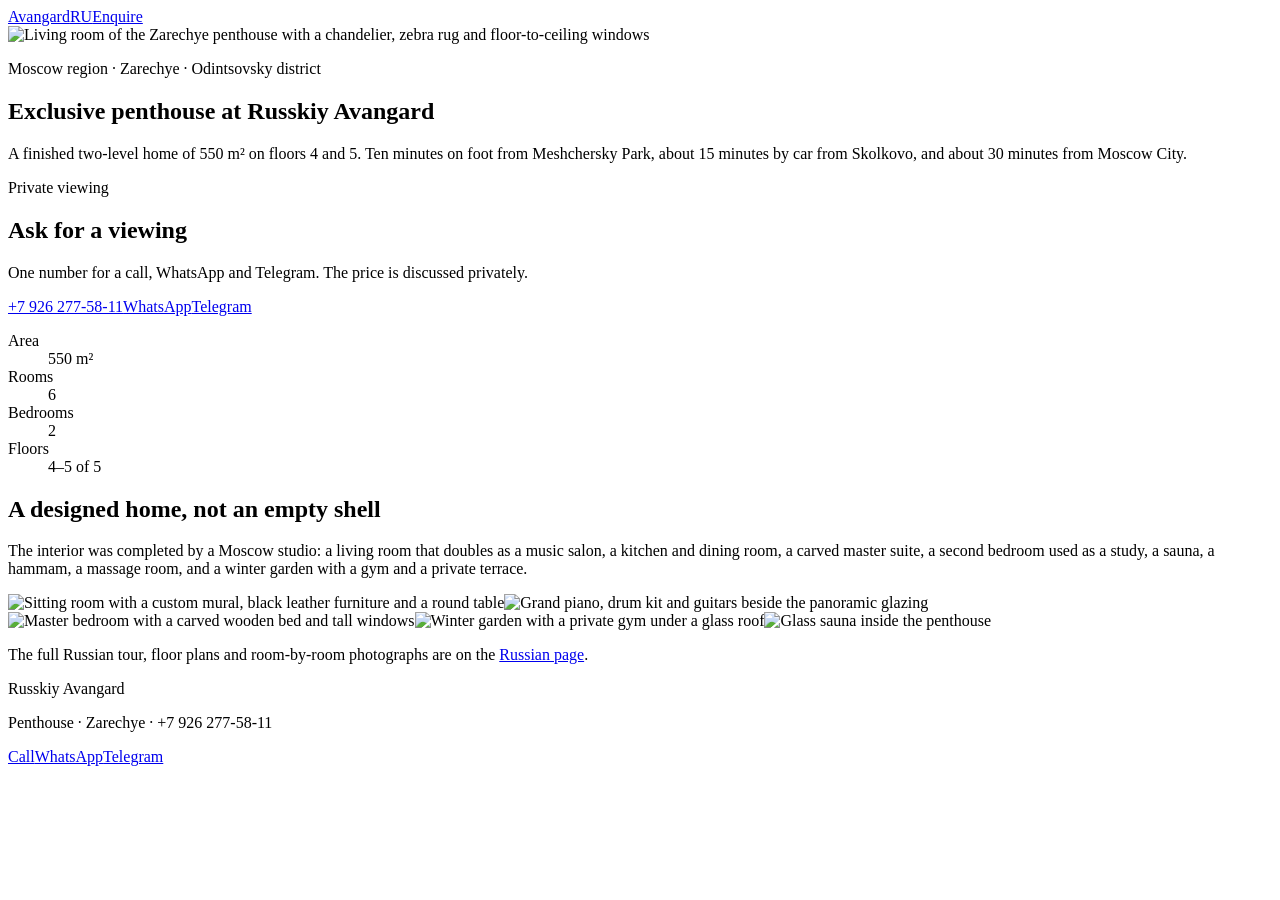
==== en/index.html @ 8f5cb9a9 "Publish the Zarechye penthouse page" ====
<!DOCTYPE html><html lang="en" class="antialiased"><head><meta name="twitter:card" content="summary_large_image"><meta property="og:title" content="Пентхаус Авангард"><meta property="og:image" content="https://krokoziyabla.github.io/penthouse-avangard/og.jpg"><meta property="og:image:width" content="1200"><meta property="og:image:height" content="630"><meta charSet="utf-8"/><meta name="viewport" content="width=device-width, initial-scale=1"/><link rel="preload" as="image" href="/penthouse-avangard/photos/living-windows.jpg" fetchPriority="high"/><link rel="preload" as="image" href="/penthouse-avangard/photos/living-mural.jpg"/><link rel="preload" as="image" href="/penthouse-avangard/photos/piano.jpg"/><link rel="preload" as="image" href="/penthouse-avangard/photos/master-wide.jpg"/><link rel="preload" as="image" href="/penthouse-avangard/photos/gym.jpg"/><link rel="preload" as="image" href="/penthouse-avangard/photos/sauna.jpg"/><link rel="stylesheet" href="/penthouse-avangard/assets/styles-BWZA1Vph.css" data-precedence="default"/><link rel="stylesheet" href="https://fonts.googleapis.com/css2?family=Cormorant+Garamond:ital,wght@0,500;0,600;0,700;1,500;1,600&amp;family=Manrope:wght@400;500;600;700&amp;display=swap" data-precedence="default"/><title>Penthouse for sale in Zarechye, Moscow region — Russkiy Avangard, 550 m²</title><meta name="robots" content="index, follow, max-image-preview:large, max-snippet:-1"/><meta name="googlebot" content="index, follow, max-image-preview:large, max-snippet:-1"/><meta name="theme-color" content="#0c0b09"/><meta name="author" content="ЖК «Русский Авангард»"/><meta name="geo.region" content="RU-MOS"/><meta name="geo.placename" content="Заречье, Одинцовский район, Московская область"/><meta name="description" content="Two-level penthouse, 550 m², floors 4–5 of 5, in the Russkiy Avangard residence, Zarechye, Odintsovsky district. Six rooms, two bedrooms, winter garden, sauna and hammam. Viewings: +7 926 277-58-11."/><meta name="keywords" content="penthouse for sale Moscow, Zarechye penthouse, Russkiy Avangard, Skolkovo penthouse, luxury apartment Moscow region, 550 sqm penthouse"/><link rel="icon" type="image/svg+xml" href="/penthouse-avangard/favicon.svg"/><link rel="sitemap" type="application/xml" href="/penthouse-avangard/sitemap.xml"/><link rel="preconnect" href="https://fonts.googleapis.com"/><link rel="preconnect" href="https://fonts.gstatic.com" crossorigin="anonymous"/><link rel="alternate" hrefLang="ru" href="/penthouse-avangard/"/><link rel="alternate" hrefLang="en" href="/penthouse-avangard/en"/><meta name="apple-mobile-web-app-title" content="Пентхаус Авангард"><meta name="apple-mobile-web-app-status-bar-style" content="black"><meta name="grok-project-id" content="01a13ea1-d5d7-70b2-83dc-82f158227396"><meta property="grok:app_id" content="01a13ea1-d5d7-70b2-83dc-82f158227396"><meta property="x:creator" content="@Pozitiffcheg"><meta property="x:creator:id" content="99086481"></head><body><!--$--><div class="bg-ink text-ivory"><script type="application/ld+json">{"@context":"https://schema.org","@type":"RealEstateListing","name":"550 m² penthouse in Russkiy Avangard, Zarechye","description":"Two-level designer penthouse near Meshchersky Park and Skolkovo, Moscow region. 550 square meters, six rooms, two bedrooms, private spa and winter garden.","inLanguage":"en","telephone":"+79262775811","address":{"@type":"PostalAddress","addressLocality":"Zarechye","addressRegion":"Moscow Oblast","addressCountry":"RU"}}</script><header class="fixed inset-x-0 top-0 z-40 border-b border-line/70 bg-ink/80 backdrop-blur-md"><div class="mx-auto flex max-w-6xl items-center gap-4 px-4 py-3 sm:px-6"><a href="/penthouse-avangard/en" class="font-display text-xl text-ivory">Avangard</a><a href="/penthouse-avangard/" class="ml-auto text-sm text-muted hover:text-ivory">RU</a><a href="#contact" class="rounded-full bg-gold px-4 py-2 text-sm font-semibold text-ink">Enquire</a></div></header><main><section class="relative min-h-svh"><img src="/penthouse-avangard/photos/living-windows.jpg" alt="Living room of the Zarechye penthouse with a chandelier, zebra rug and floor-to-ceiling windows" width="1523" height="1270" fetchPriority="high" class="absolute inset-0 h-full w-full object-cover"/><div class="absolute inset-0 bg-gradient-to-t from-ink via-ink/55 to-ink/25"></div><div class="relative mx-auto flex min-h-svh max-w-6xl flex-col justify-end px-4 pt-28 pb-12 sm:px-6"><p class="text-xs font-semibold tracking-widest text-gold-2 uppercase">Moscow region · Zarechye · Odintsovsky district</p><h1 class="mt-4 max-w-3xl text-5xl leading-[0.95] sm:text-7xl">Exclusive penthouse at Russkiy Avangard</h1><p class="mt-5 max-w-xl text-lg leading-relaxed text-ivory/85">A finished two-level home of 550 m² on floors 4 and 5. Ten minutes on foot from Meshchersky Park, about 15 minutes by car from Skolkovo, and about 30 minutes from Moscow City.</p></div></section><section id="contact" class="bg-ivory text-ink"><div class="mx-auto max-w-6xl px-4 py-16 sm:px-6"><p class="text-xs font-semibold tracking-widest text-ink/55 uppercase">Private viewing</p><h2 class="mt-3 text-5xl">Ask for a viewing</h2><p class="mt-4 max-w-xl text-ink/75">One number for a call, WhatsApp and Telegram. The price is discussed privately.</p><div class="mt-6 flex flex-wrap gap-3"><a href="tel:+79262775811" class="inline-flex min-h-11 items-center rounded-full bg-ink px-5 py-2.5 text-sm font-semibold text-ivory">+7 926 277-58-11</a><a href="https://wa.me/79262775811?text=Hello%2C%20I%20am%20interested%20in%20the%20penthouse%20in%20Zarechye%2C%20Russkiy%20Avangard." class="inline-flex min-h-11 items-center rounded-full border border-ink/20 px-5 py-2.5 text-sm font-semibold">WhatsApp</a><a href="https://t.me/+79262775811" class="inline-flex min-h-11 items-center rounded-full border border-ink/20 px-5 py-2.5 text-sm font-semibold">Telegram</a></div><dl class="mt-10 grid grid-cols-2 gap-6 text-sm sm:grid-cols-4"><div><dt class="text-ink/55">Area</dt><dd class="mt-1 font-display text-3xl">550 m²</dd></div><div><dt class="text-ink/55">Rooms</dt><dd class="mt-1 font-display text-3xl">6</dd></div><div><dt class="text-ink/55">Bedrooms</dt><dd class="mt-1 font-display text-3xl">2</dd></div><div><dt class="text-ink/55">Floors</dt><dd class="mt-1 font-display text-3xl">4–5 of 5</dd></div></dl></div></section><section class="mx-auto max-w-6xl px-4 py-16 sm:px-6"><h2 class="max-w-2xl text-4xl sm:text-5xl">A designed home, not an empty shell</h2><p class="mt-4 max-w-2xl leading-relaxed text-muted">The interior was completed by a Moscow studio: a living room that doubles as a music salon, a kitchen and dining room, a carved master suite, a second bedroom used as a study, a sauna, a hammam, a massage room, and a winter garden with a gym and a private terrace.</p><div class="mt-8 grid gap-3 sm:grid-cols-2"><img src="/penthouse-avangard/photos/living-mural.jpg" alt="Sitting room with a custom mural, black leather furniture and a round table" class="aspect-video w-full rounded-card object-cover"/><img src="/penthouse-avangard/photos/piano.jpg" alt="Grand piano, drum kit and guitars beside the panoramic glazing" class="aspect-video w-full rounded-card object-cover"/><img src="/penthouse-avangard/photos/master-wide.jpg" alt="Master bedroom with a carved wooden bed and tall windows" class="aspect-video w-full rounded-card object-cover"/><img src="/penthouse-avangard/photos/gym.jpg" alt="Winter garden with a private gym under a glass roof" class="aspect-video w-full rounded-card object-cover"/><img src="/penthouse-avangard/photos/sauna.jpg" alt="Glass sauna inside the penthouse" class="aspect-video w-full rounded-card object-cover"/></div><p class="mt-8 text-sm text-muted">The full Russian tour, floor plans and room-by-room photographs are on the<!-- --> <a href="/penthouse-avangard/" class="text-gold-2 underline">Russian page</a>.</p></section></main><footer class="border-t border-line pb-24 md:pb-0"><div class="mx-auto flex max-w-6xl flex-col gap-2 px-4 py-10 text-sm text-muted sm:px-6"><p class="font-display text-2xl text-ivory">Russkiy Avangard</p><p>Penthouse · Zarechye · <!-- -->+7 926 277-58-11</p></div></footer><div class="fixed inset-x-0 bottom-0 z-40 border-t border-line bg-ink/95 p-3 backdrop-blur-md md:hidden"><div class="grid grid-cols-3 gap-2 text-center text-sm font-semibold"><a href="tel:+79262775811" class="rounded-full bg-gold px-2 py-3 text-ink">Call</a><a href="https://wa.me/79262775811?text=Hello%2C%20I%20am%20interested%20in%20the%20penthouse%20in%20Zarechye%2C%20Russkiy%20Avangard." class="rounded-full border border-line px-2 py-3">WhatsApp</a><a href="https://t.me/+79262775811" class="rounded-full border border-line px-2 py-3">Telegram</a></div></div></div><!--/$--></body></html>
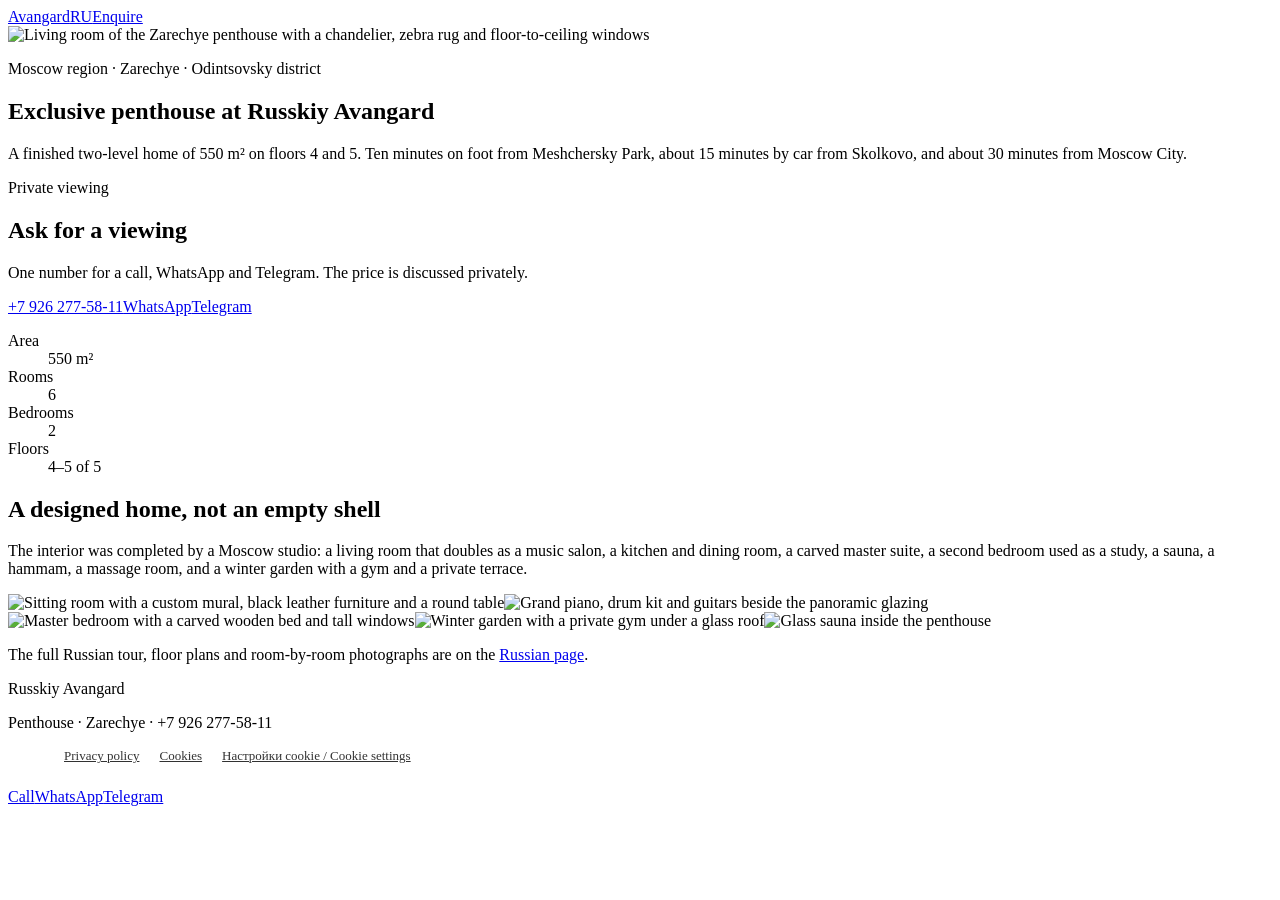
==== commit 7669762e: "Cookie banner + Yandex Metrika 113735863 only after consent (shared /cookie_banner.js), footer cooki" ====
--- a/en/index.html
+++ b/en/index.html
@@ -1 +1 @@
-<!DOCTYPE html><html lang="en" class="antialiased"><head><meta name="twitter:card" content="summary_large_image"><meta property="og:title" content="Пентхаус Авангард"><meta property="og:image" content="https://krokoziyabla.github.io/penthouse-avangard/og.jpg"><meta property="og:image:width" content="1200"><meta property="og:image:height" content="630"><meta charSet="utf-8"/><meta name="viewport" content="width=device-width, initial-scale=1"/><link rel="preload" as="image" href="/penthouse-avangard/photos/living-windows.jpg" fetchPriority="high"/><link rel="preload" as="image" href="/penthouse-avangard/photos/living-mural.jpg"/><link rel="preload" as="image" href="/penthouse-avangard/photos/piano.jpg"/><link rel="preload" as="image" href="/penthouse-avangard/photos/master-wide.jpg"/><link rel="preload" as="image" href="/penthouse-avangard/photos/gym.jpg"/><link rel="preload" as="image" href="/penthouse-avangard/photos/sauna.jpg"/><link rel="stylesheet" href="/penthouse-avangard/assets/styles-BWZA1Vph.css" data-precedence="default"/><link rel="stylesheet" href="https://fonts.googleapis.com/css2?family=Cormorant+Garamond:ital,wght@0,500;0,600;0,700;1,500;1,600&amp;family=Manrope:wght@400;500;600;700&amp;display=swap" data-precedence="default"/><title>Penthouse for sale in Zarechye, Moscow region — Russkiy Avangard, 550 m²</title><meta name="robots" content="index, follow, max-image-preview:large, max-snippet:-1"/><meta name="googlebot" content="index, follow, max-image-preview:large, max-snippet:-1"/><meta name="theme-color" content="#0c0b09"/><meta name="author" content="ЖК «Русский Авангард»"/><meta name="geo.region" content="RU-MOS"/><meta name="geo.placename" content="Заречье, Одинцовский район, Московская область"/><meta name="description" content="Two-level penthouse, 550 m², floors 4–5 of 5, in the Russkiy Avangard residence, Zarechye, Odintsovsky district. Six rooms, two bedrooms, winter garden, sauna and hammam. Viewings: +7 926 277-58-11."/><meta name="keywords" content="penthouse for sale Moscow, Zarechye penthouse, Russkiy Avangard, Skolkovo penthouse, luxury apartment Moscow region, 550 sqm penthouse"/><link rel="icon" type="image/svg+xml" href="/penthouse-avangard/favicon.svg"/><link rel="sitemap" type="application/xml" href="/penthouse-avangard/sitemap.xml"/><link rel="preconnect" href="https://fonts.googleapis.com"/><link rel="preconnect" href="https://fonts.gstatic.com" crossorigin="anonymous"/><link rel="alternate" hrefLang="ru" href="/penthouse-avangard/"/><link rel="alternate" hrefLang="en" href="/penthouse-avangard/en"/><meta name="apple-mobile-web-app-title" content="Пентхаус Авангард"><meta name="apple-mobile-web-app-status-bar-style" content="black"><meta name="grok-project-id" content="01a13ea1-d5d7-70b2-83dc-82f158227396"><meta property="grok:app_id" content="01a13ea1-d5d7-70b2-83dc-82f158227396"><meta property="x:creator" content="@Pozitiffcheg"><meta property="x:creator:id" content="99086481"></head><body><!--$--><div class="bg-ink text-ivory"><script type="application/ld+json">{"@context":"https://schema.org","@type":"RealEstateListing","name":"550 m² penthouse in Russkiy Avangard, Zarechye","description":"Two-level designer penthouse near Meshchersky Park and Skolkovo, Moscow region. 550 square meters, six rooms, two bedrooms, private spa and winter garden.","inLanguage":"en","telephone":"+79262775811","address":{"@type":"PostalAddress","addressLocality":"Zarechye","addressRegion":"Moscow Oblast","addressCountry":"RU"}}</script><header class="fixed inset-x-0 top-0 z-40 border-b border-line/70 bg-ink/80 backdrop-blur-md"><div class="mx-auto flex max-w-6xl items-center gap-4 px-4 py-3 sm:px-6"><a href="/penthouse-avangard/en" class="font-display text-xl text-ivory">Avangard</a><a href="/penthouse-avangard/" class="ml-auto text-sm text-muted hover:text-ivory">RU</a><a href="#contact" class="rounded-full bg-gold px-4 py-2 text-sm font-semibold text-ink">Enquire</a></div></header><main><section class="relative min-h-svh"><img src="/penthouse-avangard/photos/living-windows.jpg" alt="Living room of the Zarechye penthouse with a chandelier, zebra rug and floor-to-ceiling windows" width="1523" height="1270" fetchPriority="high" class="absolute inset-0 h-full w-full object-cover"/><div class="absolute inset-0 bg-gradient-to-t from-ink via-ink/55 to-ink/25"></div><div class="relative mx-auto flex min-h-svh max-w-6xl flex-col justify-end px-4 pt-28 pb-12 sm:px-6"><p class="text-xs font-semibold tracking-widest text-gold-2 uppercase">Moscow region · Zarechye · Odintsovsky district</p><h1 class="mt-4 max-w-3xl text-5xl leading-[0.95] sm:text-7xl">Exclusive penthouse at Russkiy Avangard</h1><p class="mt-5 max-w-xl text-lg leading-relaxed text-ivory/85">A finished two-level home of 550 m² on floors 4 and 5. Ten minutes on foot from Meshchersky Park, about 15 minutes by car from Skolkovo, and about 30 minutes from Moscow City.</p></div></section><section id="contact" class="bg-ivory text-ink"><div class="mx-auto max-w-6xl px-4 py-16 sm:px-6"><p class="text-xs font-semibold tracking-widest text-ink/55 uppercase">Private viewing</p><h2 class="mt-3 text-5xl">Ask for a viewing</h2><p class="mt-4 max-w-xl text-ink/75">One number for a call, WhatsApp and Telegram. The price is discussed privately.</p><div class="mt-6 flex flex-wrap gap-3"><a href="tel:+79262775811" class="inline-flex min-h-11 items-center rounded-full bg-ink px-5 py-2.5 text-sm font-semibold text-ivory">+7 926 277-58-11</a><a href="https://wa.me/79262775811?text=Hello%2C%20I%20am%20interested%20in%20the%20penthouse%20in%20Zarechye%2C%20Russkiy%20Avangard." class="inline-flex min-h-11 items-center rounded-full border border-ink/20 px-5 py-2.5 text-sm font-semibold">WhatsApp</a><a href="https://t.me/+79262775811" class="inline-flex min-h-11 items-center rounded-full border border-ink/20 px-5 py-2.5 text-sm font-semibold">Telegram</a></div><dl class="mt-10 grid grid-cols-2 gap-6 text-sm sm:grid-cols-4"><div><dt class="text-ink/55">Area</dt><dd class="mt-1 font-display text-3xl">550 m²</dd></div><div><dt class="text-ink/55">Rooms</dt><dd class="mt-1 font-display text-3xl">6</dd></div><div><dt class="text-ink/55">Bedrooms</dt><dd class="mt-1 font-display text-3xl">2</dd></div><div><dt class="text-ink/55">Floors</dt><dd class="mt-1 font-display text-3xl">4–5 of 5</dd></div></dl></div></section><section class="mx-auto max-w-6xl px-4 py-16 sm:px-6"><h2 class="max-w-2xl text-4xl sm:text-5xl">A designed home, not an empty shell</h2><p class="mt-4 max-w-2xl leading-relaxed text-muted">The interior was completed by a Moscow studio: a living room that doubles as a music salon, a kitchen and dining room, a carved master suite, a second bedroom used as a study, a sauna, a hammam, a massage room, and a winter garden with a gym and a private terrace.</p><div class="mt-8 grid gap-3 sm:grid-cols-2"><img src="/penthouse-avangard/photos/living-mural.jpg" alt="Sitting room with a custom mural, black leather furniture and a round table" class="aspect-video w-full rounded-card object-cover"/><img src="/penthouse-avangard/photos/piano.jpg" alt="Grand piano, drum kit and guitars beside the panoramic glazing" class="aspect-video w-full rounded-card object-cover"/><img src="/penthouse-avangard/photos/master-wide.jpg" alt="Master bedroom with a carved wooden bed and tall windows" class="aspect-video w-full rounded-card object-cover"/><img src="/penthouse-avangard/photos/gym.jpg" alt="Winter garden with a private gym under a glass roof" class="aspect-video w-full rounded-card object-cover"/><img src="/penthouse-avangard/photos/sauna.jpg" alt="Glass sauna inside the penthouse" class="aspect-video w-full rounded-card object-cover"/></div><p class="mt-8 text-sm text-muted">The full Russian tour, floor plans and room-by-room photographs are on the<!-- --> <a href="/penthouse-avangard/" class="text-gold-2 underline">Russian page</a>.</p></section></main><footer class="border-t border-line pb-24 md:pb-0"><div class="mx-auto flex max-w-6xl flex-col gap-2 px-4 py-10 text-sm text-muted sm:px-6"><p class="font-display text-2xl text-ivory">Russkiy Avangard</p><p>Penthouse · Zarechye · <!-- -->+7 926 277-58-11</p></div></footer><div class="fixed inset-x-0 bottom-0 z-40 border-t border-line bg-ink/95 p-3 backdrop-blur-md md:hidden"><div class="grid grid-cols-3 gap-2 text-center text-sm font-semibold"><a href="tel:+79262775811" class="rounded-full bg-gold px-2 py-3 text-ink">Call</a><a href="https://wa.me/79262775811?text=Hello%2C%20I%20am%20interested%20in%20the%20penthouse%20in%20Zarechye%2C%20Russkiy%20Avangard." class="rounded-full border border-line px-2 py-3">WhatsApp</a><a href="https://t.me/+79262775811" class="rounded-full border border-line px-2 py-3">Telegram</a></div></div></div><!--/$--></body></html>+<!DOCTYPE html><html lang="en" class="antialiased"><head><meta name="twitter:card" content="summary_large_image"><meta property="og:title" content="Пентхаус Авангард"><meta property="og:image" content="https://realtyego.github.io/penthouse-avangard/og.jpg"><meta property="og:image:width" content="1200"><meta property="og:image:height" content="630"><meta charSet="utf-8"/><meta name="viewport" content="width=device-width, initial-scale=1"/><link rel="preload" as="image" href="/penthouse-avangard/photos/living-windows.jpg" fetchPriority="high"/><link rel="preload" as="image" href="/penthouse-avangard/photos/living-mural.jpg"/><link rel="preload" as="image" href="/penthouse-avangard/photos/piano.jpg"/><link rel="preload" as="image" href="/penthouse-avangard/photos/master-wide.jpg"/><link rel="preload" as="image" href="/penthouse-avangard/photos/gym.jpg"/><link rel="preload" as="image" href="/penthouse-avangard/photos/sauna.jpg"/><link rel="stylesheet" href="/penthouse-avangard/assets/styles-BWZA1Vph.css" data-precedence="default"/><link rel="stylesheet" href="https://fonts.googleapis.com/css2?family=Cormorant+Garamond:ital,wght@0,500;0,600;0,700;1,500;1,600&amp;family=Manrope:wght@400;500;600;700&amp;display=swap" data-precedence="default"/><title>Penthouse for sale in Zarechye, Moscow region — Russkiy Avangard, 550 m²</title><meta name="robots" content="index, follow, max-image-preview:large, max-snippet:-1"/><meta name="googlebot" content="index, follow, max-image-preview:large, max-snippet:-1"/><meta name="theme-color" content="#0c0b09"/><meta name="author" content="ЖК «Русский Авангард»"/><meta name="geo.region" content="RU-MOS"/><meta name="geo.placename" content="Заречье, Одинцовский район, Московская область"/><meta name="description" content="Two-level penthouse, 550 m², floors 4–5 of 5, in the Russkiy Avangard residence, Zarechye, Odintsovsky district. Six rooms, two bedrooms, winter garden, sauna and hammam. Viewings: +7 926 277-58-11."/><meta name="keywords" content="penthouse for sale Moscow, Zarechye penthouse, Russkiy Avangard, Skolkovo penthouse, luxury apartment Moscow region, 550 sqm penthouse"/><link rel="icon" type="image/svg+xml" href="/penthouse-avangard/favicon.svg"/><link rel="sitemap" type="application/xml" href="/penthouse-avangard/sitemap.xml"/><link rel="preconnect" href="https://fonts.googleapis.com"/><link rel="preconnect" href="https://fonts.gstatic.com" crossorigin="anonymous"/><link rel="alternate" hrefLang="ru" href="/penthouse-avangard/"/><link rel="alternate" hrefLang="en" href="/penthouse-avangard/en"/><meta name="apple-mobile-web-app-title" content="Пентхаус Авангард"><meta name="apple-mobile-web-app-status-bar-style" content="black"><meta name="grok-project-id" content="01a13ea1-d5d7-70b2-83dc-82f158227396"><meta property="grok:app_id" content="01a13ea1-d5d7-70b2-83dc-82f158227396"><meta property="x:creator" content="@Pozitiffcheg"><meta property="x:creator:id" content="99086481"><link rel="stylesheet" href="https://realtyego.github.io/cookie_banner.css"/><link rel="canonical" href="https://realtyego.github.io/penthouse-avangard/en/"/></head><body><!--$--><div class="bg-ink text-ivory"><script type="application/ld+json">{"@context":"https://schema.org","@type":"RealEstateListing","name":"550 m² penthouse in Russkiy Avangard, Zarechye","description":"Two-level designer penthouse near Meshchersky Park and Skolkovo, Moscow region. 550 square meters, six rooms, two bedrooms, private spa and winter garden.","inLanguage":"en","telephone":"+79262775811","address":{"@type":"PostalAddress","addressLocality":"Zarechye","addressRegion":"Moscow Oblast","addressCountry":"RU"}}</script><header class="fixed inset-x-0 top-0 z-40 border-b border-line/70 bg-ink/80 backdrop-blur-md"><div class="mx-auto flex max-w-6xl items-center gap-4 px-4 py-3 sm:px-6"><a href="/penthouse-avangard/en" class="font-display text-xl text-ivory">Avangard</a><a href="/penthouse-avangard/" class="ml-auto text-sm text-muted hover:text-ivory">RU</a><a href="#contact" class="rounded-full bg-gold px-4 py-2 text-sm font-semibold text-ink">Enquire</a></div></header><main><section class="relative min-h-svh"><img src="/penthouse-avangard/photos/living-windows.jpg" alt="Living room of the Zarechye penthouse with a chandelier, zebra rug and floor-to-ceiling windows" width="1523" height="1270" fetchPriority="high" class="absolute inset-0 h-full w-full object-cover"/><div class="absolute inset-0 bg-gradient-to-t from-ink via-ink/55 to-ink/25"></div><div class="relative mx-auto flex min-h-svh max-w-6xl flex-col justify-end px-4 pt-28 pb-12 sm:px-6"><p class="text-xs font-semibold tracking-widest text-gold-2 uppercase">Moscow region · Zarechye · Odintsovsky district</p><h1 class="mt-4 max-w-3xl text-5xl leading-[0.95] sm:text-7xl">Exclusive penthouse at Russkiy Avangard</h1><p class="mt-5 max-w-xl text-lg leading-relaxed text-ivory/85">A finished two-level home of 550 m² on floors 4 and 5. Ten minutes on foot from Meshchersky Park, about 15 minutes by car from Skolkovo, and about 30 minutes from Moscow City.</p></div></section><section id="contact" class="bg-ivory text-ink"><div class="mx-auto max-w-6xl px-4 py-16 sm:px-6"><p class="text-xs font-semibold tracking-widest text-ink/55 uppercase">Private viewing</p><h2 class="mt-3 text-5xl">Ask for a viewing</h2><p class="mt-4 max-w-xl text-ink/75">One number for a call, WhatsApp and Telegram. The price is discussed privately.</p><div class="mt-6 flex flex-wrap gap-3"><a href="tel:+79262775811" class="inline-flex min-h-11 items-center rounded-full bg-ink px-5 py-2.5 text-sm font-semibold text-ivory">+7 926 277-58-11</a><a href="https://wa.me/79262775811?text=Hello%2C%20I%20am%20interested%20in%20the%20penthouse%20in%20Zarechye%2C%20Russkiy%20Avangard." class="inline-flex min-h-11 items-center rounded-full border border-ink/20 px-5 py-2.5 text-sm font-semibold">WhatsApp</a><a href="https://t.me/+79262775811" class="inline-flex min-h-11 items-center rounded-full border border-ink/20 px-5 py-2.5 text-sm font-semibold">Telegram</a></div><dl class="mt-10 grid grid-cols-2 gap-6 text-sm sm:grid-cols-4"><div><dt class="text-ink/55">Area</dt><dd class="mt-1 font-display text-3xl">550 m²</dd></div><div><dt class="text-ink/55">Rooms</dt><dd class="mt-1 font-display text-3xl">6</dd></div><div><dt class="text-ink/55">Bedrooms</dt><dd class="mt-1 font-display text-3xl">2</dd></div><div><dt class="text-ink/55">Floors</dt><dd class="mt-1 font-display text-3xl">4–5 of 5</dd></div></dl></div></section><section class="mx-auto max-w-6xl px-4 py-16 sm:px-6"><h2 class="max-w-2xl text-4xl sm:text-5xl">A designed home, not an empty shell</h2><p class="mt-4 max-w-2xl leading-relaxed text-muted">The interior was completed by a Moscow studio: a living room that doubles as a music salon, a kitchen and dining room, a carved master suite, a second bedroom used as a study, a sauna, a hammam, a massage room, and a winter garden with a gym and a private terrace.</p><div class="mt-8 grid gap-3 sm:grid-cols-2"><img src="/penthouse-avangard/photos/living-mural.jpg" alt="Sitting room with a custom mural, black leather furniture and a round table" class="aspect-video w-full rounded-card object-cover"/><img src="/penthouse-avangard/photos/piano.jpg" alt="Grand piano, drum kit and guitars beside the panoramic glazing" class="aspect-video w-full rounded-card object-cover"/><img src="/penthouse-avangard/photos/master-wide.jpg" alt="Master bedroom with a carved wooden bed and tall windows" class="aspect-video w-full rounded-card object-cover"/><img src="/penthouse-avangard/photos/gym.jpg" alt="Winter garden with a private gym under a glass roof" class="aspect-video w-full rounded-card object-cover"/><img src="/penthouse-avangard/photos/sauna.jpg" alt="Glass sauna inside the penthouse" class="aspect-video w-full rounded-card object-cover"/></div><p class="mt-8 text-sm text-muted">The full Russian tour, floor plans and room-by-room photographs are on the<!-- --> <a href="/penthouse-avangard/" class="text-gold-2 underline">Russian page</a>.</p></section></main><footer class="border-t border-line pb-24 md:pb-0"><div class="mx-auto flex max-w-6xl flex-col gap-2 px-4 py-10 text-sm text-muted sm:px-6"><p class="font-display text-2xl text-ivory">Russkiy Avangard</p><p>Penthouse · Zarechye · <!-- -->+7 926 277-58-11</p></div><div class="cc-footer-links" style="max-width:72rem;margin:0 auto;padding:0 1rem 1.5rem;display:flex;flex-wrap:wrap;gap:.5rem 1.25rem;font-size:.8125rem;opacity:.8"><a href="https://realtyego.github.io/privacy/" style="color:inherit">Privacy policy</a><a href="https://realtyego.github.io/cookies/" style="color:inherit">Cookies</a><a href="#" data-cookie-settings style="color:inherit">Настройки cookie / Cookie settings</a></div></footer><div class="fixed inset-x-0 bottom-0 z-40 border-t border-line bg-ink/95 p-3 backdrop-blur-md md:hidden"><div class="grid grid-cols-3 gap-2 text-center text-sm font-semibold"><a href="tel:+79262775811" class="rounded-full bg-gold px-2 py-3 text-ink">Call</a><a href="https://wa.me/79262775811?text=Hello%2C%20I%20am%20interested%20in%20the%20penthouse%20in%20Zarechye%2C%20Russkiy%20Avangard." class="rounded-full border border-line px-2 py-3">WhatsApp</a><a href="https://t.me/+79262775811" class="rounded-full border border-line px-2 py-3">Telegram</a></div></div></div><!--/$--><script src="https://realtyego.github.io/cookie_banner.js" defer></script></body></html>
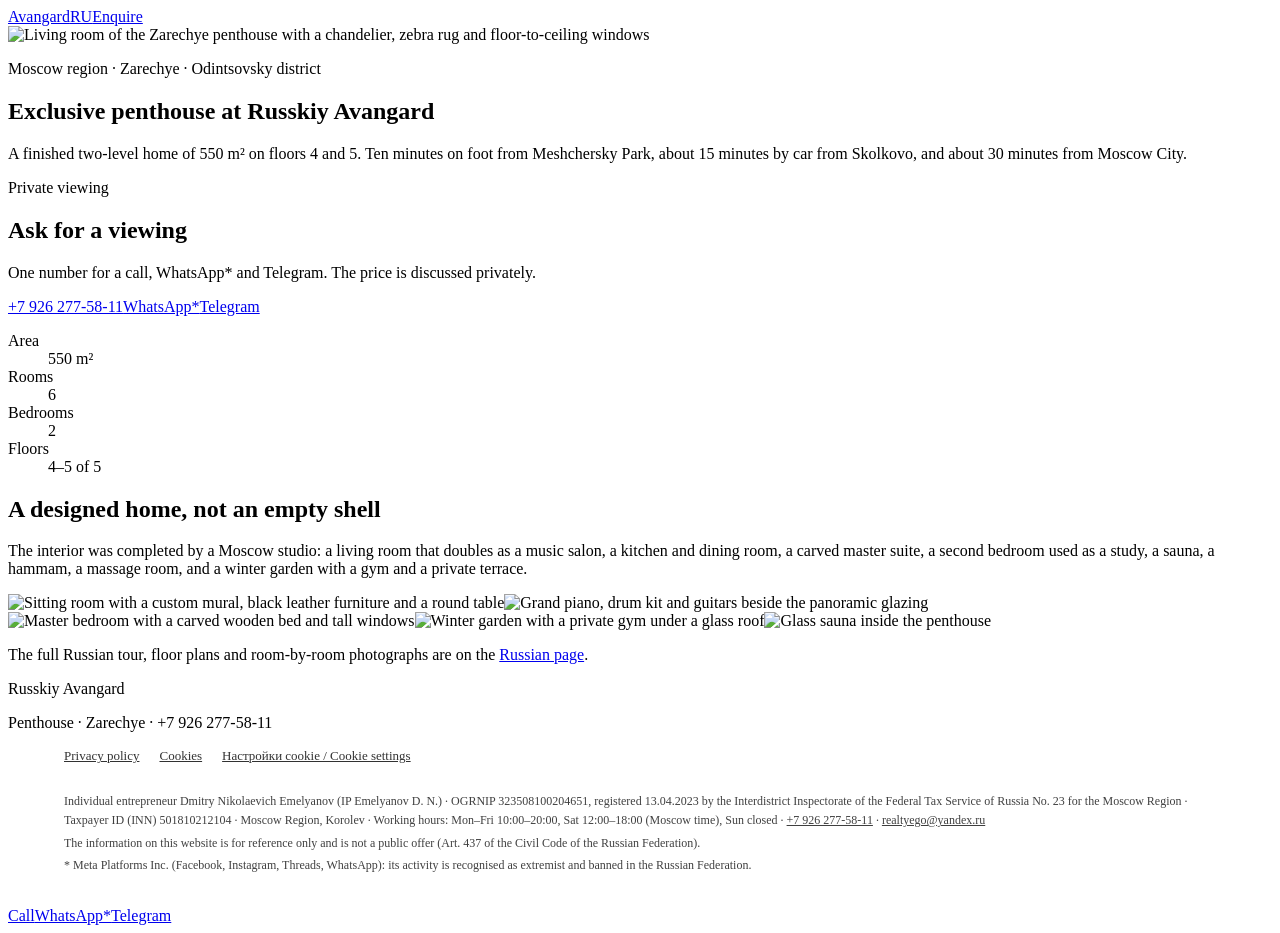
==== commit 6c544351: "Footer: IP requisites, no-offer note, Meta* footnote (ru/en); WhatsApp* labels" ====
--- a/en/index.html
+++ b/en/index.html
@@ -1 +1,5 @@
-<!DOCTYPE html><html lang="en" class="antialiased"><head><meta name="twitter:card" content="summary_large_image"><meta property="og:title" content="Пентхаус Авангард"><meta property="og:image" content="https://realtyego.github.io/penthouse-avangard/og.jpg"><meta property="og:image:width" content="1200"><meta property="og:image:height" content="630"><meta charSet="utf-8"/><meta name="viewport" content="width=device-width, initial-scale=1"/><link rel="preload" as="image" href="/penthouse-avangard/photos/living-windows.jpg" fetchPriority="high"/><link rel="preload" as="image" href="/penthouse-avangard/photos/living-mural.jpg"/><link rel="preload" as="image" href="/penthouse-avangard/photos/piano.jpg"/><link rel="preload" as="image" href="/penthouse-avangard/photos/master-wide.jpg"/><link rel="preload" as="image" href="/penthouse-avangard/photos/gym.jpg"/><link rel="preload" as="image" href="/penthouse-avangard/photos/sauna.jpg"/><link rel="stylesheet" href="/penthouse-avangard/assets/styles-BWZA1Vph.css" data-precedence="default"/><link rel="stylesheet" href="https://fonts.googleapis.com/css2?family=Cormorant+Garamond:ital,wght@0,500;0,600;0,700;1,500;1,600&amp;family=Manrope:wght@400;500;600;700&amp;display=swap" data-precedence="default"/><title>Penthouse for sale in Zarechye, Moscow region — Russkiy Avangard, 550 m²</title><meta name="robots" content="index, follow, max-image-preview:large, max-snippet:-1"/><meta name="googlebot" content="index, follow, max-image-preview:large, max-snippet:-1"/><meta name="theme-color" content="#0c0b09"/><meta name="author" content="ЖК «Русский Авангард»"/><meta name="geo.region" content="RU-MOS"/><meta name="geo.placename" content="Заречье, Одинцовский район, Московская область"/><meta name="description" content="Two-level penthouse, 550 m², floors 4–5 of 5, in the Russkiy Avangard residence, Zarechye, Odintsovsky district. Six rooms, two bedrooms, winter garden, sauna and hammam. Viewings: +7 926 277-58-11."/><meta name="keywords" content="penthouse for sale Moscow, Zarechye penthouse, Russkiy Avangard, Skolkovo penthouse, luxury apartment Moscow region, 550 sqm penthouse"/><link rel="icon" type="image/svg+xml" href="/penthouse-avangard/favicon.svg"/><link rel="sitemap" type="application/xml" href="/penthouse-avangard/sitemap.xml"/><link rel="preconnect" href="https://fonts.googleapis.com"/><link rel="preconnect" href="https://fonts.gstatic.com" crossorigin="anonymous"/><link rel="alternate" hrefLang="ru" href="/penthouse-avangard/"/><link rel="alternate" hrefLang="en" href="/penthouse-avangard/en"/><meta name="apple-mobile-web-app-title" content="Пентхаус Авангард"><meta name="apple-mobile-web-app-status-bar-style" content="black"><meta name="grok-project-id" content="01a13ea1-d5d7-70b2-83dc-82f158227396"><meta property="grok:app_id" content="01a13ea1-d5d7-70b2-83dc-82f158227396"><meta property="x:creator" content="@Pozitiffcheg"><meta property="x:creator:id" content="99086481"><link rel="stylesheet" href="https://realtyego.github.io/cookie_banner.css"/><link rel="canonical" href="https://realtyego.github.io/penthouse-avangard/en/"/></head><body><!--$--><div class="bg-ink text-ivory"><script type="application/ld+json">{"@context":"https://schema.org","@type":"RealEstateListing","name":"550 m² penthouse in Russkiy Avangard, Zarechye","description":"Two-level designer penthouse near Meshchersky Park and Skolkovo, Moscow region. 550 square meters, six rooms, two bedrooms, private spa and winter garden.","inLanguage":"en","telephone":"+79262775811","address":{"@type":"PostalAddress","addressLocality":"Zarechye","addressRegion":"Moscow Oblast","addressCountry":"RU"}}</script><header class="fixed inset-x-0 top-0 z-40 border-b border-line/70 bg-ink/80 backdrop-blur-md"><div class="mx-auto flex max-w-6xl items-center gap-4 px-4 py-3 sm:px-6"><a href="/penthouse-avangard/en" class="font-display text-xl text-ivory">Avangard</a><a href="/penthouse-avangard/" class="ml-auto text-sm text-muted hover:text-ivory">RU</a><a href="#contact" class="rounded-full bg-gold px-4 py-2 text-sm font-semibold text-ink">Enquire</a></div></header><main><section class="relative min-h-svh"><img src="/penthouse-avangard/photos/living-windows.jpg" alt="Living room of the Zarechye penthouse with a chandelier, zebra rug and floor-to-ceiling windows" width="1523" height="1270" fetchPriority="high" class="absolute inset-0 h-full w-full object-cover"/><div class="absolute inset-0 bg-gradient-to-t from-ink via-ink/55 to-ink/25"></div><div class="relative mx-auto flex min-h-svh max-w-6xl flex-col justify-end px-4 pt-28 pb-12 sm:px-6"><p class="text-xs font-semibold tracking-widest text-gold-2 uppercase">Moscow region · Zarechye · Odintsovsky district</p><h1 class="mt-4 max-w-3xl text-5xl leading-[0.95] sm:text-7xl">Exclusive penthouse at Russkiy Avangard</h1><p class="mt-5 max-w-xl text-lg leading-relaxed text-ivory/85">A finished two-level home of 550 m² on floors 4 and 5. Ten minutes on foot from Meshchersky Park, about 15 minutes by car from Skolkovo, and about 30 minutes from Moscow City.</p></div></section><section id="contact" class="bg-ivory text-ink"><div class="mx-auto max-w-6xl px-4 py-16 sm:px-6"><p class="text-xs font-semibold tracking-widest text-ink/55 uppercase">Private viewing</p><h2 class="mt-3 text-5xl">Ask for a viewing</h2><p class="mt-4 max-w-xl text-ink/75">One number for a call, WhatsApp and Telegram. The price is discussed privately.</p><div class="mt-6 flex flex-wrap gap-3"><a href="tel:+79262775811" class="inline-flex min-h-11 items-center rounded-full bg-ink px-5 py-2.5 text-sm font-semibold text-ivory">+7 926 277-58-11</a><a href="https://wa.me/79262775811?text=Hello%2C%20I%20am%20interested%20in%20the%20penthouse%20in%20Zarechye%2C%20Russkiy%20Avangard." class="inline-flex min-h-11 items-center rounded-full border border-ink/20 px-5 py-2.5 text-sm font-semibold">WhatsApp</a><a href="https://t.me/+79262775811" class="inline-flex min-h-11 items-center rounded-full border border-ink/20 px-5 py-2.5 text-sm font-semibold">Telegram</a></div><dl class="mt-10 grid grid-cols-2 gap-6 text-sm sm:grid-cols-4"><div><dt class="text-ink/55">Area</dt><dd class="mt-1 font-display text-3xl">550 m²</dd></div><div><dt class="text-ink/55">Rooms</dt><dd class="mt-1 font-display text-3xl">6</dd></div><div><dt class="text-ink/55">Bedrooms</dt><dd class="mt-1 font-display text-3xl">2</dd></div><div><dt class="text-ink/55">Floors</dt><dd class="mt-1 font-display text-3xl">4–5 of 5</dd></div></dl></div></section><section class="mx-auto max-w-6xl px-4 py-16 sm:px-6"><h2 class="max-w-2xl text-4xl sm:text-5xl">A designed home, not an empty shell</h2><p class="mt-4 max-w-2xl leading-relaxed text-muted">The interior was completed by a Moscow studio: a living room that doubles as a music salon, a kitchen and dining room, a carved master suite, a second bedroom used as a study, a sauna, a hammam, a massage room, and a winter garden with a gym and a private terrace.</p><div class="mt-8 grid gap-3 sm:grid-cols-2"><img src="/penthouse-avangard/photos/living-mural.jpg" alt="Sitting room with a custom mural, black leather furniture and a round table" class="aspect-video w-full rounded-card object-cover"/><img src="/penthouse-avangard/photos/piano.jpg" alt="Grand piano, drum kit and guitars beside the panoramic glazing" class="aspect-video w-full rounded-card object-cover"/><img src="/penthouse-avangard/photos/master-wide.jpg" alt="Master bedroom with a carved wooden bed and tall windows" class="aspect-video w-full rounded-card object-cover"/><img src="/penthouse-avangard/photos/gym.jpg" alt="Winter garden with a private gym under a glass roof" class="aspect-video w-full rounded-card object-cover"/><img src="/penthouse-avangard/photos/sauna.jpg" alt="Glass sauna inside the penthouse" class="aspect-video w-full rounded-card object-cover"/></div><p class="mt-8 text-sm text-muted">The full Russian tour, floor plans and room-by-room photographs are on the<!-- --> <a href="/penthouse-avangard/" class="text-gold-2 underline">Russian page</a>.</p></section></main><footer class="border-t border-line pb-24 md:pb-0"><div class="mx-auto flex max-w-6xl flex-col gap-2 px-4 py-10 text-sm text-muted sm:px-6"><p class="font-display text-2xl text-ivory">Russkiy Avangard</p><p>Penthouse · Zarechye · <!-- -->+7 926 277-58-11</p></div><div class="cc-footer-links" style="max-width:72rem;margin:0 auto;padding:0 1rem 1.5rem;display:flex;flex-wrap:wrap;gap:.5rem 1.25rem;font-size:.8125rem;opacity:.8"><a href="https://realtyego.github.io/privacy/" style="color:inherit">Privacy policy</a><a href="https://realtyego.github.io/cookies/" style="color:inherit">Cookies</a><a href="#" data-cookie-settings style="color:inherit">Настройки cookie / Cookie settings</a></div></footer><div class="fixed inset-x-0 bottom-0 z-40 border-t border-line bg-ink/95 p-3 backdrop-blur-md md:hidden"><div class="grid grid-cols-3 gap-2 text-center text-sm font-semibold"><a href="tel:+79262775811" class="rounded-full bg-gold px-2 py-3 text-ink">Call</a><a href="https://wa.me/79262775811?text=Hello%2C%20I%20am%20interested%20in%20the%20penthouse%20in%20Zarechye%2C%20Russkiy%20Avangard." class="rounded-full border border-line px-2 py-3">WhatsApp</a><a href="https://t.me/+79262775811" class="rounded-full border border-line px-2 py-3">Telegram</a></div></div></div><!--/$--><script src="https://realtyego.github.io/cookie_banner.js" defer></script></body></html>+<!DOCTYPE html><html lang="en" class="antialiased"><head><meta name="twitter:card" content="summary_large_image"><meta property="og:title" content="Пентхаус Авангард"><meta property="og:image" content="https://realtyego.github.io/penthouse-avangard/og.jpg"><meta property="og:image:width" content="1200"><meta property="og:image:height" content="630"><meta charSet="utf-8"/><meta name="viewport" content="width=device-width, initial-scale=1"/><link rel="preload" as="image" href="/penthouse-avangard/photos/living-windows.jpg" fetchPriority="high"/><link rel="preload" as="image" href="/penthouse-avangard/photos/living-mural.jpg"/><link rel="preload" as="image" href="/penthouse-avangard/photos/piano.jpg"/><link rel="preload" as="image" href="/penthouse-avangard/photos/master-wide.jpg"/><link rel="preload" as="image" href="/penthouse-avangard/photos/gym.jpg"/><link rel="preload" as="image" href="/penthouse-avangard/photos/sauna.jpg"/><link rel="stylesheet" href="/penthouse-avangard/assets/styles-BWZA1Vph.css" data-precedence="default"/><link rel="stylesheet" href="https://fonts.googleapis.com/css2?family=Cormorant+Garamond:ital,wght@0,500;0,600;0,700;1,500;1,600&amp;family=Manrope:wght@400;500;600;700&amp;display=swap" data-precedence="default"/><title>Penthouse for sale in Zarechye, Moscow region — Russkiy Avangard, 550 m²</title><meta name="robots" content="index, follow, max-image-preview:large, max-snippet:-1"/><meta name="googlebot" content="index, follow, max-image-preview:large, max-snippet:-1"/><meta name="theme-color" content="#0c0b09"/><meta name="author" content="ЖК «Русский Авангард»"/><meta name="geo.region" content="RU-MOS"/><meta name="geo.placename" content="Заречье, Одинцовский район, Московская область"/><meta name="description" content="Two-level penthouse, 550 m², floors 4–5 of 5, in the Russkiy Avangard residence, Zarechye, Odintsovsky district. Six rooms, two bedrooms, winter garden, sauna and hammam. Viewings: +7 926 277-58-11."/><meta name="keywords" content="penthouse for sale Moscow, Zarechye penthouse, Russkiy Avangard, Skolkovo penthouse, luxury apartment Moscow region, 550 sqm penthouse"/><link rel="icon" type="image/svg+xml" href="/penthouse-avangard/favicon.svg"/><link rel="sitemap" type="application/xml" href="/penthouse-avangard/sitemap.xml"/><link rel="preconnect" href="https://fonts.googleapis.com"/><link rel="preconnect" href="https://fonts.gstatic.com" crossorigin="anonymous"/><link rel="alternate" hrefLang="ru" href="/penthouse-avangard/"/><link rel="alternate" hrefLang="en" href="/penthouse-avangard/en"/><meta name="apple-mobile-web-app-title" content="Пентхаус Авангард"><meta name="apple-mobile-web-app-status-bar-style" content="black"><meta name="grok-project-id" content="01a13ea1-d5d7-70b2-83dc-82f158227396"><meta property="grok:app_id" content="01a13ea1-d5d7-70b2-83dc-82f158227396"><meta property="x:creator" content="@Pozitiffcheg"><meta property="x:creator:id" content="99086481"><link rel="stylesheet" href="https://realtyego.github.io/cookie_banner.css"/><link rel="canonical" href="https://realtyego.github.io/penthouse-avangard/en/"/></head><body><!--$--><div class="bg-ink text-ivory"><script type="application/ld+json">{"@context":"https://schema.org","@type":"RealEstateListing","name":"550 m² penthouse in Russkiy Avangard, Zarechye","description":"Two-level designer penthouse near Meshchersky Park and Skolkovo, Moscow region. 550 square meters, six rooms, two bedrooms, private spa and winter garden.","inLanguage":"en","telephone":"+79262775811","address":{"@type":"PostalAddress","addressLocality":"Zarechye","addressRegion":"Moscow Oblast","addressCountry":"RU"}}</script><header class="fixed inset-x-0 top-0 z-40 border-b border-line/70 bg-ink/80 backdrop-blur-md"><div class="mx-auto flex max-w-6xl items-center gap-4 px-4 py-3 sm:px-6"><a href="/penthouse-avangard/en" class="font-display text-xl text-ivory">Avangard</a><a href="/penthouse-avangard/" class="ml-auto text-sm text-muted hover:text-ivory">RU</a><a href="#contact" class="rounded-full bg-gold px-4 py-2 text-sm font-semibold text-ink">Enquire</a></div></header><main><section class="relative min-h-svh"><img src="/penthouse-avangard/photos/living-windows.jpg" alt="Living room of the Zarechye penthouse with a chandelier, zebra rug and floor-to-ceiling windows" width="1523" height="1270" fetchPriority="high" class="absolute inset-0 h-full w-full object-cover"/><div class="absolute inset-0 bg-gradient-to-t from-ink via-ink/55 to-ink/25"></div><div class="relative mx-auto flex min-h-svh max-w-6xl flex-col justify-end px-4 pt-28 pb-12 sm:px-6"><p class="text-xs font-semibold tracking-widest text-gold-2 uppercase">Moscow region · Zarechye · Odintsovsky district</p><h1 class="mt-4 max-w-3xl text-5xl leading-[0.95] sm:text-7xl">Exclusive penthouse at Russkiy Avangard</h1><p class="mt-5 max-w-xl text-lg leading-relaxed text-ivory/85">A finished two-level home of 550 m² on floors 4 and 5. Ten minutes on foot from Meshchersky Park, about 15 minutes by car from Skolkovo, and about 30 minutes from Moscow City.</p></div></section><section id="contact" class="bg-ivory text-ink"><div class="mx-auto max-w-6xl px-4 py-16 sm:px-6"><p class="text-xs font-semibold tracking-widest text-ink/55 uppercase">Private viewing</p><h2 class="mt-3 text-5xl">Ask for a viewing</h2><p class="mt-4 max-w-xl text-ink/75">One number for a call, WhatsApp* and Telegram. The price is discussed privately.</p><div class="mt-6 flex flex-wrap gap-3"><a href="tel:+79262775811" class="inline-flex min-h-11 items-center rounded-full bg-ink px-5 py-2.5 text-sm font-semibold text-ivory">+7 926 277-58-11</a><a href="https://wa.me/79262775811?text=Hello%2C%20I%20am%20interested%20in%20the%20penthouse%20in%20Zarechye%2C%20Russkiy%20Avangard." class="inline-flex min-h-11 items-center rounded-full border border-ink/20 px-5 py-2.5 text-sm font-semibold">WhatsApp*</a><a href="https://t.me/+79262775811" class="inline-flex min-h-11 items-center rounded-full border border-ink/20 px-5 py-2.5 text-sm font-semibold">Telegram</a></div><dl class="mt-10 grid grid-cols-2 gap-6 text-sm sm:grid-cols-4"><div><dt class="text-ink/55">Area</dt><dd class="mt-1 font-display text-3xl">550 m²</dd></div><div><dt class="text-ink/55">Rooms</dt><dd class="mt-1 font-display text-3xl">6</dd></div><div><dt class="text-ink/55">Bedrooms</dt><dd class="mt-1 font-display text-3xl">2</dd></div><div><dt class="text-ink/55">Floors</dt><dd class="mt-1 font-display text-3xl">4–5 of 5</dd></div></dl></div></section><section class="mx-auto max-w-6xl px-4 py-16 sm:px-6"><h2 class="max-w-2xl text-4xl sm:text-5xl">A designed home, not an empty shell</h2><p class="mt-4 max-w-2xl leading-relaxed text-muted">The interior was completed by a Moscow studio: a living room that doubles as a music salon, a kitchen and dining room, a carved master suite, a second bedroom used as a study, a sauna, a hammam, a massage room, and a winter garden with a gym and a private terrace.</p><div class="mt-8 grid gap-3 sm:grid-cols-2"><img src="/penthouse-avangard/photos/living-mural.jpg" alt="Sitting room with a custom mural, black leather furniture and a round table" class="aspect-video w-full rounded-card object-cover"/><img src="/penthouse-avangard/photos/piano.jpg" alt="Grand piano, drum kit and guitars beside the panoramic glazing" class="aspect-video w-full rounded-card object-cover"/><img src="/penthouse-avangard/photos/master-wide.jpg" alt="Master bedroom with a carved wooden bed and tall windows" class="aspect-video w-full rounded-card object-cover"/><img src="/penthouse-avangard/photos/gym.jpg" alt="Winter garden with a private gym under a glass roof" class="aspect-video w-full rounded-card object-cover"/><img src="/penthouse-avangard/photos/sauna.jpg" alt="Glass sauna inside the penthouse" class="aspect-video w-full rounded-card object-cover"/></div><p class="mt-8 text-sm text-muted">The full Russian tour, floor plans and room-by-room photographs are on the<!-- --> <a href="/penthouse-avangard/" class="text-gold-2 underline">Russian page</a>.</p></section></main><footer class="border-t border-line pb-24 md:pb-0"><div class="mx-auto flex max-w-6xl flex-col gap-2 px-4 py-10 text-sm text-muted sm:px-6"><p class="font-display text-2xl text-ivory">Russkiy Avangard</p><p>Penthouse · Zarechye · <!-- -->+7 926 277-58-11</p></div><div class="cc-footer-links" style="max-width:72rem;margin:0 auto;padding:0 1rem 1.5rem;display:flex;flex-wrap:wrap;gap:.5rem 1.25rem;font-size:.8125rem;opacity:.8"><a href="https://realtyego.github.io/privacy/" style="color:inherit">Privacy policy</a><a href="https://realtyego.github.io/cookies/" style="color:inherit">Cookies</a><a href="#" data-cookie-settings style="color:inherit">Настройки cookie / Cookie settings</a></div><div class="cc-legal" style="max-width:72rem;margin:0 auto;padding:0 1rem 1.75rem;font-size:.75rem;line-height:1.55;opacity:.75">
+<p style="margin:.25rem 0">Individual entrepreneur Dmitry Nikolaevich Emelyanov (IP Emelyanov D. N.) · OGRNIP 323508100204651, registered 13.04.2023 by the Interdistrict Inspectorate of the Federal Tax Service of Russia No. 23 for the Moscow Region · Taxpayer ID (INN) 501810212104 · Moscow Region, Korolev · Working hours: Mon–Fri 10:00–20:00, Sat 12:00–18:00 (Moscow time), Sun closed · <a href="tel:+79262775811" style="color:inherit;white-space:nowrap">+7 926 277-58-11</a> · <a href="mailto:realtyego@yandex.ru" style="color:inherit">realtyego@yandex.ru</a></p>
+<p style="margin:.25rem 0">The information on this website is for reference only and is not a public offer (Art. 437 of the Civil Code of the Russian Federation).</p>
+<p style="margin:.25rem 0">* Meta Platforms Inc. (Facebook, Instagram, Threads, WhatsApp): its activity is recognised as extremist and banned in the Russian Federation.</p>
+</div></footer><div class="fixed inset-x-0 bottom-0 z-40 border-t border-line bg-ink/95 p-3 backdrop-blur-md md:hidden"><div class="grid grid-cols-3 gap-2 text-center text-sm font-semibold"><a href="tel:+79262775811" class="rounded-full bg-gold px-2 py-3 text-ink">Call</a><a href="https://wa.me/79262775811?text=Hello%2C%20I%20am%20interested%20in%20the%20penthouse%20in%20Zarechye%2C%20Russkiy%20Avangard." class="rounded-full border border-line px-2 py-3">WhatsApp*</a><a href="https://t.me/+79262775811" class="rounded-full border border-line px-2 py-3">Telegram</a></div></div></div><!--/$--><script src="https://realtyego.github.io/cookie_banner.js" defer></script></body></html>
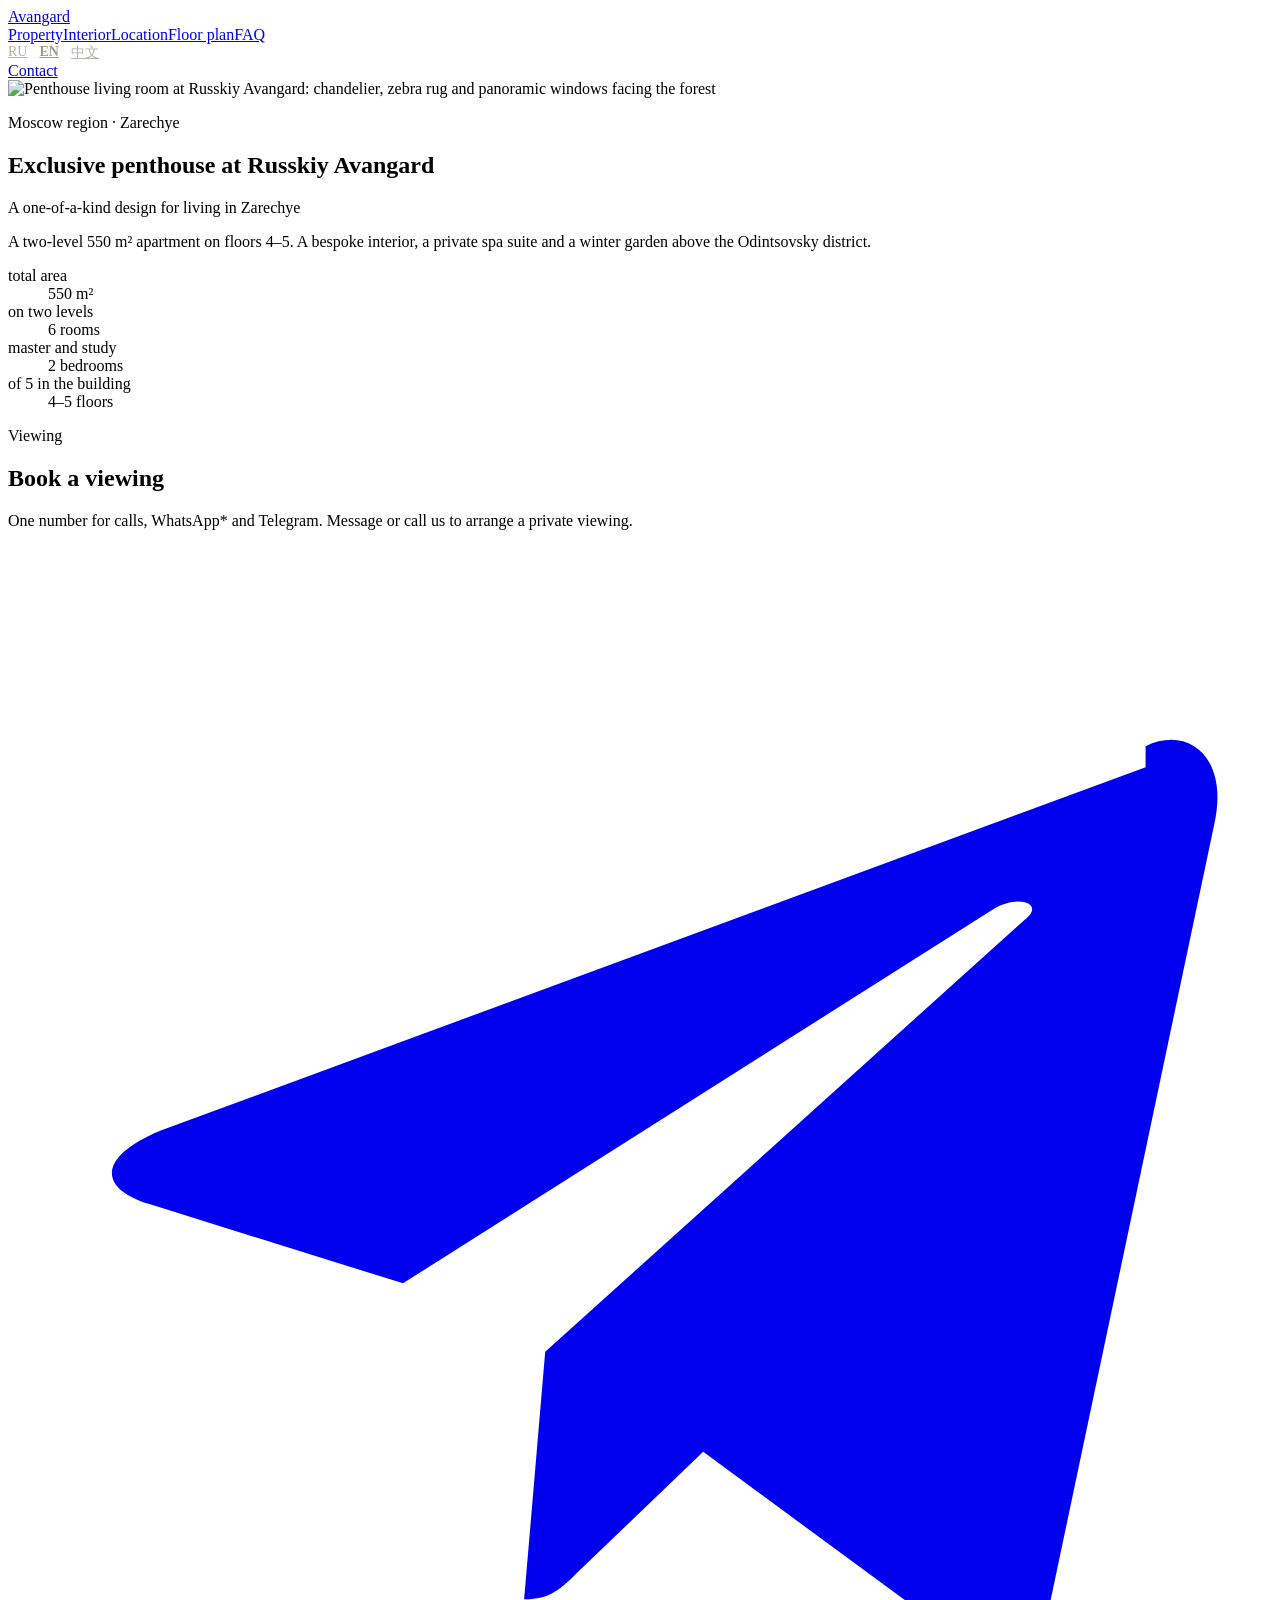
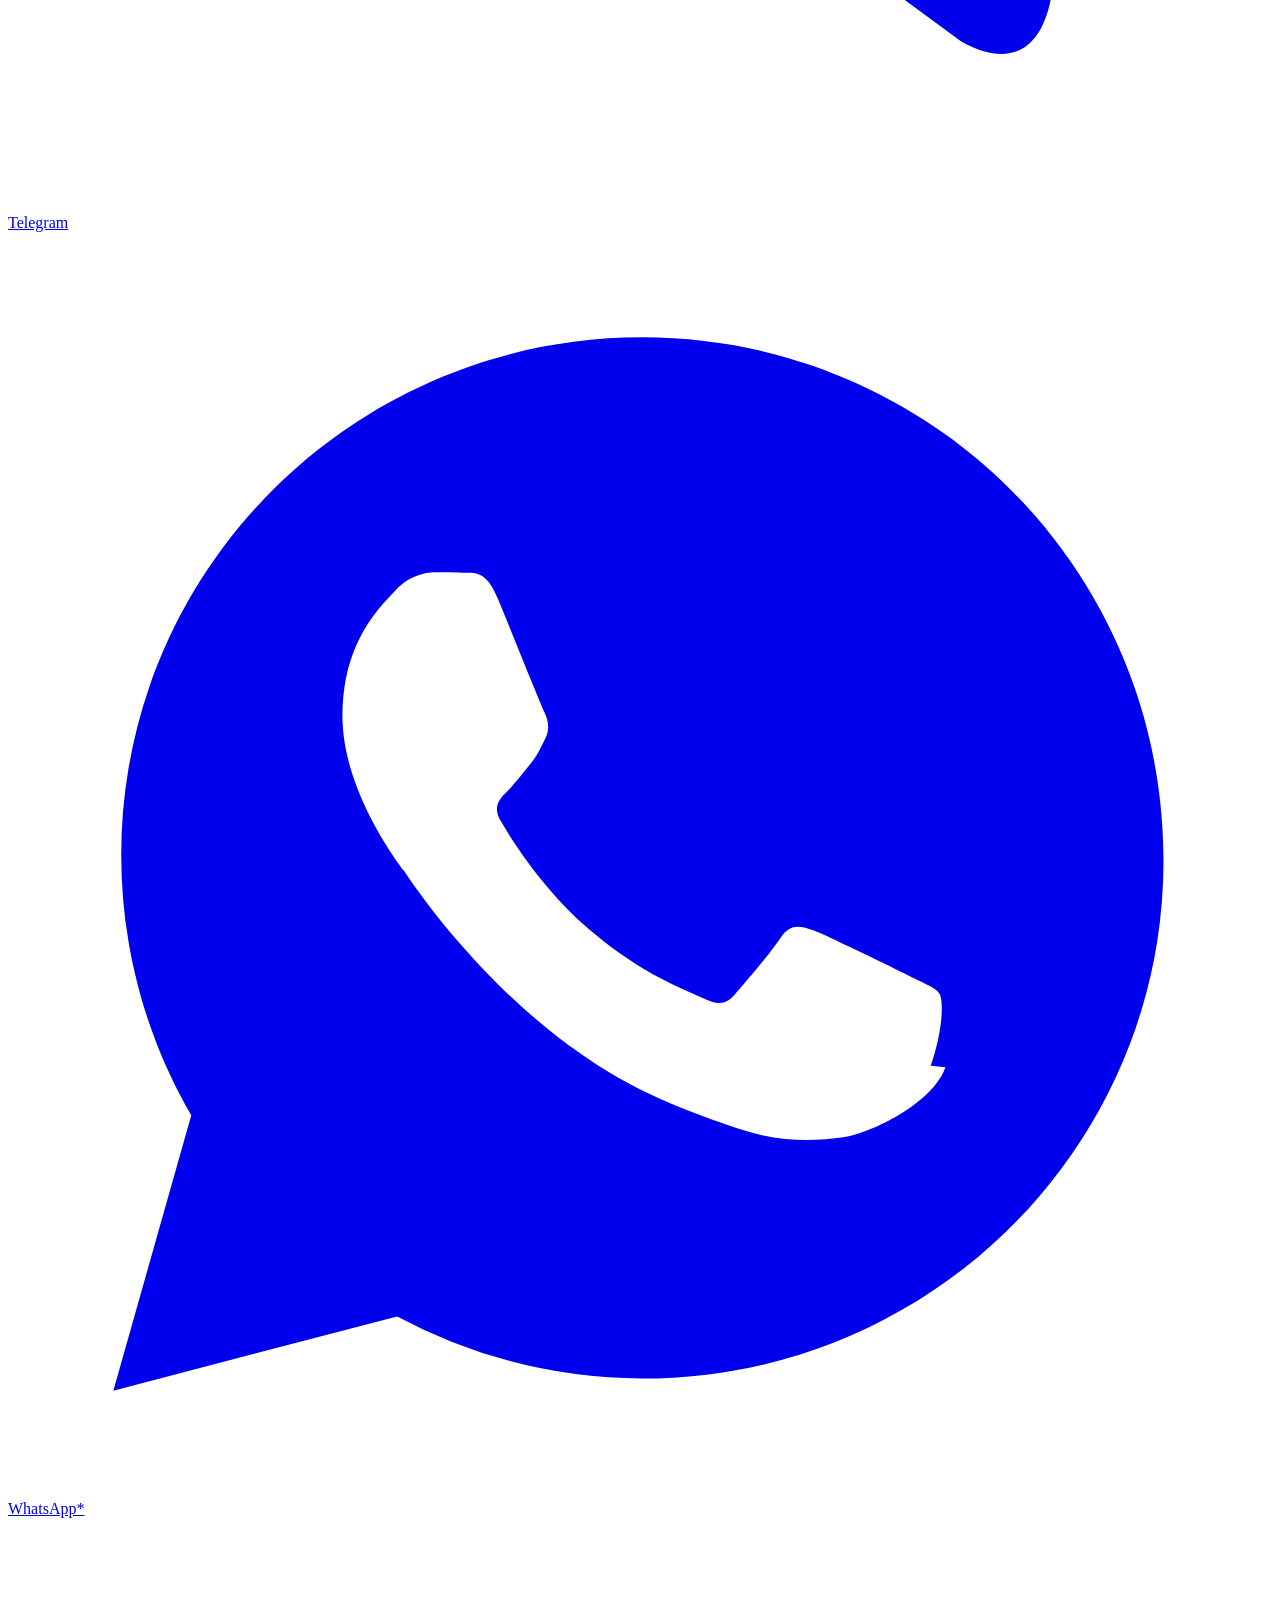
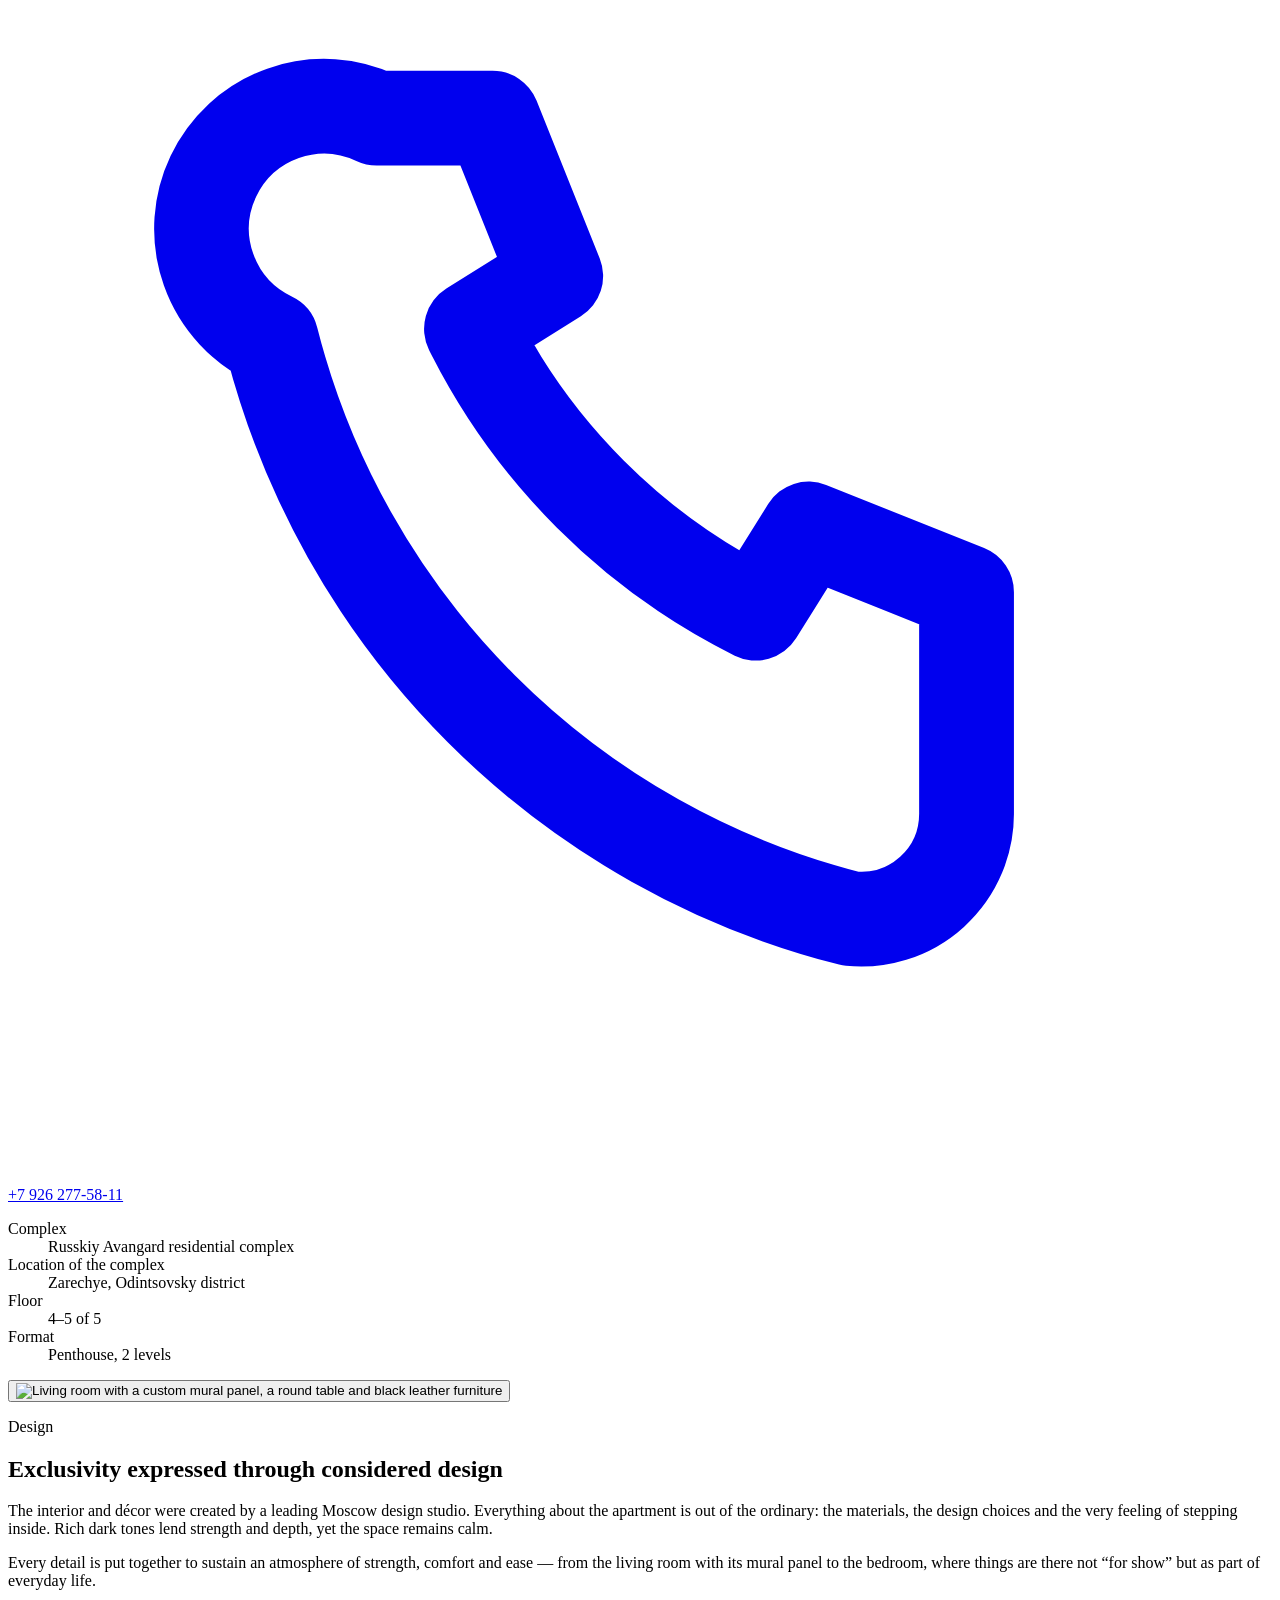
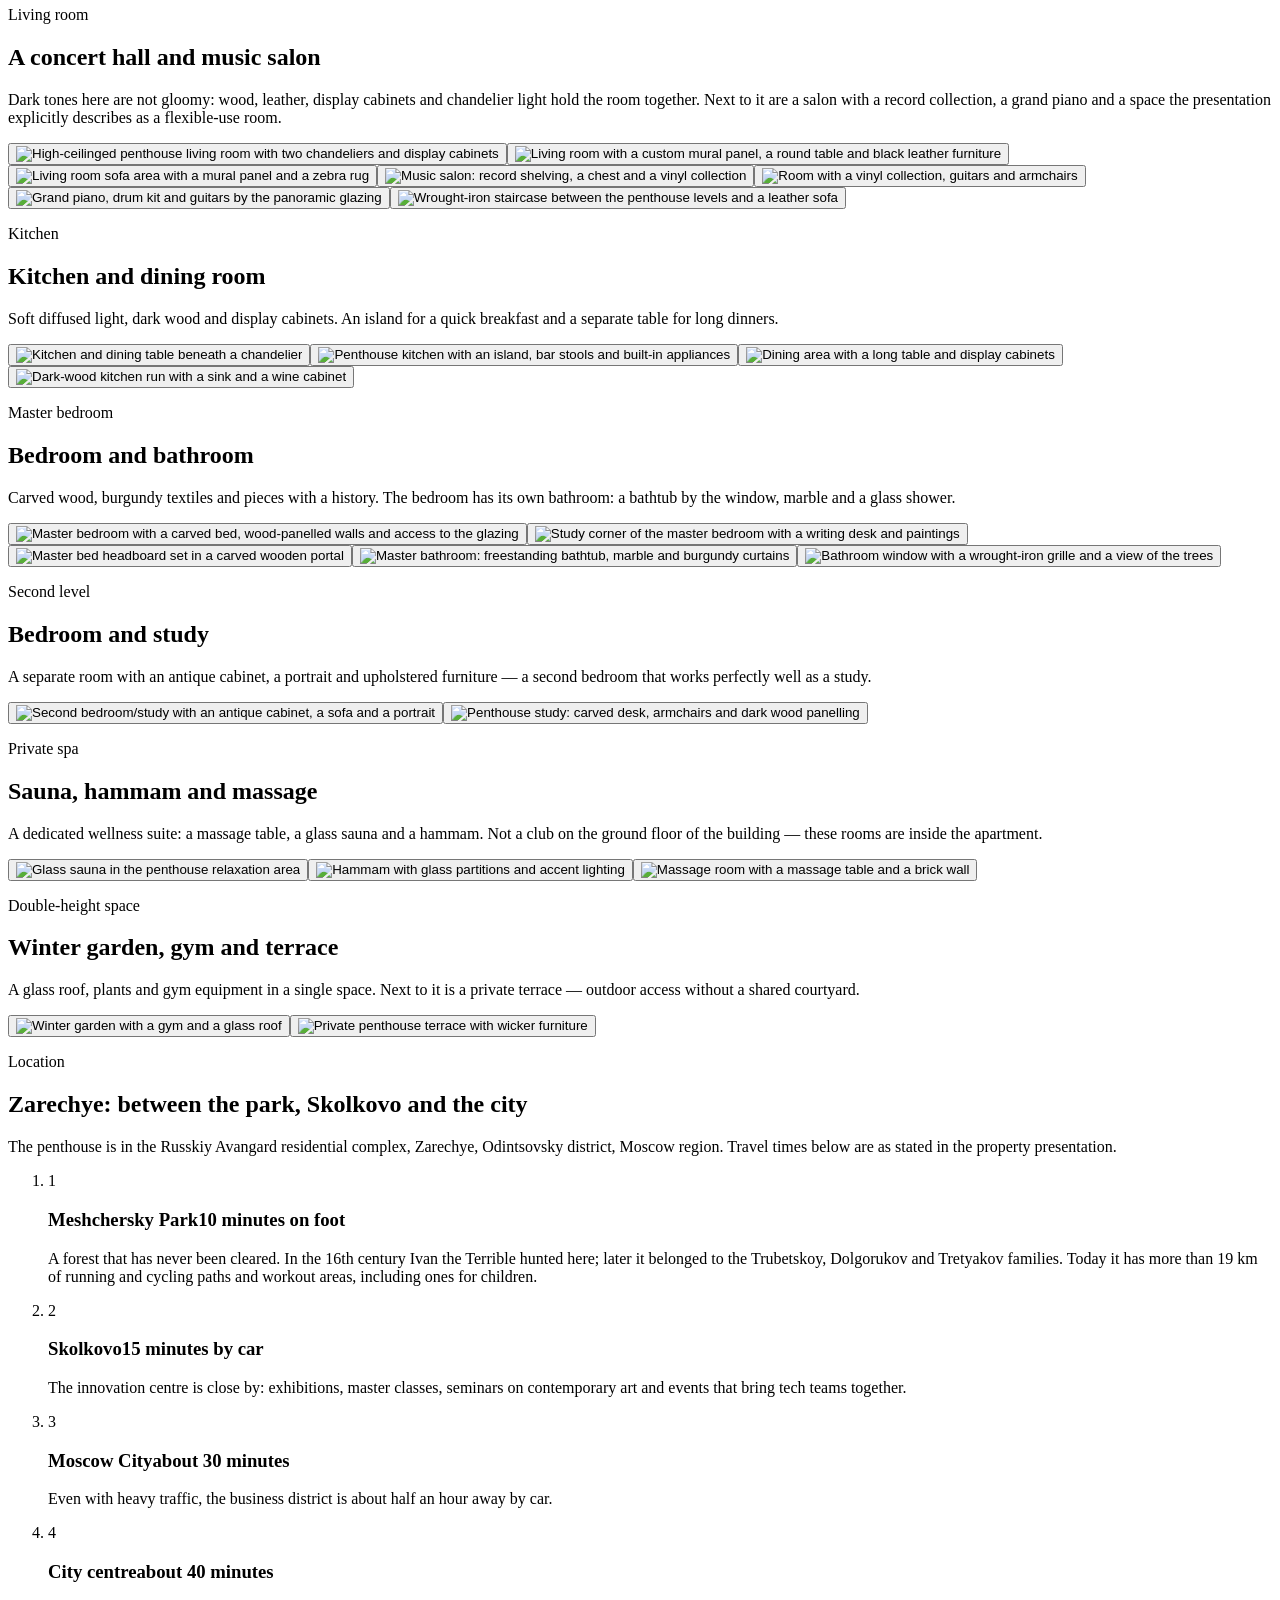
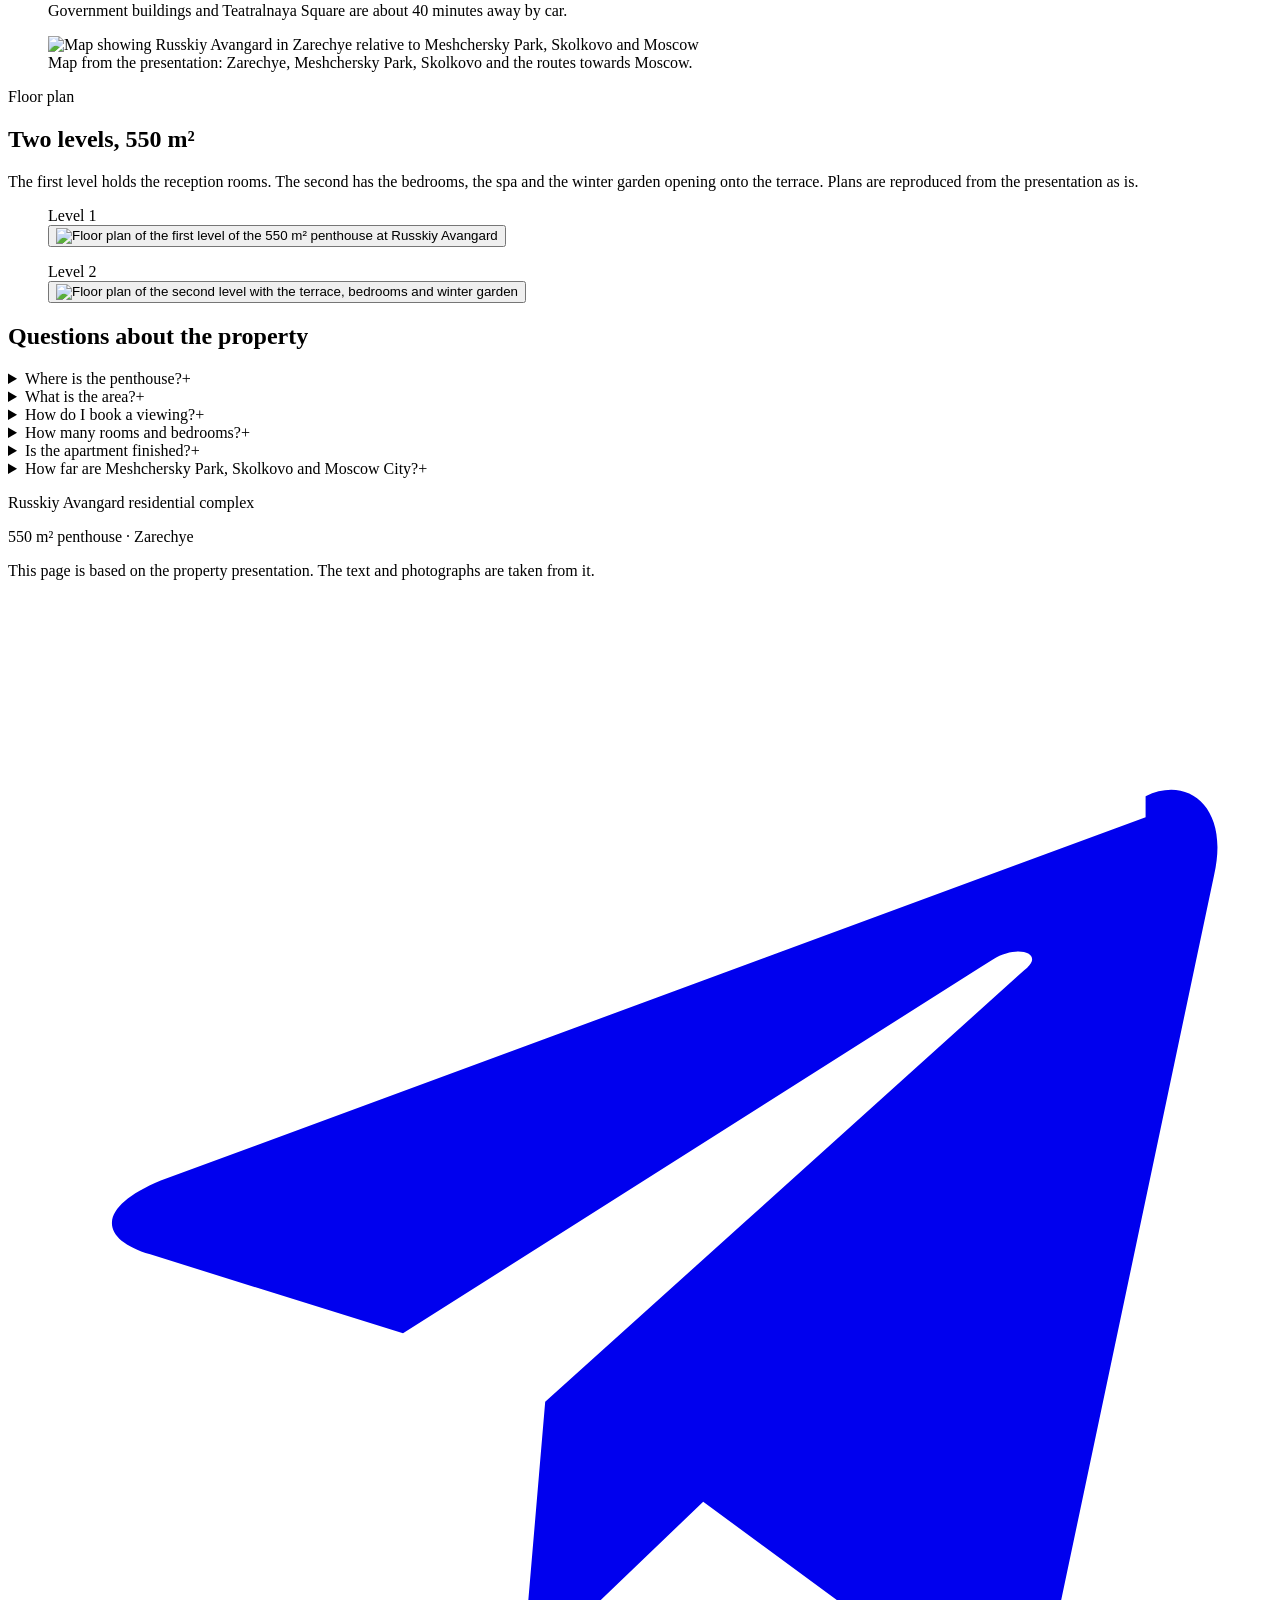
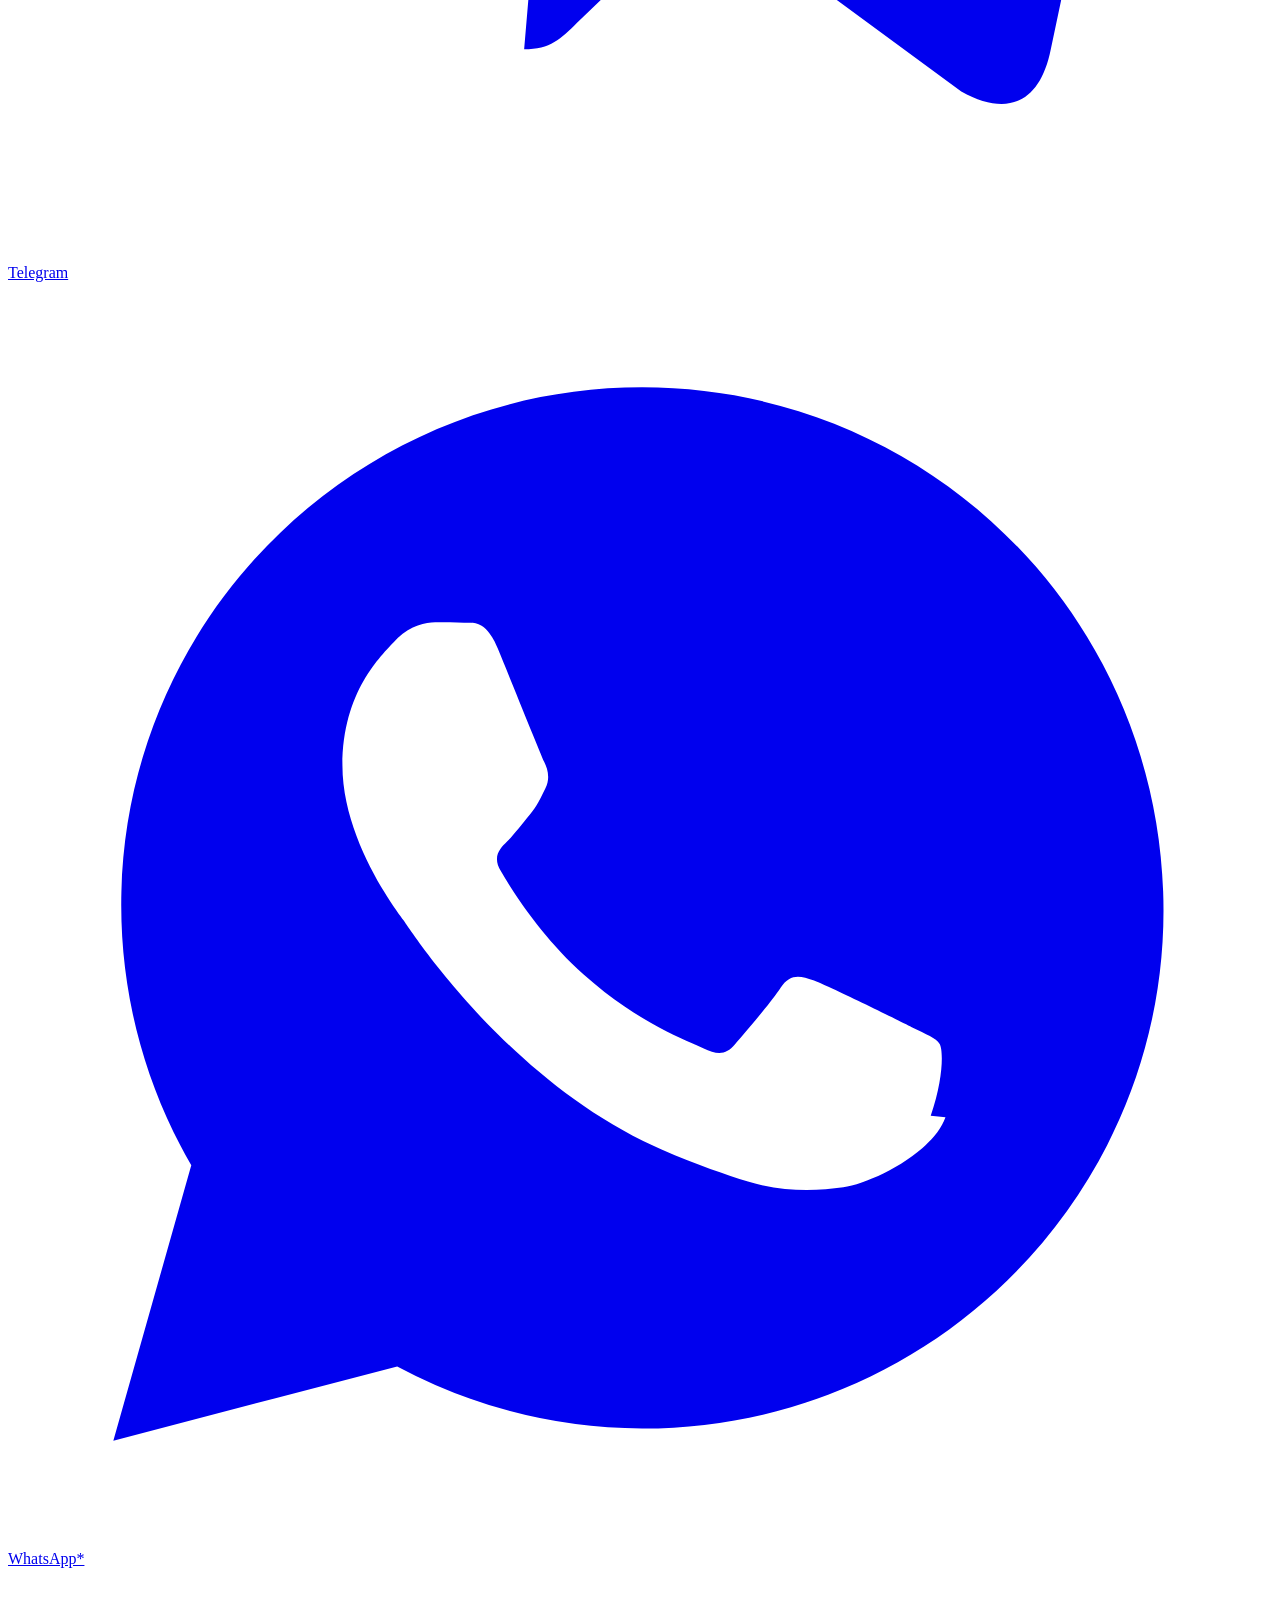
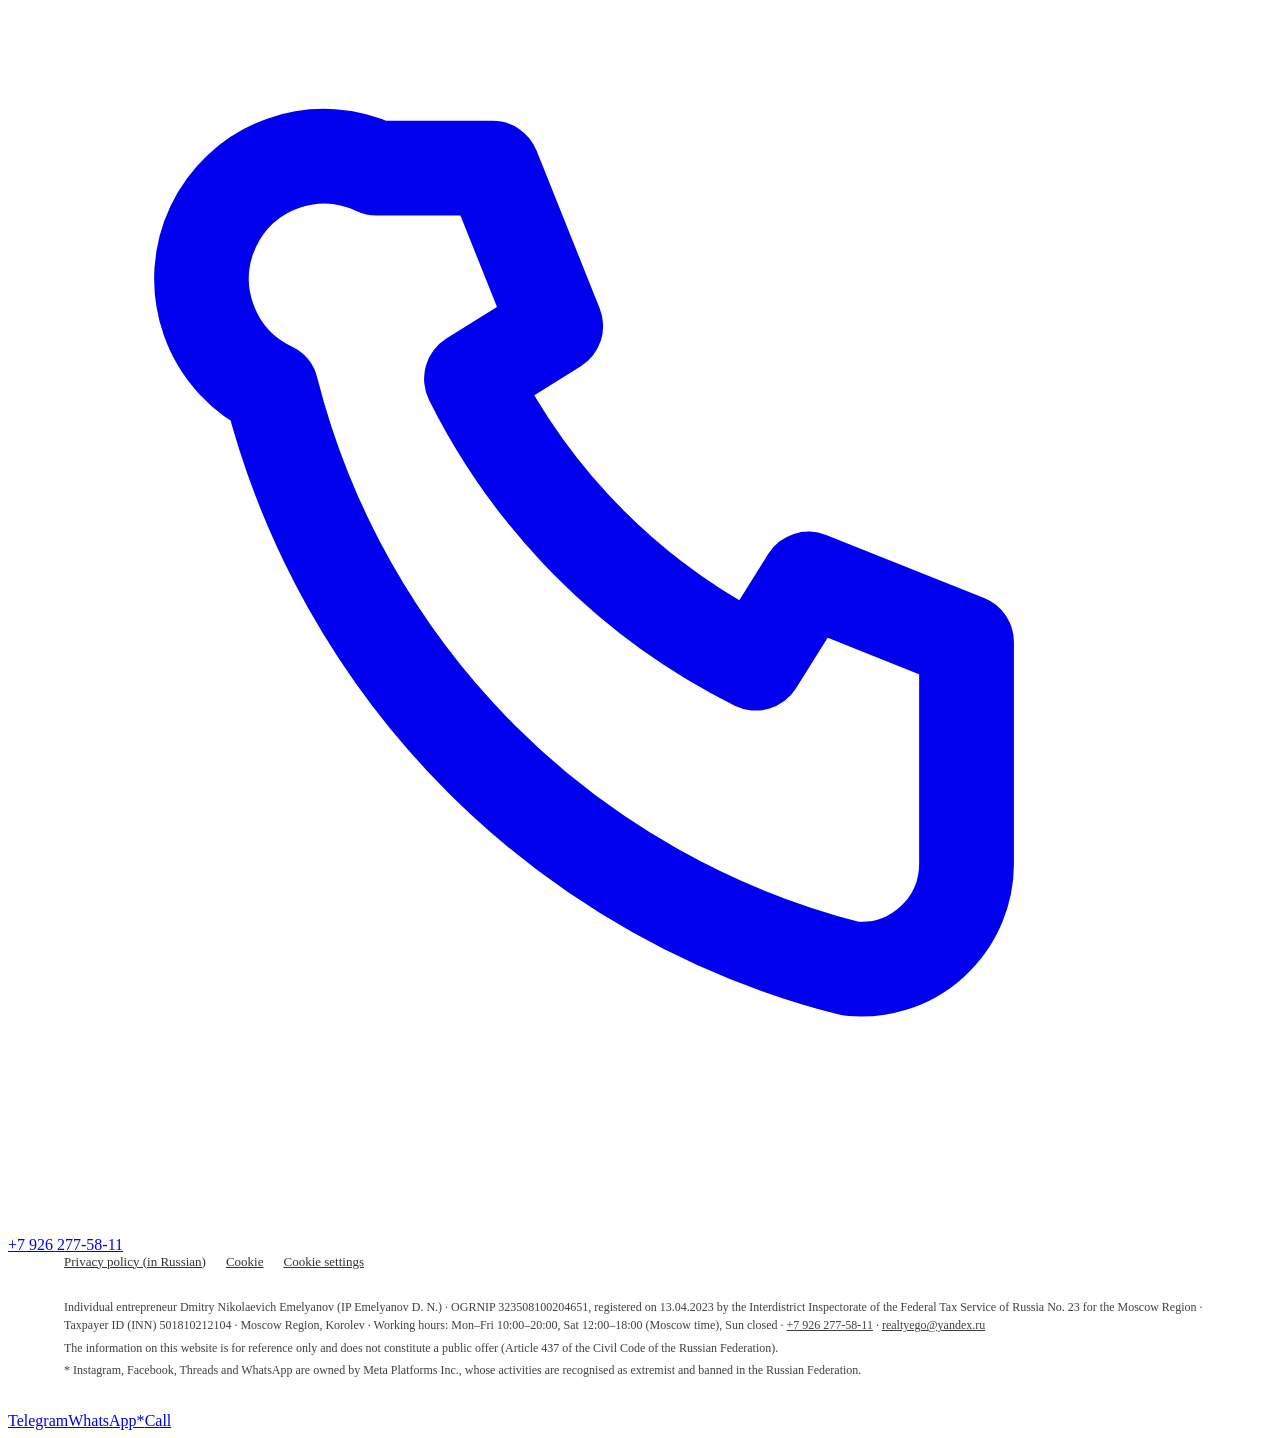
==== commit 8a82a870: "Add EN and ZH (zh-Hans) versions with hreflang, language switcher, translated JSON-LD; sitemap alter" ====
--- a/en/index.html
+++ b/en/index.html
@@ -1,5 +1,5 @@
-<!DOCTYPE html><html lang="en" class="antialiased"><head><meta name="twitter:card" content="summary_large_image"><meta property="og:title" content="Пентхаус Авангард"><meta property="og:image" content="https://realtyego.github.io/penthouse-avangard/og.jpg"><meta property="og:image:width" content="1200"><meta property="og:image:height" content="630"><meta charSet="utf-8"/><meta name="viewport" content="width=device-width, initial-scale=1"/><link rel="preload" as="image" href="/penthouse-avangard/photos/living-windows.jpg" fetchPriority="high"/><link rel="preload" as="image" href="/penthouse-avangard/photos/living-mural.jpg"/><link rel="preload" as="image" href="/penthouse-avangard/photos/piano.jpg"/><link rel="preload" as="image" href="/penthouse-avangard/photos/master-wide.jpg"/><link rel="preload" as="image" href="/penthouse-avangard/photos/gym.jpg"/><link rel="preload" as="image" href="/penthouse-avangard/photos/sauna.jpg"/><link rel="stylesheet" href="/penthouse-avangard/assets/styles-BWZA1Vph.css" data-precedence="default"/><link rel="stylesheet" href="https://fonts.googleapis.com/css2?family=Cormorant+Garamond:ital,wght@0,500;0,600;0,700;1,500;1,600&amp;family=Manrope:wght@400;500;600;700&amp;display=swap" data-precedence="default"/><title>Penthouse for sale in Zarechye, Moscow region — Russkiy Avangard, 550 m²</title><meta name="robots" content="index, follow, max-image-preview:large, max-snippet:-1"/><meta name="googlebot" content="index, follow, max-image-preview:large, max-snippet:-1"/><meta name="theme-color" content="#0c0b09"/><meta name="author" content="ЖК «Русский Авангард»"/><meta name="geo.region" content="RU-MOS"/><meta name="geo.placename" content="Заречье, Одинцовский район, Московская область"/><meta name="description" content="Two-level penthouse, 550 m², floors 4–5 of 5, in the Russkiy Avangard residence, Zarechye, Odintsovsky district. Six rooms, two bedrooms, winter garden, sauna and hammam. Viewings: +7 926 277-58-11."/><meta name="keywords" content="penthouse for sale Moscow, Zarechye penthouse, Russkiy Avangard, Skolkovo penthouse, luxury apartment Moscow region, 550 sqm penthouse"/><link rel="icon" type="image/svg+xml" href="/penthouse-avangard/favicon.svg"/><link rel="sitemap" type="application/xml" href="/penthouse-avangard/sitemap.xml"/><link rel="preconnect" href="https://fonts.googleapis.com"/><link rel="preconnect" href="https://fonts.gstatic.com" crossorigin="anonymous"/><link rel="alternate" hrefLang="ru" href="/penthouse-avangard/"/><link rel="alternate" hrefLang="en" href="/penthouse-avangard/en"/><meta name="apple-mobile-web-app-title" content="Пентхаус Авангард"><meta name="apple-mobile-web-app-status-bar-style" content="black"><meta name="grok-project-id" content="01a13ea1-d5d7-70b2-83dc-82f158227396"><meta property="grok:app_id" content="01a13ea1-d5d7-70b2-83dc-82f158227396"><meta property="x:creator" content="@Pozitiffcheg"><meta property="x:creator:id" content="99086481"><link rel="stylesheet" href="https://realtyego.github.io/cookie_banner.css"/><link rel="canonical" href="https://realtyego.github.io/penthouse-avangard/en/"/></head><body><!--$--><div class="bg-ink text-ivory"><script type="application/ld+json">{"@context":"https://schema.org","@type":"RealEstateListing","name":"550 m² penthouse in Russkiy Avangard, Zarechye","description":"Two-level designer penthouse near Meshchersky Park and Skolkovo, Moscow region. 550 square meters, six rooms, two bedrooms, private spa and winter garden.","inLanguage":"en","telephone":"+79262775811","address":{"@type":"PostalAddress","addressLocality":"Zarechye","addressRegion":"Moscow Oblast","addressCountry":"RU"}}</script><header class="fixed inset-x-0 top-0 z-40 border-b border-line/70 bg-ink/80 backdrop-blur-md"><div class="mx-auto flex max-w-6xl items-center gap-4 px-4 py-3 sm:px-6"><a href="/penthouse-avangard/en" class="font-display text-xl text-ivory">Avangard</a><a href="/penthouse-avangard/" class="ml-auto text-sm text-muted hover:text-ivory">RU</a><a href="#contact" class="rounded-full bg-gold px-4 py-2 text-sm font-semibold text-ink">Enquire</a></div></header><main><section class="relative min-h-svh"><img src="/penthouse-avangard/photos/living-windows.jpg" alt="Living room of the Zarechye penthouse with a chandelier, zebra rug and floor-to-ceiling windows" width="1523" height="1270" fetchPriority="high" class="absolute inset-0 h-full w-full object-cover"/><div class="absolute inset-0 bg-gradient-to-t from-ink via-ink/55 to-ink/25"></div><div class="relative mx-auto flex min-h-svh max-w-6xl flex-col justify-end px-4 pt-28 pb-12 sm:px-6"><p class="text-xs font-semibold tracking-widest text-gold-2 uppercase">Moscow region · Zarechye · Odintsovsky district</p><h1 class="mt-4 max-w-3xl text-5xl leading-[0.95] sm:text-7xl">Exclusive penthouse at Russkiy Avangard</h1><p class="mt-5 max-w-xl text-lg leading-relaxed text-ivory/85">A finished two-level home of 550 m² on floors 4 and 5. Ten minutes on foot from Meshchersky Park, about 15 minutes by car from Skolkovo, and about 30 minutes from Moscow City.</p></div></section><section id="contact" class="bg-ivory text-ink"><div class="mx-auto max-w-6xl px-4 py-16 sm:px-6"><p class="text-xs font-semibold tracking-widest text-ink/55 uppercase">Private viewing</p><h2 class="mt-3 text-5xl">Ask for a viewing</h2><p class="mt-4 max-w-xl text-ink/75">One number for a call, WhatsApp* and Telegram. The price is discussed privately.</p><div class="mt-6 flex flex-wrap gap-3"><a href="tel:+79262775811" class="inline-flex min-h-11 items-center rounded-full bg-ink px-5 py-2.5 text-sm font-semibold text-ivory">+7 926 277-58-11</a><a href="https://wa.me/79262775811?text=Hello%2C%20I%20am%20interested%20in%20the%20penthouse%20in%20Zarechye%2C%20Russkiy%20Avangard." class="inline-flex min-h-11 items-center rounded-full border border-ink/20 px-5 py-2.5 text-sm font-semibold">WhatsApp*</a><a href="https://t.me/+79262775811" class="inline-flex min-h-11 items-center rounded-full border border-ink/20 px-5 py-2.5 text-sm font-semibold">Telegram</a></div><dl class="mt-10 grid grid-cols-2 gap-6 text-sm sm:grid-cols-4"><div><dt class="text-ink/55">Area</dt><dd class="mt-1 font-display text-3xl">550 m²</dd></div><div><dt class="text-ink/55">Rooms</dt><dd class="mt-1 font-display text-3xl">6</dd></div><div><dt class="text-ink/55">Bedrooms</dt><dd class="mt-1 font-display text-3xl">2</dd></div><div><dt class="text-ink/55">Floors</dt><dd class="mt-1 font-display text-3xl">4–5 of 5</dd></div></dl></div></section><section class="mx-auto max-w-6xl px-4 py-16 sm:px-6"><h2 class="max-w-2xl text-4xl sm:text-5xl">A designed home, not an empty shell</h2><p class="mt-4 max-w-2xl leading-relaxed text-muted">The interior was completed by a Moscow studio: a living room that doubles as a music salon, a kitchen and dining room, a carved master suite, a second bedroom used as a study, a sauna, a hammam, a massage room, and a winter garden with a gym and a private terrace.</p><div class="mt-8 grid gap-3 sm:grid-cols-2"><img src="/penthouse-avangard/photos/living-mural.jpg" alt="Sitting room with a custom mural, black leather furniture and a round table" class="aspect-video w-full rounded-card object-cover"/><img src="/penthouse-avangard/photos/piano.jpg" alt="Grand piano, drum kit and guitars beside the panoramic glazing" class="aspect-video w-full rounded-card object-cover"/><img src="/penthouse-avangard/photos/master-wide.jpg" alt="Master bedroom with a carved wooden bed and tall windows" class="aspect-video w-full rounded-card object-cover"/><img src="/penthouse-avangard/photos/gym.jpg" alt="Winter garden with a private gym under a glass roof" class="aspect-video w-full rounded-card object-cover"/><img src="/penthouse-avangard/photos/sauna.jpg" alt="Glass sauna inside the penthouse" class="aspect-video w-full rounded-card object-cover"/></div><p class="mt-8 text-sm text-muted">The full Russian tour, floor plans and room-by-room photographs are on the<!-- --> <a href="/penthouse-avangard/" class="text-gold-2 underline">Russian page</a>.</p></section></main><footer class="border-t border-line pb-24 md:pb-0"><div class="mx-auto flex max-w-6xl flex-col gap-2 px-4 py-10 text-sm text-muted sm:px-6"><p class="font-display text-2xl text-ivory">Russkiy Avangard</p><p>Penthouse · Zarechye · <!-- -->+7 926 277-58-11</p></div><div class="cc-footer-links" style="max-width:72rem;margin:0 auto;padding:0 1rem 1.5rem;display:flex;flex-wrap:wrap;gap:.5rem 1.25rem;font-size:.8125rem;opacity:.8"><a href="https://realtyego.github.io/privacy/" style="color:inherit">Privacy policy</a><a href="https://realtyego.github.io/cookies/" style="color:inherit">Cookies</a><a href="#" data-cookie-settings style="color:inherit">Настройки cookie / Cookie settings</a></div><div class="cc-legal" style="max-width:72rem;margin:0 auto;padding:0 1rem 1.75rem;font-size:.75rem;line-height:1.55;opacity:.75">
-<p style="margin:.25rem 0">Individual entrepreneur Dmitry Nikolaevich Emelyanov (IP Emelyanov D. N.) · OGRNIP 323508100204651, registered 13.04.2023 by the Interdistrict Inspectorate of the Federal Tax Service of Russia No. 23 for the Moscow Region · Taxpayer ID (INN) 501810212104 · Moscow Region, Korolev · Working hours: Mon–Fri 10:00–20:00, Sat 12:00–18:00 (Moscow time), Sun closed · <a href="tel:+79262775811" style="color:inherit;white-space:nowrap">+7 926 277-58-11</a> · <a href="mailto:realtyego@yandex.ru" style="color:inherit">realtyego@yandex.ru</a></p>
-<p style="margin:.25rem 0">The information on this website is for reference only and is not a public offer (Art. 437 of the Civil Code of the Russian Federation).</p>
-<p style="margin:.25rem 0">* Meta Platforms Inc. (Facebook, Instagram, Threads, WhatsApp): its activity is recognised as extremist and banned in the Russian Federation.</p>
-</div></footer><div class="fixed inset-x-0 bottom-0 z-40 border-t border-line bg-ink/95 p-3 backdrop-blur-md md:hidden"><div class="grid grid-cols-3 gap-2 text-center text-sm font-semibold"><a href="tel:+79262775811" class="rounded-full bg-gold px-2 py-3 text-ink">Call</a><a href="https://wa.me/79262775811?text=Hello%2C%20I%20am%20interested%20in%20the%20penthouse%20in%20Zarechye%2C%20Russkiy%20Avangard." class="rounded-full border border-line px-2 py-3">WhatsApp*</a><a href="https://t.me/+79262775811" class="rounded-full border border-line px-2 py-3">Telegram</a></div></div></div><!--/$--><script src="https://realtyego.github.io/cookie_banner.js" defer></script></body></html>+<!DOCTYPE html><html lang="en" class="antialiased"><head><meta name="twitter:card" content="summary_large_image"><meta property="og:title" content="Avangard Penthouse"><meta property="og:image" content="https://realtyego.github.io/penthouse-avangard/og.jpg"><meta property="og:image:width" content="1200"><meta property="og:image:height" content="630"><meta charSet="utf-8"/><meta name="viewport" content="width=device-width, initial-scale=1"/><link rel="preload" as="image" href="/penthouse-avangard/photos/living-windows.jpg" fetchPriority="high"/><link rel="preload" as="image" href="/penthouse-avangard/photos/living-mural.jpg"/><link rel="preload" as="image" href="/penthouse-avangard/photos/living-hall.jpg"/><link rel="preload" as="image" href="/penthouse-avangard/photos/living-sofa.jpg"/><link rel="preload" as="image" href="/penthouse-avangard/photos/library.jpg"/><link rel="preload" as="image" href="/penthouse-avangard/photos/vinyl.jpg"/><link rel="preload" as="image" href="/penthouse-avangard/photos/piano.jpg"/><link rel="preload" as="image" href="/penthouse-avangard/photos/stair.jpg"/><link rel="preload" as="image" href="/penthouse-avangard/photos/kitchen-dining.jpg"/><link rel="preload" as="image" href="/penthouse-avangard/photos/kitchen-island.jpg"/><link rel="stylesheet" href="/penthouse-avangard/assets/styles-BWZA1Vph.css" data-precedence="default"/><link rel="stylesheet" href="https://fonts.googleapis.com/css2?family=Cormorant+Garamond:ital,wght@0,500;0,600;0,700;1,500;1,600&amp;family=Manrope:wght@400;500;600;700&amp;display=swap" data-precedence="default"/><link rel="preload" as="image" href="/penthouse-avangard/photos/dining.jpg"/><link rel="preload" as="image" href="/penthouse-avangard/photos/kitchen.jpg"/><link rel="preload" as="image" href="/penthouse-avangard/photos/master-wide.jpg"/><link rel="preload" as="image" href="/penthouse-avangard/photos/master-desk.jpg"/><link rel="preload" as="image" href="/penthouse-avangard/photos/master-bed.jpg"/><link rel="preload" as="image" href="/penthouse-avangard/photos/bath.jpg"/><link rel="preload" as="image" href="/penthouse-avangard/photos/bath-window.jpg"/><link rel="preload" as="image" href="/penthouse-avangard/photos/study.jpg"/><link rel="preload" as="image" href="/penthouse-avangard/photos/study-alt.jpg"/><link rel="preload" as="image" href="/penthouse-avangard/photos/sauna.jpg"/><link rel="preload" as="image" href="/penthouse-avangard/photos/hammam.jpg"/><link rel="preload" as="image" href="/penthouse-avangard/photos/massage.jpg"/><link rel="preload" as="image" href="/penthouse-avangard/photos/gym.jpg"/><link rel="preload" as="image" href="/penthouse-avangard/photos/terrace.jpg"/><link rel="preload" as="image" href="/penthouse-avangard/photos/map.jpg"/><link rel="preload" as="image" href="/penthouse-avangard/photos/plan-1.jpg"/><link rel="preload" as="image" href="/penthouse-avangard/photos/plan-2.jpg"/><title>550 m² penthouse for sale at Russkiy Avangard, Zarechye, Moscow region</title><meta name="description" content="Exclusive two-level 550 m² penthouse on floors 4–5 of the Russkiy Avangard residential complex in Zarechye, Odintsovsky district. 6 rooms, 2 bedrooms, winter garden, sauna and hammam. Viewings: +7 926 277-58-11."/><meta name="keywords" content="penthouse Zarechye, Russkiy Avangard, penthouse for sale Moscow region, penthouse Odintsovsky district, 550 m² penthouse, penthouse near Skolkovo"/><meta name="robots" content="index, follow, max-image-preview:large, max-snippet:-1"/><meta name="googlebot" content="index, follow, max-image-preview:large, max-snippet:-1"/><meta name="theme-color" content="#0c0b09"/><meta name="author" content="Russkiy Avangard residential complex"/><meta name="geo.region" content="RU-MOS"/><meta name="geo.placename" content="Zarechye, Odintsovsky district, Moscow region"/><link rel="icon" type="image/svg+xml" href="/penthouse-avangard/favicon.svg"/><link rel="sitemap" type="application/xml" href="/penthouse-avangard/sitemap.xml"/><link rel="preconnect" href="https://fonts.googleapis.com"/><link rel="preconnect" href="https://fonts.gstatic.com" crossorigin="anonymous"/><meta name="apple-mobile-web-app-title" content="Avangard Penthouse"><meta name="apple-mobile-web-app-status-bar-style" content="black"><meta name="grok-project-id" content="01a13ea1-d5d7-70b2-83dc-82f158227396"><meta property="grok:app_id" content="01a13ea1-d5d7-70b2-83dc-82f158227396"><meta property="x:creator" content="@Pozitiffcheg"><meta property="x:creator:id" content="99086481"><link rel="stylesheet" href="https://realtyego.github.io/cookie_banner.css"/><link rel="canonical" href="https://realtyego.github.io/penthouse-avangard/en/"><link rel="alternate" hreflang="ru" href="https://realtyego.github.io/penthouse-avangard/"><link rel="alternate" hreflang="en" href="https://realtyego.github.io/penthouse-avangard/en/"><link rel="alternate" hreflang="zh-Hans" href="https://realtyego.github.io/penthouse-avangard/zh/"><link rel="alternate" hreflang="x-default" href="https://realtyego.github.io/penthouse-avangard/"><meta property="og:locale:alternate" content="ru_RU"><meta property="og:locale:alternate" content="zh_CN"><meta property="og:type" content="website"><meta property="og:url" content="https://realtyego.github.io/penthouse-avangard/en/"><meta property="og:locale" content="en_US"><meta property="og:site_name" content="RealtyEGO"><meta property="og:description" content="Exclusive two-level 550 m² penthouse on floors 4–5 of the Russkiy Avangard residential complex in Zarechye, Odintsovsky district. 6 rooms, 2 bedrooms, winter garden, sauna and hammam. Viewings: +7 926 277-58-11."><meta property="og:image:alt" content="550 m² penthouse for sale at Russkiy Avangard, Zarechye, Moscow region"><meta name="twitter:title" content="550 m² penthouse for sale at Russkiy Avangard, Zarechye, Moscow region"><meta name="twitter:description" content="Exclusive two-level 550 m² penthouse on floors 4–5 of the Russkiy Avangard residential complex in Zarechye, Odintsovsky district. 6 rooms, 2 bedrooms, winter garden, sauna and hammam. Viewings: +7 926 277-58-11."><meta name="twitter:image" content="https://realtyego.github.io/penthouse-avangard/og.jpg"></head><body><!--$--><div class="bg-ink text-ivory"><script type="application/ld+json">{"@context":"https://schema.org","@graph":[{"@type":"RealEstateListing","name":"Exclusive 550 m² penthouse at Russkiy Avangard, Zarechye","description":"A two-level 550 m² penthouse on floors 4–5 of the Russkiy Avangard residential complex in Zarechye, Odintsovsky district. 6 rooms, 2 bedrooms, designer interior, winter garden, sauna and hammam.","inLanguage":"en","url":"https://realtyego.github.io/penthouse-avangard/en/","image":["https://realtyego.github.io/penthouse-avangard/photos/living-windows.jpg","https://realtyego.github.io/penthouse-avangard/photos/living-hall.jpg","https://realtyego.github.io/penthouse-avangard/photos/living-mural.jpg","https://realtyego.github.io/penthouse-avangard/photos/master-wide.jpg","https://realtyego.github.io/penthouse-avangard/photos/gym.jpg","https://realtyego.github.io/penthouse-avangard/photos/plan-1.jpg"],"datePosted":"2026-10-14","address":{"@type":"PostalAddress","addressLocality":"Zarechye","addressRegion":"Moscow Oblast","addressCountry":"RU","streetAddress":"Russkiy Avangard residential complex"},"telephone":"+79262775811"},{"@type":"Apartment","url":"https://realtyego.github.io/penthouse-avangard/en/","name":"Penthouse at Russkiy Avangard","floorSize":{"@type":"QuantitativeValue","value":550,"unitCode":"MTK"},"numberOfRooms":6,"numberOfBedrooms":2,"floorLevel":"4-5","address":{"@type":"PostalAddress","addressLocality":"Zarechye","addressRegion":"Moscow Oblast","addressCountry":"RU"},"amenityFeature":[{"@type":"LocationFeatureSpecification","name":"Music salon","value":true},{"@type":"LocationFeatureSpecification","name":"Kitchen-dining room","value":true},{"@type":"LocationFeatureSpecification","name":"Master bathroom","value":true},{"@type":"LocationFeatureSpecification","name":"Sauna","value":true},{"@type":"LocationFeatureSpecification","name":"Hammam","value":true},{"@type":"LocationFeatureSpecification","name":"Massage room","value":true},{"@type":"LocationFeatureSpecification","name":"Winter garden","value":true},{"@type":"LocationFeatureSpecification","name":"Gym","value":true},{"@type":"LocationFeatureSpecification","name":"Private terrace","value":true}]},{"@type":"FAQPage","mainEntity":[{"@type":"Question","name":"Where is the penthouse?","acceptedAnswer":{"@type":"Answer","text":"Moscow region, Odintsovsky district, Zarechye, Russkiy Avangard residential complex. The building has five floors; the apartment occupies floors 4 and 5."}},{"@type":"Question","name":"What is the area?","acceptedAnswer":{"@type":"Answer","text":"Total area 550 m²: six rooms on two levels, floors 4–5 of a five-storey building."}},{"@type":"Question","name":"How do I book a viewing?","acceptedAnswer":{"@type":"Answer","text":"Call +7 926 277-58-11 or message us on WhatsApp or Telegram — both messengers are linked to this number."}},{"@type":"Question","name":"How many rooms and bedrooms?","acceptedAnswer":{"@type":"Answer","text":"Six rooms and two bedrooms. Besides the bedrooms there is a living room, a music salon, a kitchen-dining room, a study, a spa area and a winter garden with a gym."}},{"@type":"Question","name":"Is the apartment finished?","acceptedAnswer":{"@type":"Answer","text":"Yes. The interior and décor were done by a Moscow studio: bespoke furniture, mural panels, a music collection, a sauna, a hammam and a fully equipped winter garden are already part of the space."}},{"@type":"Question","name":"How far are Meshchersky Park, Skolkovo and Moscow City?","acceptedAnswer":{"@type":"Answer","text":"Meshchersky Park is about 10 minutes on foot. Skolkovo is about 15 minutes by car. Moscow City is about 30 minutes, and the city centre and Teatralnaya Square about 40 minutes."}}]}]}</script><header class="fixed inset-x-0 top-0 z-40 border-b border-line/70 bg-ink/80 backdrop-blur-md"><div class="mx-auto flex max-w-6xl items-center gap-4 px-4 py-3 sm:px-6"><a href="#top" class="shrink-0 font-display text-xl leading-none tracking-tight text-ivory">Avangard</a><nav class="hidden min-w-0 flex-1 gap-5 overflow-x-auto text-sm text-muted md:flex" aria-label="Sections"><a class="shrink-0 py-2 hover:text-ivory" href="#object">Property</a><a class="shrink-0 py-2 hover:text-ivory" href="#rooms">Interior</a><a class="shrink-0 py-2 hover:text-ivory" href="#location">Location</a><a class="shrink-0 py-2 hover:text-ivory" href="#plans">Floor plan</a><a class="shrink-0 py-2 hover:text-ivory" href="#faq">FAQ</a></nav><nav class="lang-switch" aria-label="Language" style="display:flex;gap:.75rem;margin-left:auto;flex-shrink:0;font-size:.875rem;color:#a39a8b"><a href="/penthouse-avangard/" hreflang="ru" lang="ru" style="color:inherit;opacity:.75">RU</a><a href="/penthouse-avangard/en/" hreflang="en" lang="en" aria-current="page" style="color:inherit;font-weight:700;opacity:1">EN</a><a href="/penthouse-avangard/zh/" hreflang="zh-Hans" lang="zh-Hans" style="color:inherit;opacity:.75">中文</a></nav><a href="#contact" class="shrink-0 rounded-full bg-gold px-4 py-2 text-sm font-semibold text-ink">Contact</a></div></header><main id="top"><section class="relative min-h-svh"><img src="/penthouse-avangard/photos/living-windows.jpg" alt="Penthouse living room at Russkiy Avangard: chandelier, zebra rug and panoramic windows facing the forest" width="1523" height="1270" fetchPriority="high" class="absolute inset-0 h-full w-full object-cover"/><div class="absolute inset-0 bg-gradient-to-t from-ink via-ink/55 to-ink/25"></div><div class="relative mx-auto flex min-h-svh max-w-6xl flex-col justify-end px-4 pt-28 pb-12 sm:px-6 sm:pb-16"><p class="text-xs font-semibold tracking-widest text-gold-2 uppercase">Moscow region · Zarechye</p><h1 class="mt-4 max-w-3xl text-5xl leading-[0.95] text-ivory sm:text-7xl">Exclusive penthouse at Russkiy Avangard</h1><p class="mt-5 max-w-xl font-display text-2xl text-ivory/90 italic sm:text-3xl">A one-of-a-kind design for living in Zarechye</p><p class="mt-4 max-w-xl text-base leading-relaxed text-ivory/80">A two-level 550 m² apartment on floors 4–5. A bespoke interior, a private spa suite and a winter garden above the Odintsovsky district.</p><dl class="mt-8 grid grid-cols-2 gap-px overflow-hidden rounded-card border border-line bg-line sm:grid-cols-4"><div class="bg-ink/80 px-4 py-4 backdrop-blur-sm"><dt class="text-xs tracking-wide text-muted uppercase">total area</dt><dd class="mt-1 font-display text-3xl text-ivory tabular-nums">550<!-- --> <span class="text-lg text-gold-2">m²</span></dd></div><div class="bg-ink/80 px-4 py-4 backdrop-blur-sm"><dt class="text-xs tracking-wide text-muted uppercase">on two levels</dt><dd class="mt-1 font-display text-3xl text-ivory tabular-nums">6<!-- --> <span class="text-lg text-gold-2">rooms</span></dd></div><div class="bg-ink/80 px-4 py-4 backdrop-blur-sm"><dt class="text-xs tracking-wide text-muted uppercase">master and study</dt><dd class="mt-1 font-display text-3xl text-ivory tabular-nums">2<!-- --> <span class="text-lg text-gold-2">bedrooms</span></dd></div><div class="bg-ink/80 px-4 py-4 backdrop-blur-sm"><dt class="text-xs tracking-wide text-muted uppercase">of 5 in the building</dt><dd class="mt-1 font-display text-3xl text-ivory tabular-nums">4–5<!-- --> <span class="text-lg text-gold-2">floors</span></dd></div></dl></div></section><section id="contact" class="border-b border-line bg-ivory text-ink"><div class="mx-auto grid max-w-6xl gap-8 px-4 py-16 sm:px-6 lg:grid-cols-[1.1fr_0.9fr] lg:items-end"><div><p class="text-xs font-semibold tracking-widest text-ink/60 uppercase">Viewing</p><h2 class="mt-3 font-display text-5xl leading-none sm:text-6xl">Book a viewing</h2><p class="mt-4 max-w-md text-base leading-relaxed text-ink/75">One number for calls, WhatsApp* and Telegram. Message or call us to arrange a private viewing.</p><div class="mt-6"><div class="flex flex-wrap gap-3"><a href="https://t.me/realtyEGO" target="_blank" rel="noopener noreferrer" class="inline-flex min-h-11 items-center gap-2 rounded-full px-5 py-2.5 text-sm font-semibold bg-ink text-ivory hover:bg-ink-2"><svg viewBox="0 0 24 24" class="size-4" aria-hidden="true" fill="currentColor"><path d="M21.6 4.2 2.9 11.1c-1.2.5-1.2 1.1-.2 1.4l4.8 1.5 11.2-7.1c.5-.3 1-.1.6.2l-9.1 8.2-.4 4.7c.5 0 .7-.2 1-.5l2.4-2.3 4.9 3.6c.9.5 1.5.2 1.7-.8l3.1-14.7c.3-1.3-.5-1.9-1.3-1.5Z"></path></svg>Telegram</a><a href="https://wa.me/79262775811?text=Hello%21%20I%20am%20interested%20in%20the%20penthouse%20at%20Russkiy%20Avangard%2C%20Zarechye." target="_blank" rel="noopener noreferrer" class="inline-flex min-h-11 items-center gap-2 rounded-full px-5 py-2.5 text-sm font-semibold border border-ink/20 text-ink hover:bg-ink/5"><svg viewBox="0 0 24 24" class="size-4" aria-hidden="true" fill="currentColor"><path d="M12.04 2C6.58 2 2.15 6.4 2.15 11.83c0 1.74.46 3.44 1.33 4.94L2 22l5.39-1.41a10 10 0 0 0 4.65 1.18h.01c5.46 0 9.89-4.4 9.89-9.83C21.94 6.4 17.5 2 12.04 2Zm5.76 13.86c-.24.68-1.4 1.25-1.94 1.33-.5.07-1.12.1-1.81-.11-.41-.13-.95-.31-1.64-.61-2.88-1.25-4.76-4.15-4.9-4.35-.14-.19-1.16-1.54-1.16-2.94s.73-2.08 1-2.37c.26-.28.57-.35.76-.35.19 0 .38 0 .55.01.17.01.41-.07.64.49.24.58.81 2 .88 2.15.07.14.12.32.02.51-.1.2-.15.32-.29.49-.14.17-.3.38-.43.51-.14.14-.29.29-.12.57.16.28.73 1.21 1.57 1.96 1.08.96 1.99 1.26 2.27 1.4.28.14.44.12.6-.07.16-.19.69-.8.87-1.08.18-.27.37-.23.62-.14.25.09 1.6.75 1.87.89.28.14.46.2.53.32.07.12.07.68-.17 1.36Z"></path></svg>WhatsApp*</a><a href="tel:+79262775811" class="inline-flex min-h-11 items-center gap-2 rounded-full px-5 py-2.5 text-sm font-semibold border border-ink/20 text-ink hover:bg-ink/5"><svg viewBox="0 0 24 24" class="size-4" aria-hidden="true" fill="none" stroke="currentColor" stroke-width="1.8"><path stroke-linecap="round" stroke-linejoin="round" d="M7 3.8h2.2l1.2 3-1.6 1a12 12 0 0 0 5.4 5.4l1-1.6 3 1.2V17a2 2 0 0 1-2.2 2A15.2 15.2 0 0 1 5 8a2 2 0 0 1 2-4.2Z"></path></svg>+7 926 277-58-11</a></div></div></div><dl class="grid grid-cols-2 gap-6 border-t border-ink/15 pt-6 text-sm"><div><dt class="text-ink/55">Complex</dt><dd class="mt-1 text-lg font-medium">Russkiy Avangard residential complex</dd></div><div><dt class="text-ink/55">Location of the complex</dt><dd class="mt-1 text-lg font-medium">Zarechye, Odintsovsky district</dd></div><div><dt class="text-ink/55">Floor</dt><dd class="mt-1 text-lg font-medium">4–5 of 5</dd></div><div><dt class="text-ink/55">Format</dt><dd class="mt-1 text-lg font-medium">Penthouse, 2 levels</dd></div></dl></div></section><section id="object" class="mx-auto max-w-6xl px-4 py-20 sm:px-6"><div class="grid items-center gap-10 lg:grid-cols-2"><button type="button" class="group relative block overflow-hidden bg-panel text-left aspect-[4/5] rounded-card"><img src="/penthouse-avangard/photos/living-mural.jpg" alt="Living room with a custom mural panel, a round table and black leather furniture" width="1613" height="1555" class="h-full w-full object-cover transition duration-300 group-hover:scale-[1.03]"/></button><div><p class="text-xs font-semibold tracking-widest text-gold uppercase">Design</p><h2 class="mt-3 text-4xl leading-tight sm:text-5xl">Exclusivity expressed through considered design</h2><p class="mt-5 text-base leading-relaxed text-muted">The interior and décor were created by a leading Moscow design studio. Everything about the apartment is out of the ordinary: the materials, the design choices and the very feeling of stepping inside. Rich dark tones lend strength and depth, yet the space remains calm.</p><p class="mt-4 text-base leading-relaxed text-muted">Every detail is put together to sustain an atmosphere of strength, comfort and ease — from the living room with its mural panel to the bedroom, where things are there not “for show” but as part of everyday life.</p></div></div></section><section id="rooms" class="border-t border-line"><article id="living" class="border-b border-line bg-ink"><div class="mx-auto max-w-6xl px-4 py-16 sm:px-6"><p class="text-xs font-semibold tracking-widest text-gold uppercase">Living room</p><h2 class="mt-3 max-w-2xl text-4xl sm:text-5xl">A concert hall and music salon</h2><p class="mt-4 max-w-2xl text-base leading-relaxed text-muted">Dark tones here are not gloomy: wood, leather, display cabinets and chandelier light hold the room together. Next to it are a salon with a record collection, a grand piano and a space the presentation explicitly describes as a flexible-use room.</p><div class="mt-8 grid gap-3 grid-cols-2 md:grid-cols-3"><button type="button" class="group relative block overflow-hidden bg-panel text-left rounded-card col-span-2 aspect-video md:col-span-3"><img src="/penthouse-avangard/photos/living-hall.jpg" alt="High-ceilinged penthouse living room with two chandeliers and display cabinets" width="999" height="896" class="h-full w-full object-cover transition duration-300 group-hover:scale-[1.03]"/></button><button type="button" class="group relative block overflow-hidden bg-panel text-left rounded-card aspect-video"><img src="/penthouse-avangard/photos/living-mural.jpg" alt="Living room with a custom mural panel, a round table and black leather furniture" width="1613" height="1555" class="h-full w-full object-cover transition duration-300 group-hover:scale-[1.03]"/></button><button type="button" class="group relative block overflow-hidden bg-panel text-left rounded-card aspect-video"><img src="/penthouse-avangard/photos/living-sofa.jpg" alt="Living room sofa area with a mural panel and a zebra rug" width="1012" height="895" class="h-full w-full object-cover transition duration-300 group-hover:scale-[1.03]"/></button><button type="button" class="group relative block overflow-hidden bg-panel text-left rounded-card aspect-video"><img src="/penthouse-avangard/photos/library.jpg" alt="Music salon: record shelving, a chest and a vinyl collection" width="974" height="896" class="h-full w-full object-cover transition duration-300 group-hover:scale-[1.03]"/></button><button type="button" class="group relative block overflow-hidden bg-panel text-left rounded-card aspect-video"><img src="/penthouse-avangard/photos/vinyl.jpg" alt="Room with a vinyl collection, guitars and armchairs" width="956" height="615" class="h-full w-full object-cover transition duration-300 group-hover:scale-[1.03]"/></button><button type="button" class="group relative block overflow-hidden bg-panel text-left rounded-card aspect-video"><img src="/penthouse-avangard/photos/piano.jpg" alt="Grand piano, drum kit and guitars by the panoramic glazing" width="1248" height="831" class="h-full w-full object-cover transition duration-300 group-hover:scale-[1.03]"/></button><button type="button" class="group relative block overflow-hidden bg-panel text-left rounded-card aspect-video"><img src="/penthouse-avangard/photos/stair.jpg" alt="Wrought-iron staircase between the penthouse levels and a leather sofa" width="1555" height="1034" class="h-full w-full object-cover transition duration-300 group-hover:scale-[1.03]"/></button></div></div></article><article id="kitchen" class="border-b border-line bg-ink-2"><div class="mx-auto max-w-6xl px-4 py-16 sm:px-6"><p class="text-xs font-semibold tracking-widest text-gold uppercase">Kitchen</p><h2 class="mt-3 max-w-2xl text-4xl sm:text-5xl">Kitchen and dining room</h2><p class="mt-4 max-w-2xl text-base leading-relaxed text-muted">Soft diffused light, dark wood and display cabinets. An island for a quick breakfast and a separate table for long dinners.</p><div class="mt-8 grid gap-3 grid-cols-2 md:grid-cols-3"><button type="button" class="group relative block overflow-hidden bg-panel text-left rounded-card col-span-2 aspect-video md:col-span-3"><img src="/penthouse-avangard/photos/kitchen-dining.jpg" alt="Kitchen and dining table beneath a chandelier" width="1011" height="719" class="h-full w-full object-cover transition duration-300 group-hover:scale-[1.03]"/></button><button type="button" class="group relative block overflow-hidden bg-panel text-left rounded-card aspect-video"><img src="/penthouse-avangard/photos/kitchen-island.jpg" alt="Penthouse kitchen with an island, bar stools and built-in appliances" width="923" height="614" class="h-full w-full object-cover transition duration-300 group-hover:scale-[1.03]"/></button><button type="button" class="group relative block overflow-hidden bg-panel text-left rounded-card aspect-video"><img src="/penthouse-avangard/photos/dining.jpg" alt="Dining area with a long table and display cabinets" width="922" height="719" class="h-full w-full object-cover transition duration-300 group-hover:scale-[1.03]"/></button><button type="button" class="group relative block overflow-hidden bg-panel text-left rounded-card aspect-video"><img src="/penthouse-avangard/photos/kitchen.jpg" alt="Dark-wood kitchen run with a sink and a wine cabinet" width="881" height="719" class="h-full w-full object-cover transition duration-300 group-hover:scale-[1.03]"/></button></div></div></article><article id="master" class="border-b border-line bg-ink"><div class="mx-auto max-w-6xl px-4 py-16 sm:px-6"><p class="text-xs font-semibold tracking-widest text-gold uppercase">Master bedroom</p><h2 class="mt-3 max-w-2xl text-4xl sm:text-5xl">Bedroom and bathroom</h2><p class="mt-4 max-w-2xl text-base leading-relaxed text-muted">Carved wood, burgundy textiles and pieces with a history. The bedroom has its own bathroom: a bathtub by the window, marble and a glass shower.</p><div class="mt-8 grid gap-3 grid-cols-2 md:grid-cols-3"><button type="button" class="group relative block overflow-hidden bg-panel text-left rounded-card col-span-2 aspect-video md:col-span-3"><img src="/penthouse-avangard/photos/master-wide.jpg" alt="Master bedroom with a carved bed, wood-panelled walls and access to the glazing" width="964" height="641" class="h-full w-full object-cover transition duration-300 group-hover:scale-[1.03]"/></button><button type="button" class="group relative block overflow-hidden bg-panel text-left rounded-card aspect-video"><img src="/penthouse-avangard/photos/master-desk.jpg" alt="Study corner of the master bedroom with a writing desk and paintings" width="911" height="606" class="h-full w-full object-cover transition duration-300 group-hover:scale-[1.03]"/></button><button type="button" class="group relative block overflow-hidden bg-panel text-left rounded-card aspect-video"><img src="/penthouse-avangard/photos/master-bed.jpg" alt="Master bed headboard set in a carved wooden portal" width="898" height="598" class="h-full w-full object-cover transition duration-300 group-hover:scale-[1.03]"/></button><button type="button" class="group relative block overflow-hidden bg-panel text-left rounded-card aspect-video"><img src="/penthouse-avangard/photos/bath.jpg" alt="Master bathroom: freestanding bathtub, marble and burgundy curtains" width="995" height="662" class="h-full w-full object-cover transition duration-300 group-hover:scale-[1.03]"/></button><button type="button" class="group relative block overflow-hidden bg-panel text-left rounded-card aspect-video"><img src="/penthouse-avangard/photos/bath-window.jpg" alt="Bathroom window with a wrought-iron grille and a view of the trees" width="1423" height="848" class="h-full w-full object-cover transition duration-300 group-hover:scale-[1.03]"/></button></div></div></article><article id="study" class="border-b border-line bg-ink-2"><div class="mx-auto max-w-6xl px-4 py-16 sm:px-6"><p class="text-xs font-semibold tracking-widest text-gold uppercase">Second level</p><h2 class="mt-3 max-w-2xl text-4xl sm:text-5xl">Bedroom and study</h2><p class="mt-4 max-w-2xl text-base leading-relaxed text-muted">A separate room with an antique cabinet, a portrait and upholstered furniture — a second bedroom that works perfectly well as a study.</p><div class="mt-8 grid gap-3 sm:grid-cols-2"><button type="button" class="group relative block overflow-hidden bg-panel text-left rounded-card aspect-video"><img src="/penthouse-avangard/photos/study.jpg" alt="Second bedroom/study with an antique cabinet, a sofa and a portrait" width="1323" height="880" class="h-full w-full object-cover transition duration-300 group-hover:scale-[1.03]"/></button><button type="button" class="group relative block overflow-hidden bg-panel text-left rounded-card aspect-video"><img src="/penthouse-avangard/photos/study-alt.jpg" alt="Penthouse study: carved desk, armchairs and dark wood panelling" width="1323" height="880" class="h-full w-full object-cover transition duration-300 group-hover:scale-[1.03]"/></button></div></div></article><article id="spa" class="border-b border-line bg-ink"><div class="mx-auto max-w-6xl px-4 py-16 sm:px-6"><p class="text-xs font-semibold tracking-widest text-gold uppercase">Private spa</p><h2 class="mt-3 max-w-2xl text-4xl sm:text-5xl">Sauna, hammam and massage</h2><p class="mt-4 max-w-2xl text-base leading-relaxed text-muted">A dedicated wellness suite: a massage table, a glass sauna and a hammam. Not a club on the ground floor of the building — these rooms are inside the apartment.</p><div class="mt-8 grid gap-3 grid-cols-2 md:grid-cols-3"><button type="button" class="group relative block overflow-hidden bg-panel text-left rounded-card col-span-2 aspect-video md:col-span-3"><img src="/penthouse-avangard/photos/sauna.jpg" alt="Glass sauna in the penthouse relaxation area" width="975" height="896" class="h-full w-full object-cover transition duration-300 group-hover:scale-[1.03]"/></button><button type="button" class="group relative block overflow-hidden bg-panel text-left rounded-card aspect-video"><img src="/penthouse-avangard/photos/hammam.jpg" alt="Hammam with glass partitions and accent lighting" width="1011" height="897" class="h-full w-full object-cover transition duration-300 group-hover:scale-[1.03]"/></button><button type="button" class="group relative block overflow-hidden bg-panel text-left rounded-card aspect-video"><img src="/penthouse-avangard/photos/massage.jpg" alt="Massage room with a massage table and a brick wall" width="999" height="896" class="h-full w-full object-cover transition duration-300 group-hover:scale-[1.03]"/></button></div></div></article><article id="garden" class="border-b border-line bg-ink-2"><div class="mx-auto max-w-6xl px-4 py-16 sm:px-6"><p class="text-xs font-semibold tracking-widest text-gold uppercase">Double-height space</p><h2 class="mt-3 max-w-2xl text-4xl sm:text-5xl">Winter garden, gym and terrace</h2><p class="mt-4 max-w-2xl text-base leading-relaxed text-muted">A glass roof, plants and gym equipment in a single space. Next to it is a private terrace — outdoor access without a shared courtyard.</p><div class="mt-8 grid gap-3 sm:grid-cols-2"><button type="button" class="group relative block overflow-hidden bg-panel text-left rounded-card aspect-video"><img src="/penthouse-avangard/photos/gym.jpg" alt="Winter garden with a gym and a glass roof" width="2042" height="1588" class="h-full w-full object-cover transition duration-300 group-hover:scale-[1.03]"/></button><button type="button" class="group relative block overflow-hidden bg-panel text-left rounded-card aspect-video"><img src="/penthouse-avangard/photos/terrace.jpg" alt="Private penthouse terrace with wicker furniture" width="830" height="831" class="h-full w-full object-cover transition duration-300 group-hover:scale-[1.03]"/></button></div></div></article></section><section id="location" class="bg-ivory text-ink"><div class="mx-auto grid max-w-6xl gap-10 px-4 py-20 sm:px-6 lg:grid-cols-[1.15fr_0.85fr]"><div><p class="text-xs font-semibold tracking-widest text-ink/55 uppercase">Location</p><h2 class="mt-3 text-4xl sm:text-5xl">Zarechye: between the park, Skolkovo and the city</h2><p class="mt-4 max-w-xl text-base leading-relaxed text-ink/70">The penthouse is in the Russkiy Avangard residential complex, Zarechye, Odintsovsky district, Moscow region. Travel times below are as stated in the property presentation.</p><ol class="mt-8 space-y-6"><li class="grid grid-cols-[auto_1fr] gap-4"><span class="mt-1 flex size-8 items-center justify-center rounded-full border border-ink/20 font-display text-lg">1</span><div><h3 class="text-2xl">Meshchersky Park<span class="ml-3 font-sans text-sm font-medium tracking-normal text-ink/55">10 minutes on foot</span></h3><p class="mt-1 text-sm leading-relaxed text-ink/70">A forest that has never been cleared. In the 16th century Ivan the Terrible hunted here; later it belonged to the Trubetskoy, Dolgorukov and Tretyakov families. Today it has more than 19 km of running and cycling paths and workout areas, including ones for children.</p></div></li><li class="grid grid-cols-[auto_1fr] gap-4"><span class="mt-1 flex size-8 items-center justify-center rounded-full border border-ink/20 font-display text-lg">2</span><div><h3 class="text-2xl">Skolkovo<span class="ml-3 font-sans text-sm font-medium tracking-normal text-ink/55">15 minutes by car</span></h3><p class="mt-1 text-sm leading-relaxed text-ink/70">The innovation centre is close by: exhibitions, master classes, seminars on contemporary art and events that bring tech teams together.</p></div></li><li class="grid grid-cols-[auto_1fr] gap-4"><span class="mt-1 flex size-8 items-center justify-center rounded-full border border-ink/20 font-display text-lg">3</span><div><h3 class="text-2xl">Moscow City<span class="ml-3 font-sans text-sm font-medium tracking-normal text-ink/55">about 30 minutes</span></h3><p class="mt-1 text-sm leading-relaxed text-ink/70">Even with heavy traffic, the business district is about half an hour away by car.</p></div></li><li class="grid grid-cols-[auto_1fr] gap-4"><span class="mt-1 flex size-8 items-center justify-center rounded-full border border-ink/20 font-display text-lg">4</span><div><h3 class="text-2xl">City centre<span class="ml-3 font-sans text-sm font-medium tracking-normal text-ink/55">about 40 minutes</span></h3><p class="mt-1 text-sm leading-relaxed text-ink/70">Government buildings and Teatralnaya Square are about 40 minutes away by car.</p></div></li></ol></div><figure class="self-start overflow-hidden rounded-card border border-ink/10 bg-white"><img src="/penthouse-avangard/photos/map.jpg" alt="Map showing Russkiy Avangard in Zarechye relative to Meshchersky Park, Skolkovo and Moscow" width="834" height="833" class="w-full"/><figcaption class="px-4 py-3 text-xs text-ink/55">Map from the presentation: Zarechye, Meshchersky Park, Skolkovo and the routes towards Moscow.</figcaption></figure></div></section><section id="plans" class="mx-auto max-w-6xl px-4 py-20 sm:px-6"><p class="text-xs font-semibold tracking-widest text-gold uppercase">Floor plan</p><h2 class="mt-3 text-4xl sm:text-5xl">Two levels, 550 m²</h2><p class="mt-4 max-w-2xl text-base leading-relaxed text-muted">The first level holds the reception rooms. The second has the bedrooms, the spa and the winter garden opening onto the terrace. Plans are reproduced from the presentation as is.</p><div class="mt-8 grid gap-4 lg:grid-cols-2"><figure class="overflow-hidden rounded-card bg-ivory text-ink"><figcaption class="px-5 pt-5 font-display text-3xl">Level 1</figcaption><button type="button" class="block w-full p-4"><img src="/penthouse-avangard/photos/plan-1.jpg" alt="Floor plan of the first level of the 550 m² penthouse at Russkiy Avangard" width="1799" height="1327" class="w-full"/></button></figure><figure class="overflow-hidden rounded-card bg-ivory text-ink"><figcaption class="px-5 pt-5 font-display text-3xl">Level 2</figcaption><button type="button" class="block w-full p-4"><img src="/penthouse-avangard/photos/plan-2.jpg" alt="Floor plan of the second level with the terrace, bedrooms and winter garden" width="1799" height="1370" class="w-full"/></button></figure></div></section><section id="faq" class="border-t border-line bg-ink-2"><div class="mx-auto max-w-3xl px-4 py-20 sm:px-6"><h2 class="text-4xl sm:text-5xl">Questions about the property</h2><div class="mt-8 divide-y divide-line border-y border-line"><details class="group py-4"><summary class="flex cursor-pointer list-none items-start justify-between gap-4 text-lg font-medium text-ivory">Where is the penthouse?<span aria-hidden="true" class="text-gold transition group-open:rotate-45">+</span></summary><p class="mt-3 max-w-2xl text-sm leading-relaxed text-muted">Moscow region, Odintsovsky district, Zarechye, Russkiy Avangard residential complex. The building has five floors; the apartment occupies floors 4 and 5.</p></details><details class="group py-4"><summary class="flex cursor-pointer list-none items-start justify-between gap-4 text-lg font-medium text-ivory">What is the area?<span aria-hidden="true" class="text-gold transition group-open:rotate-45">+</span></summary><p class="mt-3 max-w-2xl text-sm leading-relaxed text-muted">Total area 550 m²: six rooms on two levels, floors 4–5 of a five-storey building.</p></details><details class="group py-4"><summary class="flex cursor-pointer list-none items-start justify-between gap-4 text-lg font-medium text-ivory">How do I book a viewing?<span aria-hidden="true" class="text-gold transition group-open:rotate-45">+</span></summary><p class="mt-3 max-w-2xl text-sm leading-relaxed text-muted">Call +7 926 277-58-11 or message us on WhatsApp* or Telegram — both messengers are linked to this number.</p></details><details class="group py-4"><summary class="flex cursor-pointer list-none items-start justify-between gap-4 text-lg font-medium text-ivory">How many rooms and bedrooms?<span aria-hidden="true" class="text-gold transition group-open:rotate-45">+</span></summary><p class="mt-3 max-w-2xl text-sm leading-relaxed text-muted">Six rooms and two bedrooms. Besides the bedrooms there is a living room, a music salon, a kitchen-dining room, a study, a spa area and a winter garden with a gym.</p></details><details class="group py-4"><summary class="flex cursor-pointer list-none items-start justify-between gap-4 text-lg font-medium text-ivory">Is the apartment finished?<span aria-hidden="true" class="text-gold transition group-open:rotate-45">+</span></summary><p class="mt-3 max-w-2xl text-sm leading-relaxed text-muted">Yes. The interior and décor were done by a Moscow studio: bespoke furniture, mural panels, a music collection, a sauna, a hammam and a fully equipped winter garden are already part of the space.</p></details><details class="group py-4"><summary class="flex cursor-pointer list-none items-start justify-between gap-4 text-lg font-medium text-ivory">How far are Meshchersky Park, Skolkovo and Moscow City?<span aria-hidden="true" class="text-gold transition group-open:rotate-45">+</span></summary><p class="mt-3 max-w-2xl text-sm leading-relaxed text-muted">Meshchersky Park is about 10 minutes on foot. Skolkovo is about 15 minutes by car. Moscow City is about 30 minutes, and the city centre and Teatralnaya Square about 40 minutes.</p></details></div></div></section></main><footer class="border-t border-line pb-24 md:pb-0"><div class="mx-auto flex max-w-6xl flex-col gap-6 px-4 py-10 text-sm text-muted sm:px-6"><div class="flex flex-col gap-4 sm:flex-row sm:items-end sm:justify-between"><div><p class="font-display text-2xl text-ivory">Russkiy Avangard residential complex</p><p class="mt-1">550 m² penthouse · Zarechye</p></div><p class="max-w-sm">This page is based on the property presentation. The text and photographs are taken from it.</p></div><div class="flex flex-wrap gap-3"><a href="https://t.me/realtyEGO" target="_blank" rel="noopener noreferrer" class="inline-flex min-h-11 items-center gap-2 rounded-full px-5 py-2.5 text-sm font-semibold bg-ivory text-ink hover:bg-ivory-2"><svg viewBox="0 0 24 24" class="size-4" aria-hidden="true" fill="currentColor"><path d="M21.6 4.2 2.9 11.1c-1.2.5-1.2 1.1-.2 1.4l4.8 1.5 11.2-7.1c.5-.3 1-.1.6.2l-9.1 8.2-.4 4.7c.5 0 .7-.2 1-.5l2.4-2.3 4.9 3.6c.9.5 1.5.2 1.7-.8l3.1-14.7c.3-1.3-.5-1.9-1.3-1.5Z"></path></svg>Telegram</a><a href="https://wa.me/79262775811?text=Hello%21%20I%20am%20interested%20in%20the%20penthouse%20at%20Russkiy%20Avangard%2C%20Zarechye." target="_blank" rel="noopener noreferrer" class="inline-flex min-h-11 items-center gap-2 rounded-full px-5 py-2.5 text-sm font-semibold border border-ivory/25 text-ivory hover:bg-ivory/10"><svg viewBox="0 0 24 24" class="size-4" aria-hidden="true" fill="currentColor"><path d="M12.04 2C6.58 2 2.15 6.4 2.15 11.83c0 1.74.46 3.44 1.33 4.94L2 22l5.39-1.41a10 10 0 0 0 4.65 1.18h.01c5.46 0 9.89-4.4 9.89-9.83C21.94 6.4 17.5 2 12.04 2Zm5.76 13.86c-.24.68-1.4 1.25-1.94 1.33-.5.07-1.12.1-1.81-.11-.41-.13-.95-.31-1.64-.61-2.88-1.25-4.76-4.15-4.9-4.35-.14-.19-1.16-1.54-1.16-2.94s.73-2.08 1-2.37c.26-.28.57-.35.76-.35.19 0 .38 0 .55.01.17.01.41-.07.64.49.24.58.81 2 .88 2.15.07.14.12.32.02.51-.1.2-.15.32-.29.49-.14.17-.3.38-.43.51-.14.14-.29.29-.12.57.16.28.73 1.21 1.57 1.96 1.08.96 1.99 1.26 2.27 1.4.28.14.44.12.6-.07.16-.19.69-.8.87-1.08.18-.27.37-.23.62-.14.25.09 1.6.75 1.87.89.28.14.46.2.53.32.07.12.07.68-.17 1.36Z"></path></svg>WhatsApp*</a><a href="tel:+79262775811" class="inline-flex min-h-11 items-center gap-2 rounded-full px-5 py-2.5 text-sm font-semibold border border-ivory/25 text-ivory hover:bg-ivory/10"><svg viewBox="0 0 24 24" class="size-4" aria-hidden="true" fill="none" stroke="currentColor" stroke-width="1.8"><path stroke-linecap="round" stroke-linejoin="round" d="M7 3.8h2.2l1.2 3-1.6 1a12 12 0 0 0 5.4 5.4l1-1.6 3 1.2V17a2 2 0 0 1-2.2 2A15.2 15.2 0 0 1 5 8a2 2 0 0 1 2-4.2Z"></path></svg>+7 926 277-58-11</a></div></div><div class="cc-footer-links" style="max-width:72rem;margin:0 auto;padding:0 1rem 1.5rem;display:flex;flex-wrap:wrap;gap:.5rem 1.25rem;font-size:.8125rem;opacity:.8"><a href="https://realtyego.github.io/privacy/" style="color:inherit">Privacy policy (in Russian)</a><a href="https://realtyego.github.io/cookies/" style="color:inherit">Cookie</a><a href="#" data-cookie-settings style="color:inherit">Cookie settings</a></div><div class="cc-legal" style="max-width:72rem;margin:0 auto;padding:0 1rem 1.75rem;font-size:.75rem;line-height:1.55;opacity:.75">
+<p style="margin:.25rem 0">Individual entrepreneur Dmitry Nikolaevich Emelyanov (IP Emelyanov D. N.) · OGRNIP 323508100204651, registered on 13.04.2023 by the Interdistrict Inspectorate of the Federal Tax Service of Russia No. 23 for the Moscow Region · Taxpayer ID (INN) 501810212104 · Moscow Region, Korolev · Working hours: Mon–Fri 10:00–20:00, Sat 12:00–18:00 (Moscow time), Sun closed · <a href="tel:+79262775811" style="color:inherit;white-space:nowrap">+7 926 277-58-11</a> · <a href="mailto:realtyego@yandex.ru" style="color:inherit">realtyego@yandex.ru</a></p>
+<p style="margin:.25rem 0">The information on this website is for reference only and does not constitute a public offer (Article 437 of the Civil Code of the Russian Federation).</p>
+<p style="margin:.25rem 0">* Instagram, Facebook, Threads and WhatsApp are owned by Meta Platforms Inc., whose activities are recognised as extremist and banned in the Russian Federation.</p>
+</div></footer><div class="fixed inset-x-0 bottom-0 z-40 border-t border-line bg-ink/95 p-3 backdrop-blur-md md:hidden"><div class="grid grid-cols-3 gap-2 text-center text-sm font-semibold"><a href="https://t.me/realtyEGO" target="_blank" rel="noopener noreferrer" class="rounded-full bg-gold px-2 py-3 text-ink">Telegram</a><a href="https://wa.me/79262775811?text=Hello%21%20I%20am%20interested%20in%20the%20penthouse%20at%20Russkiy%20Avangard%2C%20Zarechye." target="_blank" rel="noopener noreferrer" class="rounded-full border border-line px-2 py-3 text-ivory">WhatsApp*</a><a href="tel:+79262775811" class="rounded-full border border-line px-2 py-3 text-ivory">Call</a></div></div></div><!--/$--><script src="https://realtyego.github.io/cookie_banner.js" defer></script></body></html>
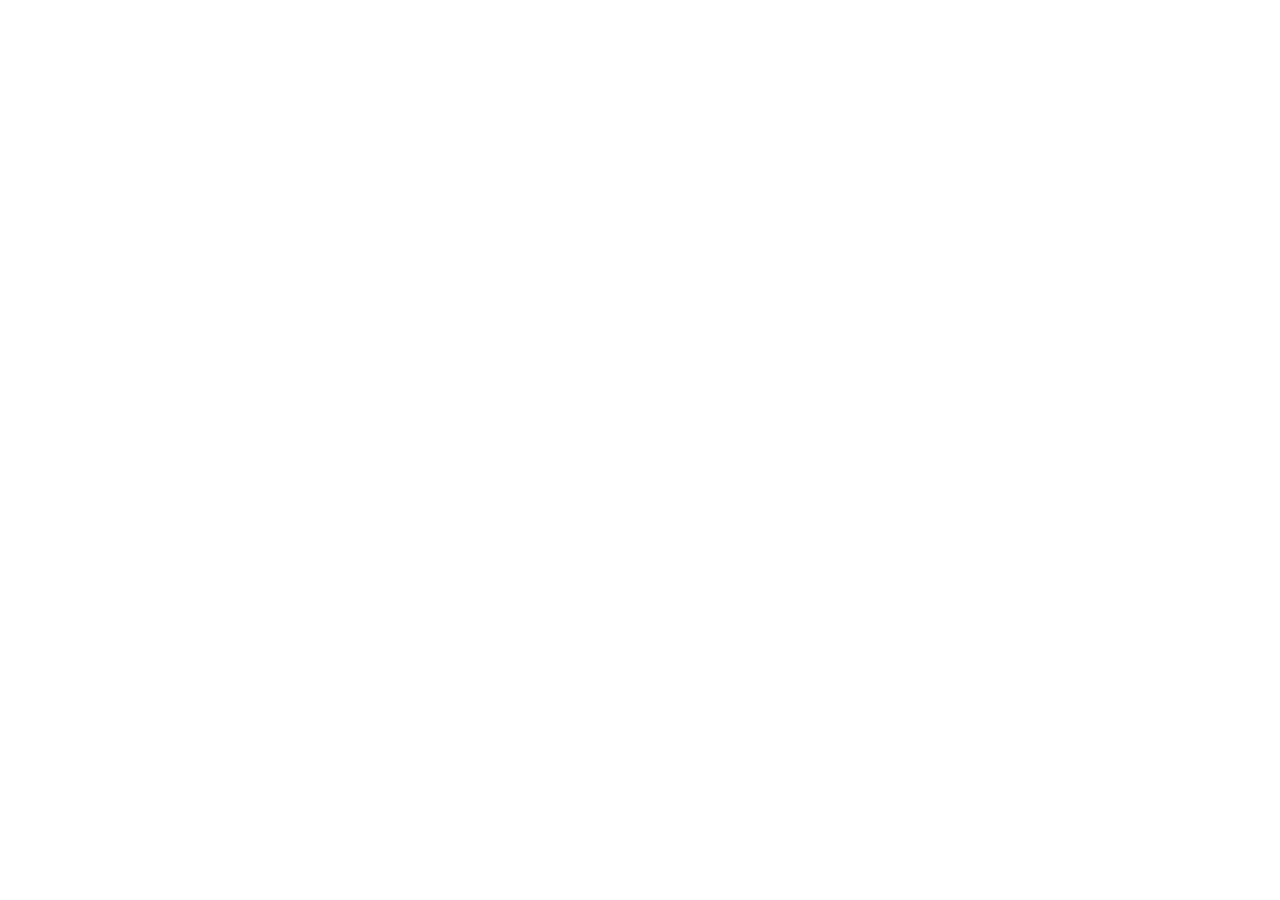
==== commit cfba7d69: "Redirect GitHub Pages to https://realtyego.ru/penthouse-avangard/ Per-page HTML stubs (meta refresh," ====
--- a/en/index.html
+++ b/en/index.html
@@ -1,5 +1,15 @@
-<!DOCTYPE html><html lang="en" class="antialiased"><head><meta name="twitter:card" content="summary_large_image"><meta property="og:title" content="Avangard Penthouse"><meta property="og:image" content="https://realtyego.github.io/penthouse-avangard/og.jpg"><meta property="og:image:width" content="1200"><meta property="og:image:height" content="630"><meta charSet="utf-8"/><meta name="viewport" content="width=device-width, initial-scale=1"/><link rel="preload" as="image" href="/penthouse-avangard/photos/living-windows.jpg" fetchPriority="high"/><link rel="preload" as="image" href="/penthouse-avangard/photos/living-mural.jpg"/><link rel="preload" as="image" href="/penthouse-avangard/photos/living-hall.jpg"/><link rel="preload" as="image" href="/penthouse-avangard/photos/living-sofa.jpg"/><link rel="preload" as="image" href="/penthouse-avangard/photos/library.jpg"/><link rel="preload" as="image" href="/penthouse-avangard/photos/vinyl.jpg"/><link rel="preload" as="image" href="/penthouse-avangard/photos/piano.jpg"/><link rel="preload" as="image" href="/penthouse-avangard/photos/stair.jpg"/><link rel="preload" as="image" href="/penthouse-avangard/photos/kitchen-dining.jpg"/><link rel="preload" as="image" href="/penthouse-avangard/photos/kitchen-island.jpg"/><link rel="stylesheet" href="/penthouse-avangard/assets/styles-BWZA1Vph.css" data-precedence="default"/><link rel="stylesheet" href="https://fonts.googleapis.com/css2?family=Cormorant+Garamond:ital,wght@0,500;0,600;0,700;1,500;1,600&amp;family=Manrope:wght@400;500;600;700&amp;display=swap" data-precedence="default"/><link rel="preload" as="image" href="/penthouse-avangard/photos/dining.jpg"/><link rel="preload" as="image" href="/penthouse-avangard/photos/kitchen.jpg"/><link rel="preload" as="image" href="/penthouse-avangard/photos/master-wide.jpg"/><link rel="preload" as="image" href="/penthouse-avangard/photos/master-desk.jpg"/><link rel="preload" as="image" href="/penthouse-avangard/photos/master-bed.jpg"/><link rel="preload" as="image" href="/penthouse-avangard/photos/bath.jpg"/><link rel="preload" as="image" href="/penthouse-avangard/photos/bath-window.jpg"/><link rel="preload" as="image" href="/penthouse-avangard/photos/study.jpg"/><link rel="preload" as="image" href="/penthouse-avangard/photos/study-alt.jpg"/><link rel="preload" as="image" href="/penthouse-avangard/photos/sauna.jpg"/><link rel="preload" as="image" href="/penthouse-avangard/photos/hammam.jpg"/><link rel="preload" as="image" href="/penthouse-avangard/photos/massage.jpg"/><link rel="preload" as="image" href="/penthouse-avangard/photos/gym.jpg"/><link rel="preload" as="image" href="/penthouse-avangard/photos/terrace.jpg"/><link rel="preload" as="image" href="/penthouse-avangard/photos/map.jpg"/><link rel="preload" as="image" href="/penthouse-avangard/photos/plan-1.jpg"/><link rel="preload" as="image" href="/penthouse-avangard/photos/plan-2.jpg"/><title>550 m² penthouse for sale at Russkiy Avangard, Zarechye, Moscow region</title><meta name="description" content="Exclusive two-level 550 m² penthouse on floors 4–5 of the Russkiy Avangard residential complex in Zarechye, Odintsovsky district. 6 rooms, 2 bedrooms, winter garden, sauna and hammam. Viewings: +7 926 277-58-11."/><meta name="keywords" content="penthouse Zarechye, Russkiy Avangard, penthouse for sale Moscow region, penthouse Odintsovsky district, 550 m² penthouse, penthouse near Skolkovo"/><meta name="robots" content="index, follow, max-image-preview:large, max-snippet:-1"/><meta name="googlebot" content="index, follow, max-image-preview:large, max-snippet:-1"/><meta name="theme-color" content="#0c0b09"/><meta name="author" content="Russkiy Avangard residential complex"/><meta name="geo.region" content="RU-MOS"/><meta name="geo.placename" content="Zarechye, Odintsovsky district, Moscow region"/><link rel="icon" type="image/svg+xml" href="/penthouse-avangard/favicon.svg"/><link rel="sitemap" type="application/xml" href="/penthouse-avangard/sitemap.xml"/><link rel="preconnect" href="https://fonts.googleapis.com"/><link rel="preconnect" href="https://fonts.gstatic.com" crossorigin="anonymous"/><meta name="apple-mobile-web-app-title" content="Avangard Penthouse"><meta name="apple-mobile-web-app-status-bar-style" content="black"><meta name="grok-project-id" content="01a13ea1-d5d7-70b2-83dc-82f158227396"><meta property="grok:app_id" content="01a13ea1-d5d7-70b2-83dc-82f158227396"><meta property="x:creator" content="@Pozitiffcheg"><meta property="x:creator:id" content="99086481"><link rel="stylesheet" href="https://realtyego.github.io/cookie_banner.css"/><link rel="canonical" href="https://realtyego.github.io/penthouse-avangard/en/"><link rel="alternate" hreflang="ru" href="https://realtyego.github.io/penthouse-avangard/"><link rel="alternate" hreflang="en" href="https://realtyego.github.io/penthouse-avangard/en/"><link rel="alternate" hreflang="zh-Hans" href="https://realtyego.github.io/penthouse-avangard/zh/"><link rel="alternate" hreflang="x-default" href="https://realtyego.github.io/penthouse-avangard/"><meta property="og:locale:alternate" content="ru_RU"><meta property="og:locale:alternate" content="zh_CN"><meta property="og:type" content="website"><meta property="og:url" content="https://realtyego.github.io/penthouse-avangard/en/"><meta property="og:locale" content="en_US"><meta property="og:site_name" content="RealtyEGO"><meta property="og:description" content="Exclusive two-level 550 m² penthouse on floors 4–5 of the Russkiy Avangard residential complex in Zarechye, Odintsovsky district. 6 rooms, 2 bedrooms, winter garden, sauna and hammam. Viewings: +7 926 277-58-11."><meta property="og:image:alt" content="550 m² penthouse for sale at Russkiy Avangard, Zarechye, Moscow region"><meta name="twitter:title" content="550 m² penthouse for sale at Russkiy Avangard, Zarechye, Moscow region"><meta name="twitter:description" content="Exclusive two-level 550 m² penthouse on floors 4–5 of the Russkiy Avangard residential complex in Zarechye, Odintsovsky district. 6 rooms, 2 bedrooms, winter garden, sauna and hammam. Viewings: +7 926 277-58-11."><meta name="twitter:image" content="https://realtyego.github.io/penthouse-avangard/og.jpg"></head><body><!--$--><div class="bg-ink text-ivory"><script type="application/ld+json">{"@context":"https://schema.org","@graph":[{"@type":"RealEstateListing","name":"Exclusive 550 m² penthouse at Russkiy Avangard, Zarechye","description":"A two-level 550 m² penthouse on floors 4–5 of the Russkiy Avangard residential complex in Zarechye, Odintsovsky district. 6 rooms, 2 bedrooms, designer interior, winter garden, sauna and hammam.","inLanguage":"en","url":"https://realtyego.github.io/penthouse-avangard/en/","image":["https://realtyego.github.io/penthouse-avangard/photos/living-windows.jpg","https://realtyego.github.io/penthouse-avangard/photos/living-hall.jpg","https://realtyego.github.io/penthouse-avangard/photos/living-mural.jpg","https://realtyego.github.io/penthouse-avangard/photos/master-wide.jpg","https://realtyego.github.io/penthouse-avangard/photos/gym.jpg","https://realtyego.github.io/penthouse-avangard/photos/plan-1.jpg"],"datePosted":"2026-10-14","address":{"@type":"PostalAddress","addressLocality":"Zarechye","addressRegion":"Moscow Oblast","addressCountry":"RU","streetAddress":"Russkiy Avangard residential complex"},"telephone":"+79262775811"},{"@type":"Apartment","url":"https://realtyego.github.io/penthouse-avangard/en/","name":"Penthouse at Russkiy Avangard","floorSize":{"@type":"QuantitativeValue","value":550,"unitCode":"MTK"},"numberOfRooms":6,"numberOfBedrooms":2,"floorLevel":"4-5","address":{"@type":"PostalAddress","addressLocality":"Zarechye","addressRegion":"Moscow Oblast","addressCountry":"RU"},"amenityFeature":[{"@type":"LocationFeatureSpecification","name":"Music salon","value":true},{"@type":"LocationFeatureSpecification","name":"Kitchen-dining room","value":true},{"@type":"LocationFeatureSpecification","name":"Master bathroom","value":true},{"@type":"LocationFeatureSpecification","name":"Sauna","value":true},{"@type":"LocationFeatureSpecification","name":"Hammam","value":true},{"@type":"LocationFeatureSpecification","name":"Massage room","value":true},{"@type":"LocationFeatureSpecification","name":"Winter garden","value":true},{"@type":"LocationFeatureSpecification","name":"Gym","value":true},{"@type":"LocationFeatureSpecification","name":"Private terrace","value":true}]},{"@type":"FAQPage","mainEntity":[{"@type":"Question","name":"Where is the penthouse?","acceptedAnswer":{"@type":"Answer","text":"Moscow region, Odintsovsky district, Zarechye, Russkiy Avangard residential complex. The building has five floors; the apartment occupies floors 4 and 5."}},{"@type":"Question","name":"What is the area?","acceptedAnswer":{"@type":"Answer","text":"Total area 550 m²: six rooms on two levels, floors 4–5 of a five-storey building."}},{"@type":"Question","name":"How do I book a viewing?","acceptedAnswer":{"@type":"Answer","text":"Call +7 926 277-58-11 or message us on WhatsApp or Telegram — both messengers are linked to this number."}},{"@type":"Question","name":"How many rooms and bedrooms?","acceptedAnswer":{"@type":"Answer","text":"Six rooms and two bedrooms. Besides the bedrooms there is a living room, a music salon, a kitchen-dining room, a study, a spa area and a winter garden with a gym."}},{"@type":"Question","name":"Is the apartment finished?","acceptedAnswer":{"@type":"Answer","text":"Yes. The interior and décor were done by a Moscow studio: bespoke furniture, mural panels, a music collection, a sauna, a hammam and a fully equipped winter garden are already part of the space."}},{"@type":"Question","name":"How far are Meshchersky Park, Skolkovo and Moscow City?","acceptedAnswer":{"@type":"Answer","text":"Meshchersky Park is about 10 minutes on foot. Skolkovo is about 15 minutes by car. Moscow City is about 30 minutes, and the city centre and Teatralnaya Square about 40 minutes."}}]}]}</script><header class="fixed inset-x-0 top-0 z-40 border-b border-line/70 bg-ink/80 backdrop-blur-md"><div class="mx-auto flex max-w-6xl items-center gap-4 px-4 py-3 sm:px-6"><a href="#top" class="shrink-0 font-display text-xl leading-none tracking-tight text-ivory">Avangard</a><nav class="hidden min-w-0 flex-1 gap-5 overflow-x-auto text-sm text-muted md:flex" aria-label="Sections"><a class="shrink-0 py-2 hover:text-ivory" href="#object">Property</a><a class="shrink-0 py-2 hover:text-ivory" href="#rooms">Interior</a><a class="shrink-0 py-2 hover:text-ivory" href="#location">Location</a><a class="shrink-0 py-2 hover:text-ivory" href="#plans">Floor plan</a><a class="shrink-0 py-2 hover:text-ivory" href="#faq">FAQ</a></nav><nav class="lang-switch" aria-label="Language" style="display:flex;gap:.75rem;margin-left:auto;flex-shrink:0;font-size:.875rem;color:#a39a8b"><a href="/penthouse-avangard/" hreflang="ru" lang="ru" style="color:inherit;opacity:.75">RU</a><a href="/penthouse-avangard/en/" hreflang="en" lang="en" aria-current="page" style="color:inherit;font-weight:700;opacity:1">EN</a><a href="/penthouse-avangard/zh/" hreflang="zh-Hans" lang="zh-Hans" style="color:inherit;opacity:.75">中文</a></nav><a href="#contact" class="shrink-0 rounded-full bg-gold px-4 py-2 text-sm font-semibold text-ink">Contact</a></div></header><main id="top"><section class="relative min-h-svh"><img src="/penthouse-avangard/photos/living-windows.jpg" alt="Penthouse living room at Russkiy Avangard: chandelier, zebra rug and panoramic windows facing the forest" width="1523" height="1270" fetchPriority="high" class="absolute inset-0 h-full w-full object-cover"/><div class="absolute inset-0 bg-gradient-to-t from-ink via-ink/55 to-ink/25"></div><div class="relative mx-auto flex min-h-svh max-w-6xl flex-col justify-end px-4 pt-28 pb-12 sm:px-6 sm:pb-16"><p class="text-xs font-semibold tracking-widest text-gold-2 uppercase">Moscow region · Zarechye</p><h1 class="mt-4 max-w-3xl text-5xl leading-[0.95] text-ivory sm:text-7xl">Exclusive penthouse at Russkiy Avangard</h1><p class="mt-5 max-w-xl font-display text-2xl text-ivory/90 italic sm:text-3xl">A one-of-a-kind design for living in Zarechye</p><p class="mt-4 max-w-xl text-base leading-relaxed text-ivory/80">A two-level 550 m² apartment on floors 4–5. A bespoke interior, a private spa suite and a winter garden above the Odintsovsky district.</p><dl class="mt-8 grid grid-cols-2 gap-px overflow-hidden rounded-card border border-line bg-line sm:grid-cols-4"><div class="bg-ink/80 px-4 py-4 backdrop-blur-sm"><dt class="text-xs tracking-wide text-muted uppercase">total area</dt><dd class="mt-1 font-display text-3xl text-ivory tabular-nums">550<!-- --> <span class="text-lg text-gold-2">m²</span></dd></div><div class="bg-ink/80 px-4 py-4 backdrop-blur-sm"><dt class="text-xs tracking-wide text-muted uppercase">on two levels</dt><dd class="mt-1 font-display text-3xl text-ivory tabular-nums">6<!-- --> <span class="text-lg text-gold-2">rooms</span></dd></div><div class="bg-ink/80 px-4 py-4 backdrop-blur-sm"><dt class="text-xs tracking-wide text-muted uppercase">master and study</dt><dd class="mt-1 font-display text-3xl text-ivory tabular-nums">2<!-- --> <span class="text-lg text-gold-2">bedrooms</span></dd></div><div class="bg-ink/80 px-4 py-4 backdrop-blur-sm"><dt class="text-xs tracking-wide text-muted uppercase">of 5 in the building</dt><dd class="mt-1 font-display text-3xl text-ivory tabular-nums">4–5<!-- --> <span class="text-lg text-gold-2">floors</span></dd></div></dl></div></section><section id="contact" class="border-b border-line bg-ivory text-ink"><div class="mx-auto grid max-w-6xl gap-8 px-4 py-16 sm:px-6 lg:grid-cols-[1.1fr_0.9fr] lg:items-end"><div><p class="text-xs font-semibold tracking-widest text-ink/60 uppercase">Viewing</p><h2 class="mt-3 font-display text-5xl leading-none sm:text-6xl">Book a viewing</h2><p class="mt-4 max-w-md text-base leading-relaxed text-ink/75">One number for calls, WhatsApp* and Telegram. Message or call us to arrange a private viewing.</p><div class="mt-6"><div class="flex flex-wrap gap-3"><a href="https://t.me/realtyEGO" target="_blank" rel="noopener noreferrer" class="inline-flex min-h-11 items-center gap-2 rounded-full px-5 py-2.5 text-sm font-semibold bg-ink text-ivory hover:bg-ink-2"><svg viewBox="0 0 24 24" class="size-4" aria-hidden="true" fill="currentColor"><path d="M21.6 4.2 2.9 11.1c-1.2.5-1.2 1.1-.2 1.4l4.8 1.5 11.2-7.1c.5-.3 1-.1.6.2l-9.1 8.2-.4 4.7c.5 0 .7-.2 1-.5l2.4-2.3 4.9 3.6c.9.5 1.5.2 1.7-.8l3.1-14.7c.3-1.3-.5-1.9-1.3-1.5Z"></path></svg>Telegram</a><a href="https://wa.me/79262775811?text=Hello%21%20I%20am%20interested%20in%20the%20penthouse%20at%20Russkiy%20Avangard%2C%20Zarechye." target="_blank" rel="noopener noreferrer" class="inline-flex min-h-11 items-center gap-2 rounded-full px-5 py-2.5 text-sm font-semibold border border-ink/20 text-ink hover:bg-ink/5"><svg viewBox="0 0 24 24" class="size-4" aria-hidden="true" fill="currentColor"><path d="M12.04 2C6.58 2 2.15 6.4 2.15 11.83c0 1.74.46 3.44 1.33 4.94L2 22l5.39-1.41a10 10 0 0 0 4.65 1.18h.01c5.46 0 9.89-4.4 9.89-9.83C21.94 6.4 17.5 2 12.04 2Zm5.76 13.86c-.24.68-1.4 1.25-1.94 1.33-.5.07-1.12.1-1.81-.11-.41-.13-.95-.31-1.64-.61-2.88-1.25-4.76-4.15-4.9-4.35-.14-.19-1.16-1.54-1.16-2.94s.73-2.08 1-2.37c.26-.28.57-.35.76-.35.19 0 .38 0 .55.01.17.01.41-.07.64.49.24.58.81 2 .88 2.15.07.14.12.32.02.51-.1.2-.15.32-.29.49-.14.17-.3.38-.43.51-.14.14-.29.29-.12.57.16.28.73 1.21 1.57 1.96 1.08.96 1.99 1.26 2.27 1.4.28.14.44.12.6-.07.16-.19.69-.8.87-1.08.18-.27.37-.23.62-.14.25.09 1.6.75 1.87.89.28.14.46.2.53.32.07.12.07.68-.17 1.36Z"></path></svg>WhatsApp*</a><a href="tel:+79262775811" class="inline-flex min-h-11 items-center gap-2 rounded-full px-5 py-2.5 text-sm font-semibold border border-ink/20 text-ink hover:bg-ink/5"><svg viewBox="0 0 24 24" class="size-4" aria-hidden="true" fill="none" stroke="currentColor" stroke-width="1.8"><path stroke-linecap="round" stroke-linejoin="round" d="M7 3.8h2.2l1.2 3-1.6 1a12 12 0 0 0 5.4 5.4l1-1.6 3 1.2V17a2 2 0 0 1-2.2 2A15.2 15.2 0 0 1 5 8a2 2 0 0 1 2-4.2Z"></path></svg>+7 926 277-58-11</a></div></div></div><dl class="grid grid-cols-2 gap-6 border-t border-ink/15 pt-6 text-sm"><div><dt class="text-ink/55">Complex</dt><dd class="mt-1 text-lg font-medium">Russkiy Avangard residential complex</dd></div><div><dt class="text-ink/55">Location of the complex</dt><dd class="mt-1 text-lg font-medium">Zarechye, Odintsovsky district</dd></div><div><dt class="text-ink/55">Floor</dt><dd class="mt-1 text-lg font-medium">4–5 of 5</dd></div><div><dt class="text-ink/55">Format</dt><dd class="mt-1 text-lg font-medium">Penthouse, 2 levels</dd></div></dl></div></section><section id="object" class="mx-auto max-w-6xl px-4 py-20 sm:px-6"><div class="grid items-center gap-10 lg:grid-cols-2"><button type="button" class="group relative block overflow-hidden bg-panel text-left aspect-[4/5] rounded-card"><img src="/penthouse-avangard/photos/living-mural.jpg" alt="Living room with a custom mural panel, a round table and black leather furniture" width="1613" height="1555" class="h-full w-full object-cover transition duration-300 group-hover:scale-[1.03]"/></button><div><p class="text-xs font-semibold tracking-widest text-gold uppercase">Design</p><h2 class="mt-3 text-4xl leading-tight sm:text-5xl">Exclusivity expressed through considered design</h2><p class="mt-5 text-base leading-relaxed text-muted">The interior and décor were created by a leading Moscow design studio. Everything about the apartment is out of the ordinary: the materials, the design choices and the very feeling of stepping inside. Rich dark tones lend strength and depth, yet the space remains calm.</p><p class="mt-4 text-base leading-relaxed text-muted">Every detail is put together to sustain an atmosphere of strength, comfort and ease — from the living room with its mural panel to the bedroom, where things are there not “for show” but as part of everyday life.</p></div></div></section><section id="rooms" class="border-t border-line"><article id="living" class="border-b border-line bg-ink"><div class="mx-auto max-w-6xl px-4 py-16 sm:px-6"><p class="text-xs font-semibold tracking-widest text-gold uppercase">Living room</p><h2 class="mt-3 max-w-2xl text-4xl sm:text-5xl">A concert hall and music salon</h2><p class="mt-4 max-w-2xl text-base leading-relaxed text-muted">Dark tones here are not gloomy: wood, leather, display cabinets and chandelier light hold the room together. Next to it are a salon with a record collection, a grand piano and a space the presentation explicitly describes as a flexible-use room.</p><div class="mt-8 grid gap-3 grid-cols-2 md:grid-cols-3"><button type="button" class="group relative block overflow-hidden bg-panel text-left rounded-card col-span-2 aspect-video md:col-span-3"><img src="/penthouse-avangard/photos/living-hall.jpg" alt="High-ceilinged penthouse living room with two chandeliers and display cabinets" width="999" height="896" class="h-full w-full object-cover transition duration-300 group-hover:scale-[1.03]"/></button><button type="button" class="group relative block overflow-hidden bg-panel text-left rounded-card aspect-video"><img src="/penthouse-avangard/photos/living-mural.jpg" alt="Living room with a custom mural panel, a round table and black leather furniture" width="1613" height="1555" class="h-full w-full object-cover transition duration-300 group-hover:scale-[1.03]"/></button><button type="button" class="group relative block overflow-hidden bg-panel text-left rounded-card aspect-video"><img src="/penthouse-avangard/photos/living-sofa.jpg" alt="Living room sofa area with a mural panel and a zebra rug" width="1012" height="895" class="h-full w-full object-cover transition duration-300 group-hover:scale-[1.03]"/></button><button type="button" class="group relative block overflow-hidden bg-panel text-left rounded-card aspect-video"><img src="/penthouse-avangard/photos/library.jpg" alt="Music salon: record shelving, a chest and a vinyl collection" width="974" height="896" class="h-full w-full object-cover transition duration-300 group-hover:scale-[1.03]"/></button><button type="button" class="group relative block overflow-hidden bg-panel text-left rounded-card aspect-video"><img src="/penthouse-avangard/photos/vinyl.jpg" alt="Room with a vinyl collection, guitars and armchairs" width="956" height="615" class="h-full w-full object-cover transition duration-300 group-hover:scale-[1.03]"/></button><button type="button" class="group relative block overflow-hidden bg-panel text-left rounded-card aspect-video"><img src="/penthouse-avangard/photos/piano.jpg" alt="Grand piano, drum kit and guitars by the panoramic glazing" width="1248" height="831" class="h-full w-full object-cover transition duration-300 group-hover:scale-[1.03]"/></button><button type="button" class="group relative block overflow-hidden bg-panel text-left rounded-card aspect-video"><img src="/penthouse-avangard/photos/stair.jpg" alt="Wrought-iron staircase between the penthouse levels and a leather sofa" width="1555" height="1034" class="h-full w-full object-cover transition duration-300 group-hover:scale-[1.03]"/></button></div></div></article><article id="kitchen" class="border-b border-line bg-ink-2"><div class="mx-auto max-w-6xl px-4 py-16 sm:px-6"><p class="text-xs font-semibold tracking-widest text-gold uppercase">Kitchen</p><h2 class="mt-3 max-w-2xl text-4xl sm:text-5xl">Kitchen and dining room</h2><p class="mt-4 max-w-2xl text-base leading-relaxed text-muted">Soft diffused light, dark wood and display cabinets. An island for a quick breakfast and a separate table for long dinners.</p><div class="mt-8 grid gap-3 grid-cols-2 md:grid-cols-3"><button type="button" class="group relative block overflow-hidden bg-panel text-left rounded-card col-span-2 aspect-video md:col-span-3"><img src="/penthouse-avangard/photos/kitchen-dining.jpg" alt="Kitchen and dining table beneath a chandelier" width="1011" height="719" class="h-full w-full object-cover transition duration-300 group-hover:scale-[1.03]"/></button><button type="button" class="group relative block overflow-hidden bg-panel text-left rounded-card aspect-video"><img src="/penthouse-avangard/photos/kitchen-island.jpg" alt="Penthouse kitchen with an island, bar stools and built-in appliances" width="923" height="614" class="h-full w-full object-cover transition duration-300 group-hover:scale-[1.03]"/></button><button type="button" class="group relative block overflow-hidden bg-panel text-left rounded-card aspect-video"><img src="/penthouse-avangard/photos/dining.jpg" alt="Dining area with a long table and display cabinets" width="922" height="719" class="h-full w-full object-cover transition duration-300 group-hover:scale-[1.03]"/></button><button type="button" class="group relative block overflow-hidden bg-panel text-left rounded-card aspect-video"><img src="/penthouse-avangard/photos/kitchen.jpg" alt="Dark-wood kitchen run with a sink and a wine cabinet" width="881" height="719" class="h-full w-full object-cover transition duration-300 group-hover:scale-[1.03]"/></button></div></div></article><article id="master" class="border-b border-line bg-ink"><div class="mx-auto max-w-6xl px-4 py-16 sm:px-6"><p class="text-xs font-semibold tracking-widest text-gold uppercase">Master bedroom</p><h2 class="mt-3 max-w-2xl text-4xl sm:text-5xl">Bedroom and bathroom</h2><p class="mt-4 max-w-2xl text-base leading-relaxed text-muted">Carved wood, burgundy textiles and pieces with a history. The bedroom has its own bathroom: a bathtub by the window, marble and a glass shower.</p><div class="mt-8 grid gap-3 grid-cols-2 md:grid-cols-3"><button type="button" class="group relative block overflow-hidden bg-panel text-left rounded-card col-span-2 aspect-video md:col-span-3"><img src="/penthouse-avangard/photos/master-wide.jpg" alt="Master bedroom with a carved bed, wood-panelled walls and access to the glazing" width="964" height="641" class="h-full w-full object-cover transition duration-300 group-hover:scale-[1.03]"/></button><button type="button" class="group relative block overflow-hidden bg-panel text-left rounded-card aspect-video"><img src="/penthouse-avangard/photos/master-desk.jpg" alt="Study corner of the master bedroom with a writing desk and paintings" width="911" height="606" class="h-full w-full object-cover transition duration-300 group-hover:scale-[1.03]"/></button><button type="button" class="group relative block overflow-hidden bg-panel text-left rounded-card aspect-video"><img src="/penthouse-avangard/photos/master-bed.jpg" alt="Master bed headboard set in a carved wooden portal" width="898" height="598" class="h-full w-full object-cover transition duration-300 group-hover:scale-[1.03]"/></button><button type="button" class="group relative block overflow-hidden bg-panel text-left rounded-card aspect-video"><img src="/penthouse-avangard/photos/bath.jpg" alt="Master bathroom: freestanding bathtub, marble and burgundy curtains" width="995" height="662" class="h-full w-full object-cover transition duration-300 group-hover:scale-[1.03]"/></button><button type="button" class="group relative block overflow-hidden bg-panel text-left rounded-card aspect-video"><img src="/penthouse-avangard/photos/bath-window.jpg" alt="Bathroom window with a wrought-iron grille and a view of the trees" width="1423" height="848" class="h-full w-full object-cover transition duration-300 group-hover:scale-[1.03]"/></button></div></div></article><article id="study" class="border-b border-line bg-ink-2"><div class="mx-auto max-w-6xl px-4 py-16 sm:px-6"><p class="text-xs font-semibold tracking-widest text-gold uppercase">Second level</p><h2 class="mt-3 max-w-2xl text-4xl sm:text-5xl">Bedroom and study</h2><p class="mt-4 max-w-2xl text-base leading-relaxed text-muted">A separate room with an antique cabinet, a portrait and upholstered furniture — a second bedroom that works perfectly well as a study.</p><div class="mt-8 grid gap-3 sm:grid-cols-2"><button type="button" class="group relative block overflow-hidden bg-panel text-left rounded-card aspect-video"><img src="/penthouse-avangard/photos/study.jpg" alt="Second bedroom/study with an antique cabinet, a sofa and a portrait" width="1323" height="880" class="h-full w-full object-cover transition duration-300 group-hover:scale-[1.03]"/></button><button type="button" class="group relative block overflow-hidden bg-panel text-left rounded-card aspect-video"><img src="/penthouse-avangard/photos/study-alt.jpg" alt="Penthouse study: carved desk, armchairs and dark wood panelling" width="1323" height="880" class="h-full w-full object-cover transition duration-300 group-hover:scale-[1.03]"/></button></div></div></article><article id="spa" class="border-b border-line bg-ink"><div class="mx-auto max-w-6xl px-4 py-16 sm:px-6"><p class="text-xs font-semibold tracking-widest text-gold uppercase">Private spa</p><h2 class="mt-3 max-w-2xl text-4xl sm:text-5xl">Sauna, hammam and massage</h2><p class="mt-4 max-w-2xl text-base leading-relaxed text-muted">A dedicated wellness suite: a massage table, a glass sauna and a hammam. Not a club on the ground floor of the building — these rooms are inside the apartment.</p><div class="mt-8 grid gap-3 grid-cols-2 md:grid-cols-3"><button type="button" class="group relative block overflow-hidden bg-panel text-left rounded-card col-span-2 aspect-video md:col-span-3"><img src="/penthouse-avangard/photos/sauna.jpg" alt="Glass sauna in the penthouse relaxation area" width="975" height="896" class="h-full w-full object-cover transition duration-300 group-hover:scale-[1.03]"/></button><button type="button" class="group relative block overflow-hidden bg-panel text-left rounded-card aspect-video"><img src="/penthouse-avangard/photos/hammam.jpg" alt="Hammam with glass partitions and accent lighting" width="1011" height="897" class="h-full w-full object-cover transition duration-300 group-hover:scale-[1.03]"/></button><button type="button" class="group relative block overflow-hidden bg-panel text-left rounded-card aspect-video"><img src="/penthouse-avangard/photos/massage.jpg" alt="Massage room with a massage table and a brick wall" width="999" height="896" class="h-full w-full object-cover transition duration-300 group-hover:scale-[1.03]"/></button></div></div></article><article id="garden" class="border-b border-line bg-ink-2"><div class="mx-auto max-w-6xl px-4 py-16 sm:px-6"><p class="text-xs font-semibold tracking-widest text-gold uppercase">Double-height space</p><h2 class="mt-3 max-w-2xl text-4xl sm:text-5xl">Winter garden, gym and terrace</h2><p class="mt-4 max-w-2xl text-base leading-relaxed text-muted">A glass roof, plants and gym equipment in a single space. Next to it is a private terrace — outdoor access without a shared courtyard.</p><div class="mt-8 grid gap-3 sm:grid-cols-2"><button type="button" class="group relative block overflow-hidden bg-panel text-left rounded-card aspect-video"><img src="/penthouse-avangard/photos/gym.jpg" alt="Winter garden with a gym and a glass roof" width="2042" height="1588" class="h-full w-full object-cover transition duration-300 group-hover:scale-[1.03]"/></button><button type="button" class="group relative block overflow-hidden bg-panel text-left rounded-card aspect-video"><img src="/penthouse-avangard/photos/terrace.jpg" alt="Private penthouse terrace with wicker furniture" width="830" height="831" class="h-full w-full object-cover transition duration-300 group-hover:scale-[1.03]"/></button></div></div></article></section><section id="location" class="bg-ivory text-ink"><div class="mx-auto grid max-w-6xl gap-10 px-4 py-20 sm:px-6 lg:grid-cols-[1.15fr_0.85fr]"><div><p class="text-xs font-semibold tracking-widest text-ink/55 uppercase">Location</p><h2 class="mt-3 text-4xl sm:text-5xl">Zarechye: between the park, Skolkovo and the city</h2><p class="mt-4 max-w-xl text-base leading-relaxed text-ink/70">The penthouse is in the Russkiy Avangard residential complex, Zarechye, Odintsovsky district, Moscow region. Travel times below are as stated in the property presentation.</p><ol class="mt-8 space-y-6"><li class="grid grid-cols-[auto_1fr] gap-4"><span class="mt-1 flex size-8 items-center justify-center rounded-full border border-ink/20 font-display text-lg">1</span><div><h3 class="text-2xl">Meshchersky Park<span class="ml-3 font-sans text-sm font-medium tracking-normal text-ink/55">10 minutes on foot</span></h3><p class="mt-1 text-sm leading-relaxed text-ink/70">A forest that has never been cleared. In the 16th century Ivan the Terrible hunted here; later it belonged to the Trubetskoy, Dolgorukov and Tretyakov families. Today it has more than 19 km of running and cycling paths and workout areas, including ones for children.</p></div></li><li class="grid grid-cols-[auto_1fr] gap-4"><span class="mt-1 flex size-8 items-center justify-center rounded-full border border-ink/20 font-display text-lg">2</span><div><h3 class="text-2xl">Skolkovo<span class="ml-3 font-sans text-sm font-medium tracking-normal text-ink/55">15 minutes by car</span></h3><p class="mt-1 text-sm leading-relaxed text-ink/70">The innovation centre is close by: exhibitions, master classes, seminars on contemporary art and events that bring tech teams together.</p></div></li><li class="grid grid-cols-[auto_1fr] gap-4"><span class="mt-1 flex size-8 items-center justify-center rounded-full border border-ink/20 font-display text-lg">3</span><div><h3 class="text-2xl">Moscow City<span class="ml-3 font-sans text-sm font-medium tracking-normal text-ink/55">about 30 minutes</span></h3><p class="mt-1 text-sm leading-relaxed text-ink/70">Even with heavy traffic, the business district is about half an hour away by car.</p></div></li><li class="grid grid-cols-[auto_1fr] gap-4"><span class="mt-1 flex size-8 items-center justify-center rounded-full border border-ink/20 font-display text-lg">4</span><div><h3 class="text-2xl">City centre<span class="ml-3 font-sans text-sm font-medium tracking-normal text-ink/55">about 40 minutes</span></h3><p class="mt-1 text-sm leading-relaxed text-ink/70">Government buildings and Teatralnaya Square are about 40 minutes away by car.</p></div></li></ol></div><figure class="self-start overflow-hidden rounded-card border border-ink/10 bg-white"><img src="/penthouse-avangard/photos/map.jpg" alt="Map showing Russkiy Avangard in Zarechye relative to Meshchersky Park, Skolkovo and Moscow" width="834" height="833" class="w-full"/><figcaption class="px-4 py-3 text-xs text-ink/55">Map from the presentation: Zarechye, Meshchersky Park, Skolkovo and the routes towards Moscow.</figcaption></figure></div></section><section id="plans" class="mx-auto max-w-6xl px-4 py-20 sm:px-6"><p class="text-xs font-semibold tracking-widest text-gold uppercase">Floor plan</p><h2 class="mt-3 text-4xl sm:text-5xl">Two levels, 550 m²</h2><p class="mt-4 max-w-2xl text-base leading-relaxed text-muted">The first level holds the reception rooms. The second has the bedrooms, the spa and the winter garden opening onto the terrace. Plans are reproduced from the presentation as is.</p><div class="mt-8 grid gap-4 lg:grid-cols-2"><figure class="overflow-hidden rounded-card bg-ivory text-ink"><figcaption class="px-5 pt-5 font-display text-3xl">Level 1</figcaption><button type="button" class="block w-full p-4"><img src="/penthouse-avangard/photos/plan-1.jpg" alt="Floor plan of the first level of the 550 m² penthouse at Russkiy Avangard" width="1799" height="1327" class="w-full"/></button></figure><figure class="overflow-hidden rounded-card bg-ivory text-ink"><figcaption class="px-5 pt-5 font-display text-3xl">Level 2</figcaption><button type="button" class="block w-full p-4"><img src="/penthouse-avangard/photos/plan-2.jpg" alt="Floor plan of the second level with the terrace, bedrooms and winter garden" width="1799" height="1370" class="w-full"/></button></figure></div></section><section id="faq" class="border-t border-line bg-ink-2"><div class="mx-auto max-w-3xl px-4 py-20 sm:px-6"><h2 class="text-4xl sm:text-5xl">Questions about the property</h2><div class="mt-8 divide-y divide-line border-y border-line"><details class="group py-4"><summary class="flex cursor-pointer list-none items-start justify-between gap-4 text-lg font-medium text-ivory">Where is the penthouse?<span aria-hidden="true" class="text-gold transition group-open:rotate-45">+</span></summary><p class="mt-3 max-w-2xl text-sm leading-relaxed text-muted">Moscow region, Odintsovsky district, Zarechye, Russkiy Avangard residential complex. The building has five floors; the apartment occupies floors 4 and 5.</p></details><details class="group py-4"><summary class="flex cursor-pointer list-none items-start justify-between gap-4 text-lg font-medium text-ivory">What is the area?<span aria-hidden="true" class="text-gold transition group-open:rotate-45">+</span></summary><p class="mt-3 max-w-2xl text-sm leading-relaxed text-muted">Total area 550 m²: six rooms on two levels, floors 4–5 of a five-storey building.</p></details><details class="group py-4"><summary class="flex cursor-pointer list-none items-start justify-between gap-4 text-lg font-medium text-ivory">How do I book a viewing?<span aria-hidden="true" class="text-gold transition group-open:rotate-45">+</span></summary><p class="mt-3 max-w-2xl text-sm leading-relaxed text-muted">Call +7 926 277-58-11 or message us on WhatsApp* or Telegram — both messengers are linked to this number.</p></details><details class="group py-4"><summary class="flex cursor-pointer list-none items-start justify-between gap-4 text-lg font-medium text-ivory">How many rooms and bedrooms?<span aria-hidden="true" class="text-gold transition group-open:rotate-45">+</span></summary><p class="mt-3 max-w-2xl text-sm leading-relaxed text-muted">Six rooms and two bedrooms. Besides the bedrooms there is a living room, a music salon, a kitchen-dining room, a study, a spa area and a winter garden with a gym.</p></details><details class="group py-4"><summary class="flex cursor-pointer list-none items-start justify-between gap-4 text-lg font-medium text-ivory">Is the apartment finished?<span aria-hidden="true" class="text-gold transition group-open:rotate-45">+</span></summary><p class="mt-3 max-w-2xl text-sm leading-relaxed text-muted">Yes. The interior and décor were done by a Moscow studio: bespoke furniture, mural panels, a music collection, a sauna, a hammam and a fully equipped winter garden are already part of the space.</p></details><details class="group py-4"><summary class="flex cursor-pointer list-none items-start justify-between gap-4 text-lg font-medium text-ivory">How far are Meshchersky Park, Skolkovo and Moscow City?<span aria-hidden="true" class="text-gold transition group-open:rotate-45">+</span></summary><p class="mt-3 max-w-2xl text-sm leading-relaxed text-muted">Meshchersky Park is about 10 minutes on foot. Skolkovo is about 15 minutes by car. Moscow City is about 30 minutes, and the city centre and Teatralnaya Square about 40 minutes.</p></details></div></div></section></main><footer class="border-t border-line pb-24 md:pb-0"><div class="mx-auto flex max-w-6xl flex-col gap-6 px-4 py-10 text-sm text-muted sm:px-6"><div class="flex flex-col gap-4 sm:flex-row sm:items-end sm:justify-between"><div><p class="font-display text-2xl text-ivory">Russkiy Avangard residential complex</p><p class="mt-1">550 m² penthouse · Zarechye</p></div><p class="max-w-sm">This page is based on the property presentation. The text and photographs are taken from it.</p></div><div class="flex flex-wrap gap-3"><a href="https://t.me/realtyEGO" target="_blank" rel="noopener noreferrer" class="inline-flex min-h-11 items-center gap-2 rounded-full px-5 py-2.5 text-sm font-semibold bg-ivory text-ink hover:bg-ivory-2"><svg viewBox="0 0 24 24" class="size-4" aria-hidden="true" fill="currentColor"><path d="M21.6 4.2 2.9 11.1c-1.2.5-1.2 1.1-.2 1.4l4.8 1.5 11.2-7.1c.5-.3 1-.1.6.2l-9.1 8.2-.4 4.7c.5 0 .7-.2 1-.5l2.4-2.3 4.9 3.6c.9.5 1.5.2 1.7-.8l3.1-14.7c.3-1.3-.5-1.9-1.3-1.5Z"></path></svg>Telegram</a><a href="https://wa.me/79262775811?text=Hello%21%20I%20am%20interested%20in%20the%20penthouse%20at%20Russkiy%20Avangard%2C%20Zarechye." target="_blank" rel="noopener noreferrer" class="inline-flex min-h-11 items-center gap-2 rounded-full px-5 py-2.5 text-sm font-semibold border border-ivory/25 text-ivory hover:bg-ivory/10"><svg viewBox="0 0 24 24" class="size-4" aria-hidden="true" fill="currentColor"><path d="M12.04 2C6.58 2 2.15 6.4 2.15 11.83c0 1.74.46 3.44 1.33 4.94L2 22l5.39-1.41a10 10 0 0 0 4.65 1.18h.01c5.46 0 9.89-4.4 9.89-9.83C21.94 6.4 17.5 2 12.04 2Zm5.76 13.86c-.24.68-1.4 1.25-1.94 1.33-.5.07-1.12.1-1.81-.11-.41-.13-.95-.31-1.64-.61-2.88-1.25-4.76-4.15-4.9-4.35-.14-.19-1.16-1.54-1.16-2.94s.73-2.08 1-2.37c.26-.28.57-.35.76-.35.19 0 .38 0 .55.01.17.01.41-.07.64.49.24.58.81 2 .88 2.15.07.14.12.32.02.51-.1.2-.15.32-.29.49-.14.17-.3.38-.43.51-.14.14-.29.29-.12.57.16.28.73 1.21 1.57 1.96 1.08.96 1.99 1.26 2.27 1.4.28.14.44.12.6-.07.16-.19.69-.8.87-1.08.18-.27.37-.23.62-.14.25.09 1.6.75 1.87.89.28.14.46.2.53.32.07.12.07.68-.17 1.36Z"></path></svg>WhatsApp*</a><a href="tel:+79262775811" class="inline-flex min-h-11 items-center gap-2 rounded-full px-5 py-2.5 text-sm font-semibold border border-ivory/25 text-ivory hover:bg-ivory/10"><svg viewBox="0 0 24 24" class="size-4" aria-hidden="true" fill="none" stroke="currentColor" stroke-width="1.8"><path stroke-linecap="round" stroke-linejoin="round" d="M7 3.8h2.2l1.2 3-1.6 1a12 12 0 0 0 5.4 5.4l1-1.6 3 1.2V17a2 2 0 0 1-2.2 2A15.2 15.2 0 0 1 5 8a2 2 0 0 1 2-4.2Z"></path></svg>+7 926 277-58-11</a></div></div><div class="cc-footer-links" style="max-width:72rem;margin:0 auto;padding:0 1rem 1.5rem;display:flex;flex-wrap:wrap;gap:.5rem 1.25rem;font-size:.8125rem;opacity:.8"><a href="https://realtyego.github.io/privacy/" style="color:inherit">Privacy policy (in Russian)</a><a href="https://realtyego.github.io/cookies/" style="color:inherit">Cookie</a><a href="#" data-cookie-settings style="color:inherit">Cookie settings</a></div><div class="cc-legal" style="max-width:72rem;margin:0 auto;padding:0 1rem 1.75rem;font-size:.75rem;line-height:1.55;opacity:.75">
-<p style="margin:.25rem 0">Individual entrepreneur Dmitry Nikolaevich Emelyanov (IP Emelyanov D. N.) · OGRNIP 323508100204651, registered on 13.04.2023 by the Interdistrict Inspectorate of the Federal Tax Service of Russia No. 23 for the Moscow Region · Taxpayer ID (INN) 501810212104 · Moscow Region, Korolev · Working hours: Mon–Fri 10:00–20:00, Sat 12:00–18:00 (Moscow time), Sun closed · <a href="tel:+79262775811" style="color:inherit;white-space:nowrap">+7 926 277-58-11</a> · <a href="mailto:realtyego@yandex.ru" style="color:inherit">realtyego@yandex.ru</a></p>
-<p style="margin:.25rem 0">The information on this website is for reference only and does not constitute a public offer (Article 437 of the Civil Code of the Russian Federation).</p>
-<p style="margin:.25rem 0">* Instagram, Facebook, Threads and WhatsApp are owned by Meta Platforms Inc., whose activities are recognised as extremist and banned in the Russian Federation.</p>
-</div></footer><div class="fixed inset-x-0 bottom-0 z-40 border-t border-line bg-ink/95 p-3 backdrop-blur-md md:hidden"><div class="grid grid-cols-3 gap-2 text-center text-sm font-semibold"><a href="https://t.me/realtyEGO" target="_blank" rel="noopener noreferrer" class="rounded-full bg-gold px-2 py-3 text-ink">Telegram</a><a href="https://wa.me/79262775811?text=Hello%21%20I%20am%20interested%20in%20the%20penthouse%20at%20Russkiy%20Avangard%2C%20Zarechye." target="_blank" rel="noopener noreferrer" class="rounded-full border border-line px-2 py-3 text-ivory">WhatsApp*</a><a href="tel:+79262775811" class="rounded-full border border-line px-2 py-3 text-ivory">Call</a></div></div></div><!--/$--><script src="https://realtyego.github.io/cookie_banner.js" defer></script></body></html>+<!DOCTYPE html>
+<html lang="ru">
+<head>
+  <meta charset="utf-8">
+  <meta name="viewport" content="width=device-width, initial-scale=1">
+  <meta name="robots" content="noindex, follow">
+  <meta http-equiv="refresh" content="0; url=https://realtyego.ru/penthouse-avangard/en/">
+  <link rel="canonical" href="https://realtyego.ru/penthouse-avangard/en/">
+  <title>Сайт переехал на realtyego.ru</title>
+  <script>location.replace("https://realtyego.ru/penthouse-avangard/en/"+location.search+location.hash);</script>
+</head>
+<body>
+  <p>Сайт RealtyEGO переехал. Открыть страницу: <a href="https://realtyego.ru/penthouse-avangard/en/">https://realtyego.ru/penthouse-avangard/en/</a></p>
+</body>
+</html>
